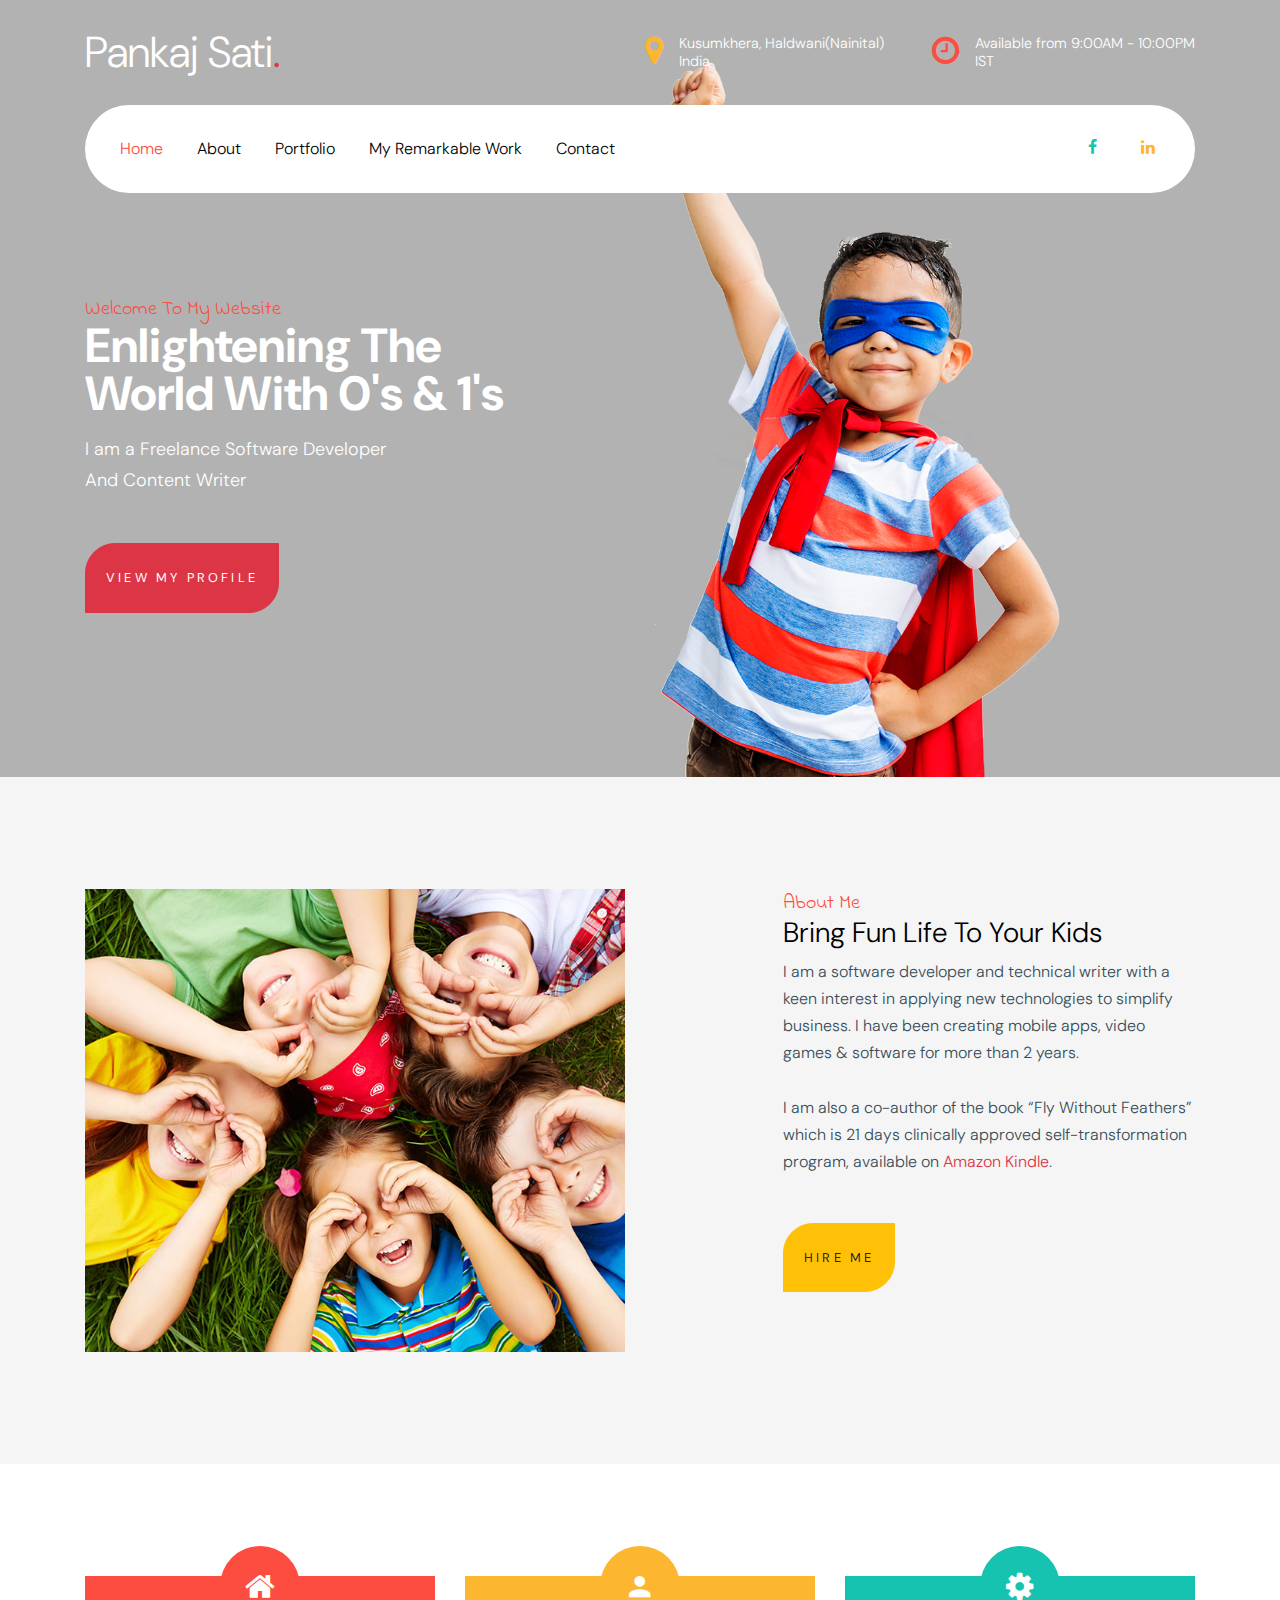
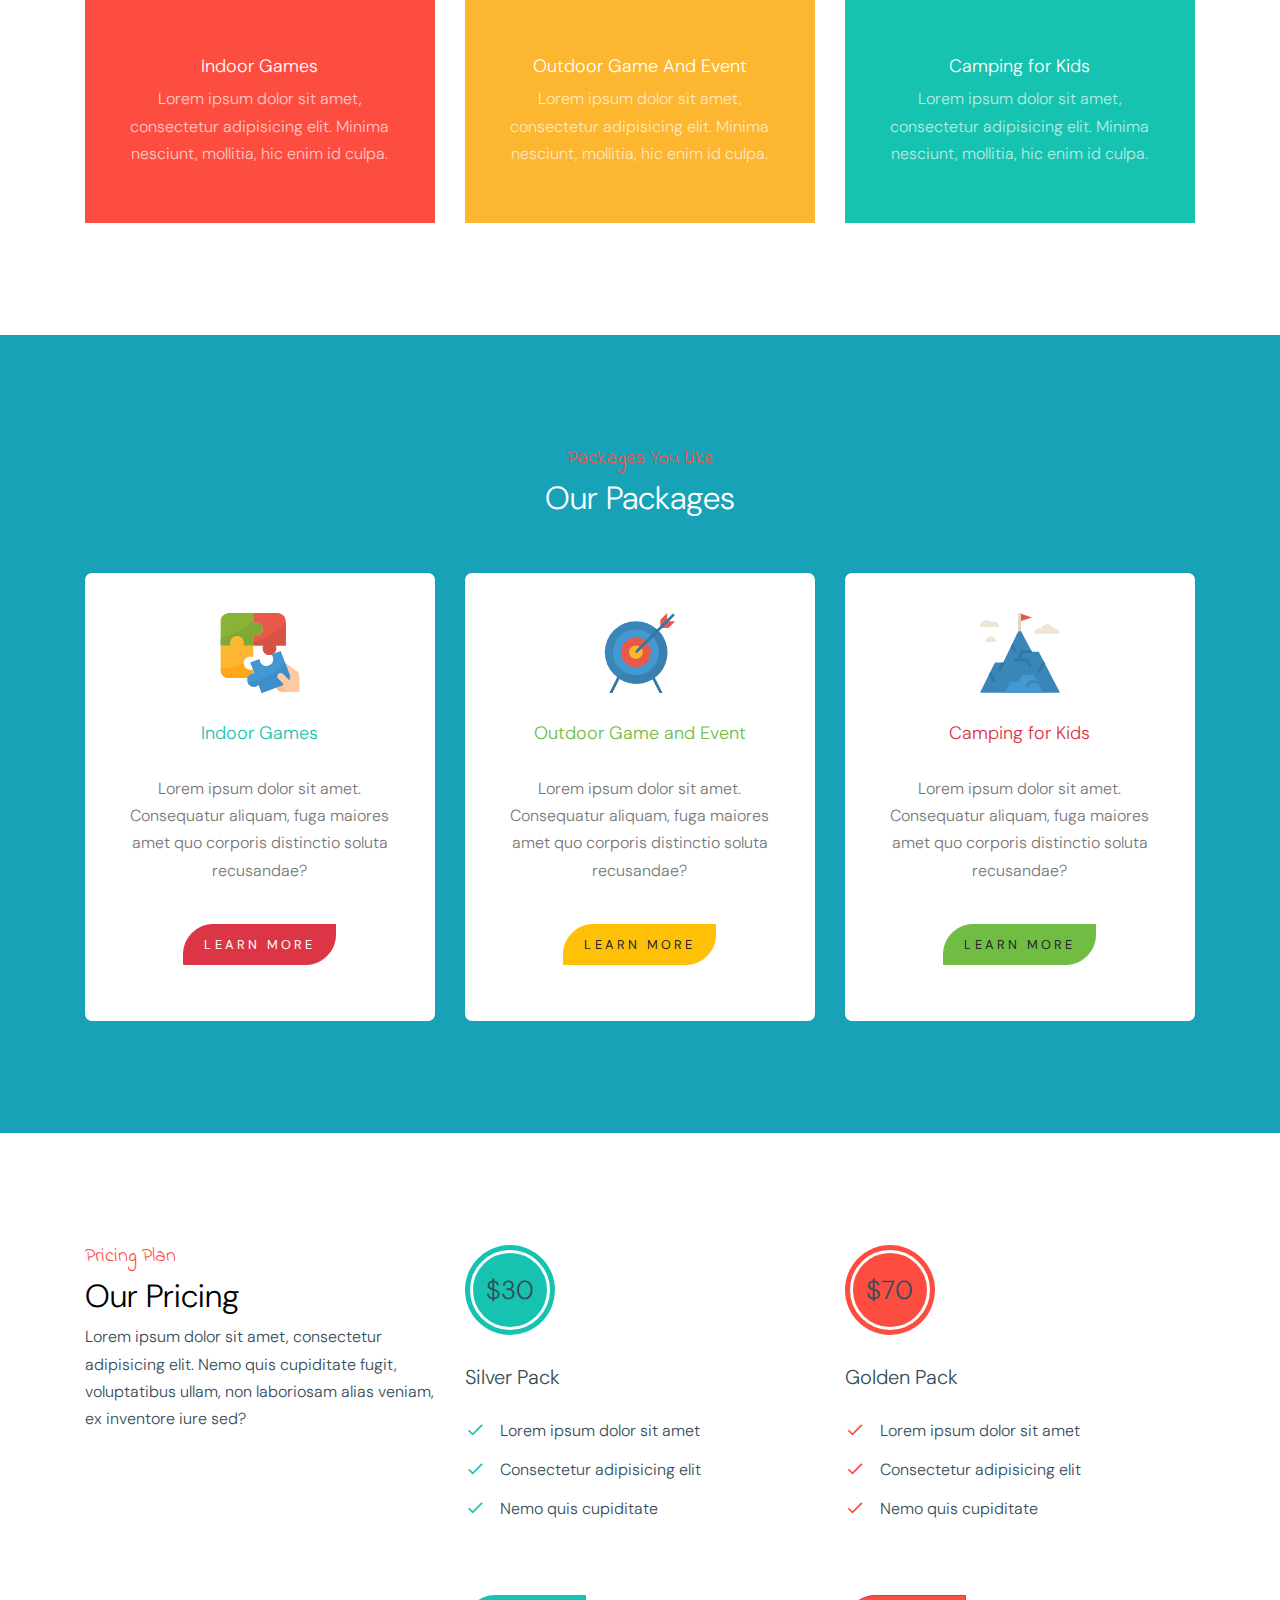
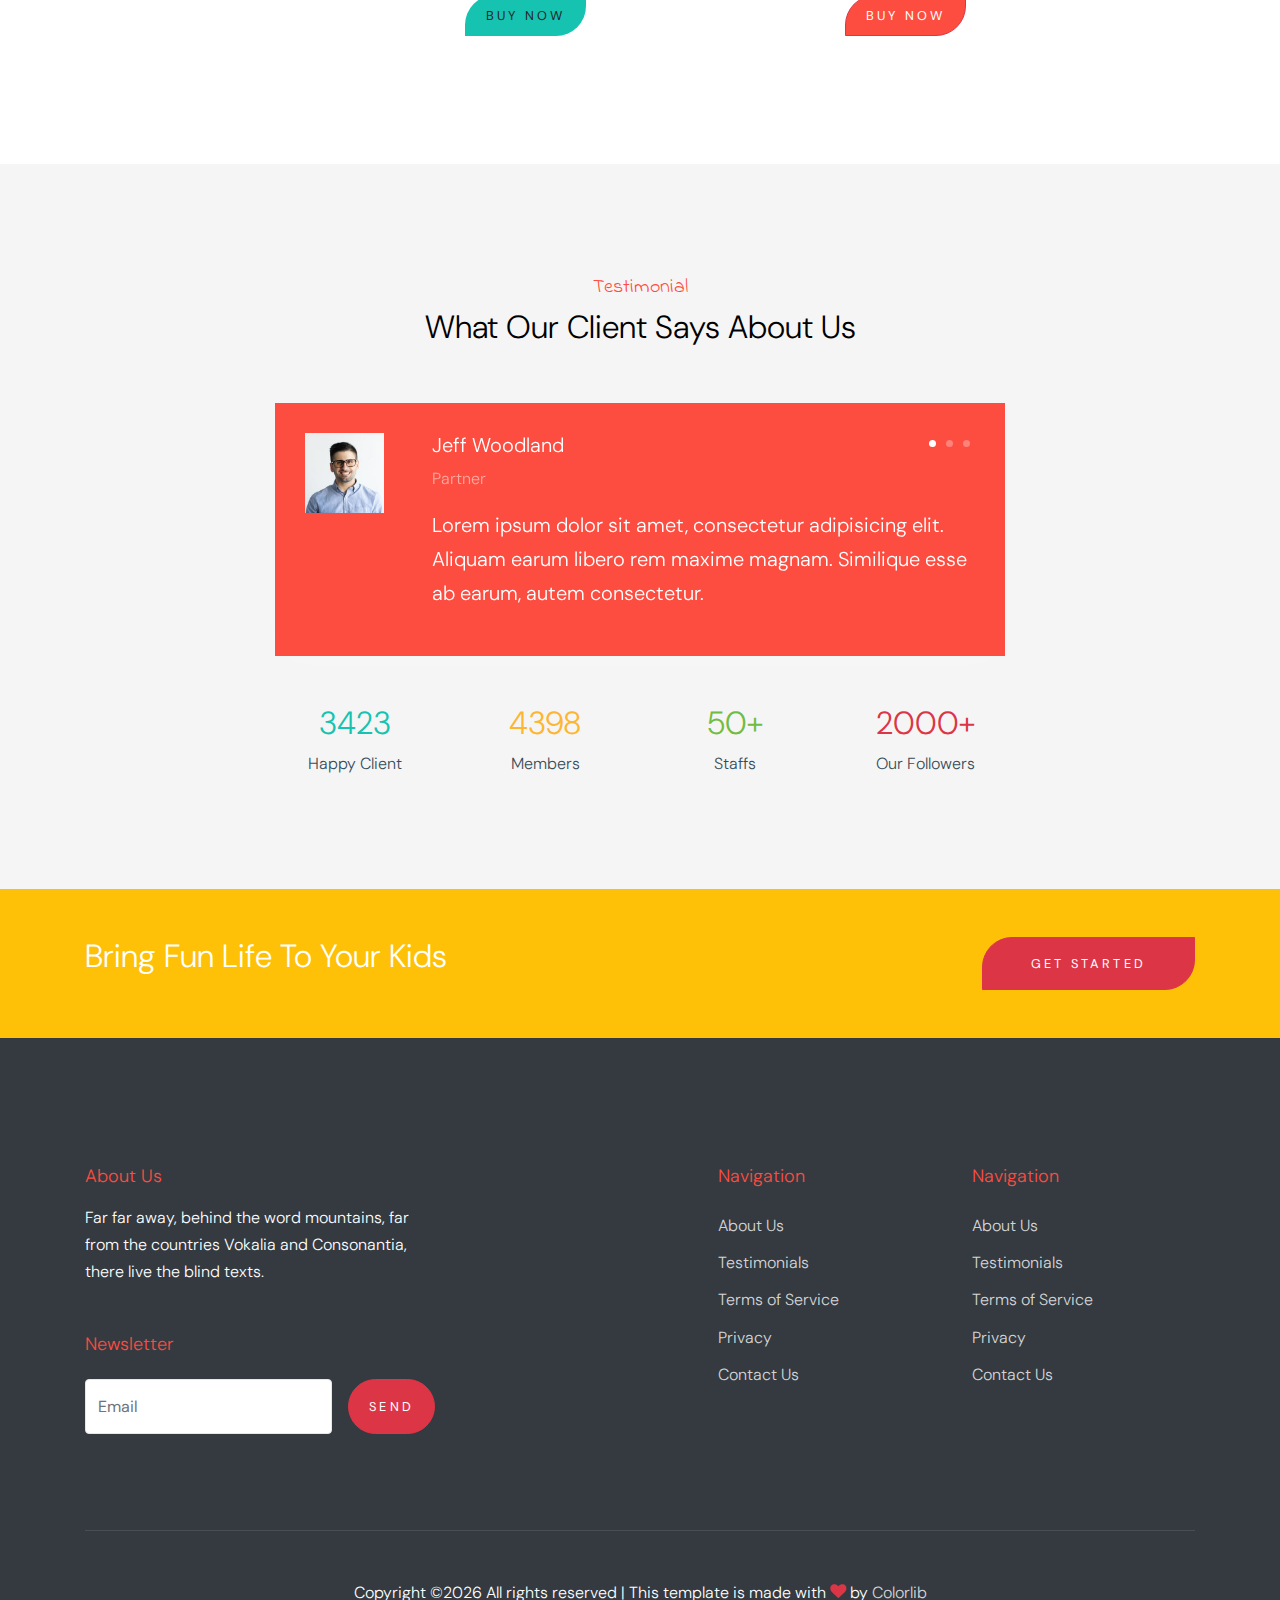
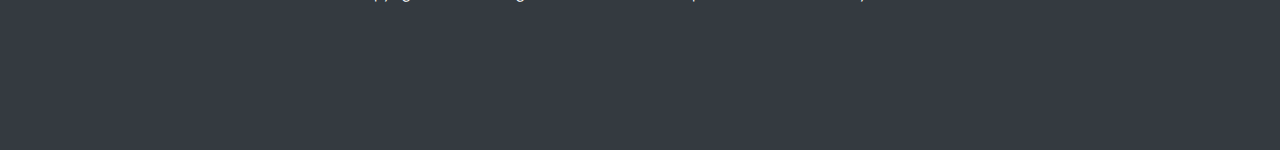
==== index.html @ 677e3536 "First Commit" ====
<!doctype html>
<html lang="en">

  <head>
    <title>Pankaj Sati: Portfolio</title>
    <meta charset="utf-8">
    <meta name="viewport" content="width=device-width, initial-scale=1, shrink-to-fit=no">

    <link href="https://fonts.googleapis.com/css?family=DM+Sans:300,400,700|Indie+Flower" rel="stylesheet">
    

    <link rel="stylesheet" href="fonts/icomoon/style.css">

    <link rel="stylesheet" href="css/bootstrap.min.css">
    <link rel="stylesheet" href="css/bootstrap-datepicker.css">
    <link rel="stylesheet" href="css/jquery.fancybox.min.css">
    <link rel="stylesheet" href="css/owl.carousel.min.css">
    <link rel="stylesheet" href="css/owl.theme.default.min.css">
    <link rel="stylesheet" href="fonts/flaticon/font/flaticon.css">
    <link rel="stylesheet" href="css/aos.css">

    <!-- MAIN CSS -->
    <link rel="stylesheet" href="css/style.css">

  </head>

  <body data-spy="scroll" data-target=".site-navbar-target" data-offset="300">

    
    <div class="site-wrap" id="home-section">

      <div class="site-mobile-menu site-navbar-target">
        <div class="site-mobile-menu-header">
          <div class="site-mobile-menu-close mt-3">
            <span class="icon-close2 js-menu-toggle"></span>
          </div>
        </div>
        <div class="site-mobile-menu-body"></div>
      </div>



      <header class="site-navbar site-navbar-target" role="banner">

        <div class="container mb-3">
          <div class="d-flex align-items-center">
            <div class="site-logo mr-auto">
              <a href="index.html">Pankaj Sati<span class="text-primary">.</span></a>
            </div>
            <div class="site-quick-contact d-none d-lg-flex ml-auto ">
              <div class="d-flex site-info align-items-center mr-5">
                <span class="block-icon mr-3"><span class="icon-map-marker text-yellow"></span></span>
                <span>Kusumkhera, Haldwani(Nainital) <br> India</span>
              </div>
              <div class="d-flex site-info align-items-center">
                <span class="block-icon mr-3"><span class="icon-clock-o"></span></span>
                <span>Available from 9:00AM - 10:00PM <br>IST </span>
              </div>
              
            </div>
          </div>
        </div>


        <div class="container">
          <div class="menu-wrap d-flex align-items-center">
            <span class="d-inline-block d-lg-none"><a href="#" class="text-black site-menu-toggle js-menu-toggle py-5"><span class="icon-menu h3 text-black"></span></a></span>

              

              <nav class="site-navigation text-left mr-auto d-none d-lg-block" role="navigation">
                <ul class="site-menu main-menu js-clone-nav mr-auto ">
                  <li class="active"><a href="index.html" class="nav-link">Home</a></li>
                  <li><a href="#about">About</a></li>
                  <li><a href="#portfolio" class="nav-link">Portfolio</a></li>
                  <li><a href="#work" class="nav-link">My Remarkable Work</a></li>
                  <li><a href="#contact" class="nav-link">Contact</a></li>
                </ul>
              </nav>

              <div class="top-social ml-auto">
                <a href="#"><span class="icon-facebook text-teal"></span></a>
                <a href="#"><span class="icon-linkedin text-yellow"></span></a>
              </div>
          </div>
        </div>

       

      </header>

    <div class="ftco-blocks-cover-1">
       
      <div class="site-section-cover overlay">
        <div class="container">
          <div class="row align-items-center ">
            <div class="col-md-5 mt-5 pt-5">
              <span class="text-cursive h5 text-red">Welcome To My Website</span>
              <h1 class="mb-3 font-weight-bold text-teal">Enlightening The World With 0's & 1's</h1>
              <p>I am a Freelance Software Developer<br> And Content Writer</p>
              <p class="mt-5"><a href="#" class="btn btn-primary py-4 btn-custom-1">View My Profile</a></p>
            </div>
            <div class="col-md-6 ml-auto align-self-end">
              <img src="images/kid_transparent.png" alt="Image" class="img-fluid">
              
            </div>
          </div>
        </div>
      </div>
    </div>

    <section id="AboutMe" name="about">
      <div class="site-section bg-light">
      <div class="container">
        <div class="row">
          <div class="col-md-6 mb-5 mb-md-0">
            <img src="images/img_1.jpg" alt="Image" class="img-fluid">
          </div>
          <div class="col-md-5 ml-auto pl-md-5">
            <span class="text-cursive h5 text-red" >About Me</span>
            <h3 class="text-black">Bring Fun Life To Your Kids</h3>
            <p><span>I am a software developer and technical writer with a keen interest in applying new technologies to simplify business. I have been creating mobile apps, video games & software for more than 2 years.<br><br> I am also a co-author of the book “Fly Without Feathers” which is 21 days clinically approved self-transformation program, available on <a href="https://www.amazon.in/Fly-Without-Feathers-Complete-Transformation-ebook/dp/B07C6FMD8W/">Amazon Kindle</a>.</p>

            <p class="mt-5"><a href="#contact" class="btn btn-warning py-4 btn-custom-1">Hire Me</a></p>
          </div>
        </div>
      </div>
    </div>
    </section>

    <div class="site-section">
      <div class="container">
        <div class="row">
          <div class="col-lg-4">
            <div class="block-2 red">
              <span class="wrap-icon">
                <span class="icon-home"></span>
              </span>
              <h2>Indoor Games</h2>
              <p>Lorem ipsum dolor sit amet, consectetur adipisicing elit. Minima nesciunt, mollitia, hic enim id culpa.</p>
            </div>
          </div>
          <div class="col-lg-4">
            <div class="block-2 yellow">
              <span class="wrap-icon">
                <span class="icon-person"></span>
              </span>
              <h2>Outdoor Game And Event</h2>
              <p>Lorem ipsum dolor sit amet, consectetur adipisicing elit. Minima nesciunt, mollitia, hic enim id culpa.</p>
            </div>
          </div>
          <div class="col-lg-4">
            <div class="block-2 teal">
              <span class="wrap-icon">
                <span class="icon-cog"></span>
              </span>
              <h2>Camping for Kids</h2>
              <p>Lorem ipsum dolor sit amet, consectetur adipisicing elit. Minima nesciunt, mollitia, hic enim id culpa.</p>
            </div>
          </div>
        </div>
      </div>
    </div>

   
    
    
    <div class="site-section bg-info">
      <div class="container">
        <div class="row mb-5">
          <div class="col-12 text-center">
            <span class="text-cursive h5 text-red d-block">Packages You Like</span>
            <h2 class="text-white">Our Packages</h2>
          </div>
        </div>
        <div class="row">
          <div class="col-lg-4 mb-4 mb-lg-0">
            <div class="package text-center bg-white">
              <span class="img-wrap"><img src="images/flaticon/svg/001-jigsaw.svg" alt="Image" class="img-fluid"></span>
              <h3 class="text-teal">Indoor Games</h3>
              <p>Lorem ipsum dolor sit amet. Consequatur aliquam, fuga maiores amet quo corporis distinctio soluta recusandae?</p>
              <p><a href="#" class="btn btn-primary btn-custom-1 mt-4">Learn More</a></p>
            </div>
          </div>
          <div class="col-lg-4 mb-4 mb-lg-0">
            <div class="package text-center bg-white">
              <span class="img-wrap"><img src="images/flaticon/svg/002-target.svg" alt="Image" class="img-fluid"></span>
              <h3 class="text-success">Outdoor Game and Event</h3>
              <p>Lorem ipsum dolor sit amet. Consequatur aliquam, fuga maiores amet quo corporis distinctio soluta recusandae?</p>
              <p><a href="#" class="btn btn-warning btn-custom-1 mt-4">Learn More</a></p>
            </div>
          </div>
          <div class="col-lg-4 mb-4 mb-lg-0">
            <div class="package text-center bg-white">
              <span class="img-wrap"><img src="images/flaticon/svg/003-mission.svg" alt="Image" class="img-fluid"></span>
              <h3 class="text-danger">Camping for Kids</h3>
              <p>Lorem ipsum dolor sit amet. Consequatur aliquam, fuga maiores amet quo corporis distinctio soluta recusandae?</p>
              <p><a href="#" class="btn btn-success btn-custom-1 mt-4">Learn More</a></p>
            </div>
          </div>
        </div>
      </div>
    </div>

    <div class="site-section">
      <div class="container">
        <div class="row">
          <div class="col-md-4">
            <span class="text-cursive h5 text-red d-block">Pricing Plan</span>
            <h2 class="text-black">Our Pricing</h2>
            <p>Lorem ipsum dolor sit amet, consectetur adipisicing elit. Nemo quis cupiditate fugit, voluptatibus ullam, non laboriosam alias veniam, ex inventore iure sed?</p>
          </div>
          <div class="col-md-4">
            <div class="pricing teal">
              <span class="price">
                <span>$30</span>
              </span>
              <h3>Silver Pack</h3>
              <ul class="ul-check list-unstyled teal">
                <li>Lorem ipsum dolor sit amet</li>  
                <li>Consectetur adipisicing elit</li>
                <li>Nemo quis cupiditate</li>
              </ul>
              <p><a href="#" class="btn btn-teal btn-custom-1 mt-4">Buy Now</a></p>
            </div>
          </div>
          <div class="col-md-4">
            <div class="pricing danger">
              <span class="price">
                <span>$70</span>
              </span>
              <h3>Golden Pack</h3>
              <ul class="ul-check list-unstyled danger">
                <li>Lorem ipsum dolor sit amet</li>  
                <li>Consectetur adipisicing elit</li>
                <li>Nemo quis cupiditate</li>
              </ul>
              <p><a href="#" class="btn btn-danger btn-custom-1 mt-4">Buy Now</a></p>
            </div>
          </div>
        </div>
      </div>
    </div>
    
    <div class="site-section bg-light">
      <div class="container">
        <div class="row mb-5">
          <div class="col-12 text-center">
            <span class="text-cursive h5 text-red d-block">Testimonial</span>
            <h2 class="text-black">What Our Client Says About Us</h2>
          </div>
        </div>
        <div class="row justify-content-center">
          <div class="col-md-8">
            <div class="testimonial-3-wrap">
              

              <div class="owl-carousel nonloop-block-13">
                <div class="testimonial-3 d-flex">
                  <div class="vcard-wrap mr-5">
                    <img src="images/person_1.jpg" alt="Image" class="vcard img-fluid">
                  </div>
                  <div class="text">
                    <h3>Jeff Woodland</h3>
                    <p class="position">Partner</p>
                    <p>Lorem ipsum dolor sit amet, consectetur adipisicing elit. Aliquam earum libero rem maxime magnam. Similique esse ab earum, autem consectetur.</p>
                  </div>
                </div>

                <div class="testimonial-3 d-flex">
                  <div class="vcard-wrap mr-5">
                    <img src="images/person_3.jpg" alt="Image" class="vcard img-fluid">
                  </div>
                  <div class="text">
                    <h3>Jeff Woodland</h3>
                    <p class="position">Partner</p>
                    <p>Lorem ipsum dolor sit amet, consectetur adipisicing elit. Aliquam earum libero rem maxime magnam. Similique esse ab earum, autem consectetur.</p>
                  </div>
                </div>

                <div class="testimonial-3 d-flex">
                  <div class="vcard-wrap mr-5">
                    <img src="images/person_2.jpg" alt="Image" class="vcard img-fluid">
                  </div>
                  <div class="text">
                    <h3>Jeff Woodland</h3>
                    <p class="position">Partner</p>
                    <p>Lorem ipsum dolor sit amet, consectetur adipisicing elit. Aliquam earum libero rem maxime magnam. Similique esse ab earum, autem consectetur.</p>
                  </div>
                </div>
              </div>

            </div>
          </div>
        </div>
        <div class="row mt-5 justify-content-center">

          <div class="col-md-8">
            

            <div class="row">
              <div class="col-lg-3 text-center">
                <span class="text-teal h2 d-block">3423</span>
                <span>Happy Client</span>
              </div>
              <div class="col-lg-3 text-center">
                <span class="text-yellow h2 d-block">4398</span>
                <span>Members</span>
              </div>
              <div class="col-lg-3 text-center">
                <span class="text-success h2 d-block">50+</span>
                <span>Staffs</span>
              </div>
              <div class="col-lg-3 text-center">
                <span class="text-danger h2 d-block">2000+</span>
                <span>Our Followers</span>
              </div>
            </div>

          </div>
        </div>
      </div>
    </div>


    <div class="site-section py-5 bg-warning">
      <div class="container">
        <div class="row justify-content-center">
          <div class="col-md-12 d-flex">
          <h2 class="text-white m-0">Bring Fun Life To Your Kids</h2>
          <a href="#" class="btn btn-primary btn-custom-1 py-3 px-5 ml-auto">Get Started</a>
          </div>
        </div>
      </div>
    </div>

    

    <footer class="site-footer">
      <div class="container">
        <div class="row">
          <div class="col-lg-4">
            <h2 class="footer-heading mb-3">About Us</h2>
                <p class="mb-5">Far far away, behind the word mountains, far from the countries Vokalia and Consonantia, there live the blind texts. </p>

                <h2 class="footer-heading mb-4">Newsletter</h2>
                <form action="#" class="d-flex" class="subscribe">
                  <input type="text" class="form-control mr-3" placeholder="Email">
                  <input type="submit" value="Send" class="btn btn-primary">
                </form>
          </div>
          <div class="col-lg-8 ml-auto">
            <div class="row">
              <div class="col-lg-4 ml-auto">
                <h2 class="footer-heading mb-4">Navigation</h2>
                <ul class="list-unstyled">
                  <li><a href="#">About Us</a></li>
                  <li><a href="#">Testimonials</a></li>
                  <li><a href="#">Terms of Service</a></li>
                  <li><a href="#">Privacy</a></li>
                  <li><a href="#">Contact Us</a></li>
                </ul>
              </div>
              <div class="col-lg-4">
                <h2 class="footer-heading mb-4">Navigation</h2>
                <ul class="list-unstyled">
                  <li><a href="#">About Us</a></li>
                  <li><a href="#">Testimonials</a></li>
                  <li><a href="#">Terms of Service</a></li>
                  <li><a href="#">Privacy</a></li>
                  <li><a href="#">Contact Us</a></li>
                </ul>
                
              </div>

              
              
            </div>
          </div>
        </div>
        <div class="row pt-5 mt-5 text-center">
          <div class="col-md-12">
            <div class="border-top pt-5">
              <p>
            <!-- Link back to Colorlib can't be removed. Template is licensed under CC BY 3.0. -->
            Copyright &copy;<script>document.write(new Date().getFullYear());</script> All rights reserved | This template is made with <i class="icon-heart text-danger" aria-hidden="true"></i> by <a href="https://colorlib.com" target="_blank" >Colorlib</a>
            <!-- Link back to Colorlib can't be removed. Template is licensed under CC BY 3.0. -->
            </p>
            </div>
          </div>

        </div>
      </div>
    </footer>

    </div>

    <script src="js/jquery-3.3.1.min.js"></script>
    <script src="js/jquery-migrate-3.0.0.js"></script>
    <script src="js/popper.min.js"></script>
    <script src="js/bootstrap.min.js"></script>
    <script src="js/owl.carousel.min.js"></script>
    <script src="js/jquery.sticky.js"></script>
    <script src="js/jquery.waypoints.min.js"></script>
    <script src="js/jquery.animateNumber.min.js"></script>
    <script src="js/jquery.fancybox.min.js"></script>
    <script src="js/jquery.stellar.min.js"></script>
    <script src="js/jquery.easing.1.3.js"></script>
    <script src="js/bootstrap-datepicker.min.js"></script>
    <script src="js/aos.js"></script>

    <script src="js/main.js"></script>

  </body>

</html>
---- fonts/icomoon/style.css ----
@font-face {
  font-family: 'icomoon';
  src:  url('fonts/icomoon.eot?10si43');
  src:  url('fonts/icomoon.eot?10si43#iefix') format('embedded-opentype'),
    url('fonts/icomoon.ttf?10si43') format('truetype'),
    url('fonts/icomoon.woff?10si43') format('woff'),
    url('fonts/icomoon.svg?10si43#icomoon') format('svg');
  font-weight: normal;
  font-style: normal;
}

[class^="icon-"], [class*=" icon-"] {
  /* use !important to prevent issues with browser extensions that change fonts */
  font-family: 'icomoon' !important;
  speak: none;
  font-style: normal;
  font-weight: normal;
  font-variant: normal;
  text-transform: none;
  line-height: 1;

  /* Better Font Rendering =========== */
  -webkit-font-smoothing: antialiased;
  -moz-osx-font-smoothing: grayscale;
}

.icon-asterisk:before {
  content: "\f069";
}
.icon-plus:before {
  content: "\f067";
}
.icon-question:before {
  content: "\f128";
}
.icon-minus:before {
  content: "\f068";
}
.icon-glass:before {
  content: "\f000";
}
.icon-music:before {
  content: "\f001";
}
.icon-search:before {
  content: "\f002";
}
.icon-envelope-o:before {
  content: "\f003";
}
.icon-heart:before {
  content: "\f004";
}
.icon-star:before {
  content: "\f005";
}
.icon-star-o:before {
  content: "\f006";
}
.icon-user:before {
  content: "\f007";
}
.icon-film:before {
  content: "\f008";
}
.icon-th-large:before {
  content: "\f009";
}
.icon-th:before {
  content: "\f00a";
}
.icon-th-list:before {
  content: "\f00b";
}
.icon-check:before {
  content: "\f00c";
}
.icon-close:before {
  content: "\f00d";
}
.icon-remove:before {
  content: "\f00d";
}
.icon-times:before {
  content: "\f00d";
}
.icon-search-plus:before {
  content: "\f00e";
}
.icon-search-minus:before {
  content: "\f010";
}
.icon-power-off:before {
  content: "\f011";
}
.icon-signal:before {
  content: "\f012";
}
.icon-cog:before {
  content: "\f013";
}
.icon-gear:before {
  content: "\f013";
}
.icon-trash-o:before {
  content: "\f014";
}
.icon-home:before {
  content: "\f015";
}
.icon-file-o:before {
  content: "\f016";
}
.icon-clock-o:before {
  content: "\f017";
}
.icon-road:before {
  content: "\f018";
}
.icon-download:before {
  content: "\f019";
}
.icon-arrow-circle-o-down:before {
  content: "\f01a";
}
.icon-arrow-circle-o-up:before {
  content: "\f01b";
}
.icon-inbox:before {
  content: "\f01c";
}
.icon-play-circle-o:before {
  content: "\f01d";
}
.icon-repeat:before {
  content: "\f01e";
}
.icon-rotate-right:before {
  content: "\f01e";
}
.icon-refresh:before {
  content: "\f021";
}
.icon-list-alt:before {
  content: "\f022";
}
.icon-lock:before {
  content: "\f023";
}
.icon-flag:before {
  content: "\f024";
}
.icon-headphones:before {
  content: "\f025";
}
.icon-volume-off:before {
  content: "\f026";
}
.icon-volume-down:before {
  content: "\f027";
}
.icon-volume-up:before {
  content: "\f028";
}
.icon-qrcode:before {
  content: "\f029";
}
.icon-barcode:before {
  content: "\f02a";
}
.icon-tag:before {
  content: "\f02b";
}
.icon-tags:before {
  content: "\f02c";
}
.icon-book:before {
  content: "\f02d";
}
.icon-bookmark:before {
  content: "\f02e";
}
.icon-print:before {
  content: "\f02f";
}
.icon-camera:before {
  content: "\f030";
}
.icon-font:before {
  content: "\f031";
}
.icon-bold:before {
  content: "\f032";
}
.icon-italic:before {
  content: "\f033";
}
.icon-text-height:before {
  content: "\f034";
}
.icon-text-width:before {
  content: "\f035";
}
.icon-align-left:before {
  content: "\f036";
}
.icon-align-center:before {
  content: "\f037";
}
.icon-align-right:before {
  content: "\f038";
}
.icon-align-justify:before {
  content: "\f039";
}
.icon-list:before {
  content: "\f03a";
}
.icon-dedent:before {
  content: "\f03b";
}
.icon-outdent:before {
  content: "\f03b";
}
.icon-indent:before {
  content: "\f03c";
}
.icon-video-camera:before {
  content: "\f03d";
}
.icon-image:before {
  content: "\f03e";
}
.icon-photo:before {
  content: "\f03e";
}
.icon-picture-o:before {
  content: "\f03e";
}
.icon-pencil:before {
  content: "\f040";
}
.icon-map-marker:before {
  content: "\f041";
}
.icon-adjust:before {
  content: "\f042";
}
.icon-tint:before {
  content: "\f043";
}
.icon-edit:before {
  content: "\f044";
}
.icon-pencil-square-o:before {
  content: "\f044";
}
.icon-share-square-o:before {
  content: "\f045";
}
.icon-check-square-o:before {
  content: "\f046";
}
.icon-arrows:before {
  content: "\f047";
}
.icon-step-backward:before {
  content: "\f048";
}
.icon-fast-backward:before {
  content: "\f049";
}
.icon-backward:before {
  content: "\f04a";
}
.icon-play:before {
  content: "\f04b";
}
.icon-pause:before {
  content: "\f04c";
}
.icon-stop:before {
  content: "\f04d";
}
.icon-forward:before {
  content: "\f04e";
}
.icon-fast-forward:before {
  content: "\f050";
}
.icon-step-forward:before {
  content: "\f051";
}
.icon-eject:before {
  content: "\f052";
}
.icon-chevron-left:before {
  content: "\f053";
}
.icon-chevron-right:before {
  content: "\f054";
}
.icon-plus-circle:before {
  content: "\f055";
}
.icon-minus-circle:before {
  content: "\f056";
}
.icon-times-circle:before {
  content: "\f057";
}
.icon-check-circle:before {
  content: "\f058";
}
.icon-question-circle:before {
  content: "\f059";
}
.icon-info-circle:before {
  content: "\f05a";
}
.icon-crosshairs:before {
  content: "\f05b";
}
.icon-times-circle-o:before {
  content: "\f05c";
}
.icon-check-circle-o:before {
  content: "\f05d";
}
.icon-ban:before {
  content: "\f05e";
}
.icon-arrow-left:before {
  content: "\f060";
}
.icon-arrow-right:before {
  content: "\f061";
}
.icon-arrow-up:before {
  content: "\f062";
}
.icon-arrow-down:before {
  content: "\f063";
}
.icon-mail-forward:before {
  content: "\f064";
}
.icon-share:before {
  content: "\f064";
}
.icon-expand:before {
  content: "\f065";
}
.icon-compress:before {
  content: "\f066";
}
.icon-exclamation-circle:before {
  content: "\f06a";
}
.icon-gift:before {
  content: "\f06b";
}
.icon-leaf:before {
  content: "\f06c";
}
.icon-fire:before {
  content: "\f06d";
}
.icon-eye:before {
  content: "\f06e";
}
.icon-eye-slash:before {
  content: "\f070";
}
.icon-exclamation-triangle:before {
  content: "\f071";
}
.icon-warning:before {
  content: "\f071";
}
.icon-plane:before {
  content: "\f072";
}
.icon-calendar:before {
  content: "\f073";
}
.icon-random:before {
  content: "\f074";
}
.icon-comment:before {
  content: "\f075";
}
.icon-magnet:before {
  content: "\f076";
}
.icon-chevron-up:before {
  content: "\f077";
}
.icon-chevron-down:before {
  content: "\f078";
}
.icon-retweet:before {
  content: "\f079";
}
.icon-shopping-cart:before {
  content: "\f07a";
}
.icon-folder:before {
  content: "\f07b";
}
.icon-folder-open:before {
  content: "\f07c";
}
.icon-arrows-v:before {
  content: "\f07d";
}
.icon-arrows-h:before {
  content: "\f07e";
}
.icon-bar-chart:before {
  content: "\f080";
}
.icon-bar-chart-o:before {
  content: "\f080";
}
.icon-twitter-square:before {
  content: "\f081";
}
.icon-facebook-square:before {
  content: "\f082";
}
.icon-camera-retro:before {
  content: "\f083";
}
.icon-key:before {
  content: "\f084";
}
.icon-cogs:before {
  content: "\f085";
}
.icon-gears:before {
  content: "\f085";
}
.icon-comments:before {
  content: "\f086";
}
.icon-thumbs-o-up:before {
  content: "\f087";
}
.icon-thumbs-o-down:before {
  content: "\f088";
}
.icon-star-half:before {
  content: "\f089";
}
.icon-heart-o:before {
  content: "\f08a";
}
.icon-sign-out:before {
  content: "\f08b";
}
.icon-linkedin-square:before {
  content: "\f08c";
}
.icon-thumb-tack:before {
  content: "\f08d";
}
.icon-external-link:before {
  content: "\f08e";
}
.icon-sign-in:before {
  content: "\f090";
}
.icon-trophy:before {
  content: "\f091";
}
.icon-github-square:before {
  content: "\f092";
}
.icon-upload:before {
  content: "\f093";
}
.icon-lemon-o:before {
  content: "\f094";
}
.icon-phone:before {
  content: "\f095";
}
.icon-square-o:before {
  content: "\f096";
}
.icon-bookmark-o:before {
  content: "\f097";
}
.icon-phone-square:before {
  content: "\f098";
}
.icon-twitter:before {
  content: "\f099";
}
.icon-facebook:before {
  content: "\f09a";
}
.icon-facebook-f:before {
  content: "\f09a";
}
.icon-github:before {
  content: "\f09b";
}
.icon-unlock:before {
  content: "\f09c";
}
.icon-credit-card:before {
  content: "\f09d";
}
.icon-feed:before {
  content: "\f09e";
}
.icon-rss:before {
  content: "\f09e";
}
.icon-hdd-o:before {
  content: "\f0a0";
}
.icon-bullhorn:before {
  content: "\f0a1";
}
.icon-bell-o:before {
  content: "\f0a2";
}
.icon-certificate:before {
  content: "\f0a3";
}
.icon-hand-o-right:before {
  content: "\f0a4";
}
.icon-hand-o-left:before {
  content: "\f0a5";
}
.icon-hand-o-up:before {
  content: "\f0a6";
}
.icon-hand-o-down:before {
  content: "\f0a7";
}
.icon-arrow-circle-left:before {
  content: "\f0a8";
}
.icon-arrow-circle-right:before {
  content: "\f0a9";
}
.icon-arrow-circle-up:before {
  content: "\f0aa";
}
.icon-arrow-circle-down:before {
  content: "\f0ab";
}
.icon-globe:before {
  content: "\f0ac";
}
.icon-wrench:before {
  content: "\f0ad";
}
.icon-tasks:before {
  content: "\f0ae";
}
.icon-filter:before {
  content: "\f0b0";
}
.icon-briefcase:before {
  content: "\f0b1";
}
.icon-arrows-alt:before {
  content: "\f0b2";
}
.icon-group:before {
  content: "\f0c0";
}
.icon-users:before {
  content: "\f0c0";
}
.icon-chain:before {
  content: "\f0c1";
}
.icon-link:before {
  content: "\f0c1";
}
.icon-cloud:before {
  content: "\f0c2";
}
.icon-flask:before {
  content: "\f0c3";
}
.icon-cut:before {
  content: "\f0c4";
}
.icon-scissors:before {
  content: "\f0c4";
}
.icon-copy:before {
  content: "\f0c5";
}
.icon-files-o:before {
  content: "\f0c5";
}
.icon-paperclip:before {
  content: "\f0c6";
}
.icon-floppy-o:before {
  content: "\f0c7";
}
.icon-save:before {
  content: "\f0c7";
}
.icon-square:before {
  content: "\f0c8";
}
.icon-bars:before {
  content: "\f0c9";
}
.icon-navicon:before {
  content: "\f0c9";
}
.icon-reorder:before {
  content: "\f0c9";
}
.icon-list-ul:before {
  content: "\f0ca";
}
.icon-list-ol:before {
  content: "\f0cb";
}
.icon-strikethrough:before {
  content: "\f0cc";
}
.icon-underline:before {
  content: "\f0cd";
}
.icon-table:before {
  content: "\f0ce";
}
.icon-magic:before {
  content: "\f0d0";
}
.icon-truck:before {
  content: "\f0d1";
}
.icon-pinterest:before {
  content: "\f0d2";
}
.icon-pinterest-square:before {
  content: "\f0d3";
}
.icon-google-plus-square:before {
  content: "\f0d4";
}
.icon-google-plus:before {
  content: "\f0d5";
}
.icon-money:before {
  content: "\f0d6";
}
.icon-caret-down:before {
  content: "\f0d7";
}
.icon-caret-up:before {
  content: "\f0d8";
}
.icon-caret-left:before {
  content: "\f0d9";
}
.icon-caret-right:before {
  content: "\f0da";
}
.icon-columns:before {
  content: "\f0db";
}
.icon-sort:before {
  content: "\f0dc";
}
.icon-unsorted:before {
  content: "\f0dc";
}
.icon-sort-desc:before {
  content: "\f0dd";
}
.icon-sort-down:before {
  content: "\f0dd";
}
.icon-sort-asc:before {
  content: "\f0de";
}
.icon-sort-up:before {
  content: "\f0de";
}
.icon-envelope:before {
  content: "\f0e0";
}
.icon-linkedin:before {
  content: "\f0e1";
}
.icon-rotate-left:before {
  content: "\f0e2";
}
.icon-undo:before {
  content: "\f0e2";
}
.icon-gavel:before {
  content: "\f0e3";
}
.icon-legal:before {
  content: "\f0e3";
}
.icon-dashboard:before {
  content: "\f0e4";
}
.icon-tachometer:before {
  content: "\f0e4";
}
.icon-comment-o:before {
  content: "\f0e5";
}
.icon-comments-o:before {
  content: "\f0e6";
}
.icon-bolt:before {
  content: "\f0e7";
}
.icon-flash:before {
  content: "\f0e7";
}
.icon-sitemap:before {
  content: "\f0e8";
}
.icon-umbrella:before {
  content: "\f0e9";
}
.icon-clipboard:before {
  content: "\f0ea";
}
.icon-paste:before {
  content: "\f0ea";
}
.icon-lightbulb-o:before {
  content: "\f0eb";
}
.icon-exchange:before {
  content: "\f0ec";
}
.icon-cloud-download:before {
  content: "\f0ed";
}
.icon-cloud-upload:before {
  content: "\f0ee";
}
.icon-user-md:before {
  content: "\f0f0";
}
.icon-stethoscope:before {
  content: "\f0f1";
}
.icon-suitcase:before {
  content: "\f0f2";
}
.icon-bell:before {
  content: "\f0f3";
}
.icon-coffee:before {
  content: "\f0f4";
}
.icon-cutlery:before {
  content: "\f0f5";
}
.icon-file-text-o:before {
  content: "\f0f6";
}
.icon-building-o:before {
  content: "\f0f7";
}
.icon-hospital-o:before {
  content: "\f0f8";
}
.icon-ambulance:before {
  content: "\f0f9";
}
.icon-medkit:before {
  content: "\f0fa";
}
.icon-fighter-jet:before {
  content: "\f0fb";
}
.icon-beer:before {
  content: "\f0fc";
}
.icon-h-square:before {
  content: "\f0fd";
}
.icon-plus-square:before {
  content: "\f0fe";
}
.icon-angle-double-left:before {
  content: "\f100";
}
.icon-angle-double-right:before {
  content: "\f101";
}
.icon-angle-double-up:before {
  content: "\f102";
}
.icon-angle-double-down:before {
  content: "\f103";
}
.icon-angle-left:before {
  content: "\f104";
}
.icon-angle-right:before {
  content: "\f105";
}
.icon-angle-up:before {
  content: "\f106";
}
.icon-angle-down:before {
  content: "\f107";
}
.icon-desktop:before {
  content: "\f108";
}
.icon-laptop:before {
  content: "\f109";
}
.icon-tablet:before {
  content: "\f10a";
}
.icon-mobile:before {
  content: "\f10b";
}
.icon-mobile-phone:before {
  content: "\f10b";
}
.icon-circle-o:before {
  content: "\f10c";
}
.icon-quote-left:before {
  content: "\f10d";
}
.icon-quote-right:before {
  content: "\f10e";
}
.icon-spinner:before {
  content: "\f110";
}
.icon-circle:before {
  content: "\f111";
}
.icon-mail-reply:before {
  content: "\f112";
}
.icon-reply:before {
  content: "\f112";
}
.icon-github-alt:before {
  content: "\f113";
}
.icon-folder-o:before {
  content: "\f114";
}
.icon-folder-open-o:before {
  content: "\f115";
}
.icon-smile-o:before {
  content: "\f118";
}
.icon-frown-o:before {
  content: "\f119";
}
.icon-meh-o:before {
  content: "\f11a";
}
.icon-gamepad:before {
  content: "\f11b";
}
.icon-keyboard-o:before {
  content: "\f11c";
}
.icon-flag-o:before {
  content: "\f11d";
}
.icon-flag-checkered:before {
  content: "\f11e";
}
.icon-terminal:before {
  content: "\f120";
}
.icon-code:before {
  content: "\f121";
}
.icon-mail-reply-all:before {
  content: "\f122";
}
.icon-reply-all:before {
  content: "\f122";
}
.icon-star-half-empty:before {
  content: "\f123";
}
.icon-star-half-full:before {
  content: "\f123";
}
.icon-star-half-o:before {
  content: "\f123";
}
.icon-location-arrow:before {
  content: "\f124";
}
.icon-crop:before {
  content: "\f125";
}
.icon-code-fork:before {
  content: "\f126";
}
.icon-chain-broken:before {
  content: "\f127";
}
.icon-unlink:before {
  content: "\f127";
}
.icon-info:before {
  content: "\f129";
}
.icon-exclamation:before {
  content: "\f12a";
}
.icon-superscript:before {
  content: "\f12b";
}
.icon-subscript:before {
  content: "\f12c";
}
.icon-eraser:before {
  content: "\f12d";
}
.icon-puzzle-piece:before {
  content: "\f12e";
}
.icon-microphone:before {
  content: "\f130";
}
.icon-microphone-slash:before {
  content: "\f131";
}
.icon-shield:before {
  content: "\f132";
}
.icon-calendar-o:before {
  content: "\f133";
}
.icon-fire-extinguisher:before {
  content: "\f134";
}
.icon-rocket:before {
  content: "\f135";
}
.icon-maxcdn:before {
  content: "\f136";
}
.icon-chevron-circle-left:before {
  content: "\f137";
}
.icon-chevron-circle-right:before {
  content: "\f138";
}
.icon-chevron-circle-up:before {
  content: "\f139";
}
.icon-chevron-circle-down:before {
  content: "\f13a";
}
.icon-html5:before {
  content: "\f13b";
}
.icon-css3:before {
  content: "\f13c";
}
.icon-anchor:before {
  content: "\f13d";
}
.icon-unlock-alt:before {
  content: "\f13e";
}
.icon-bullseye:before {
  content: "\f140";
}
.icon-ellipsis-h:before {
  content: "\f141";
}
.icon-ellipsis-v:before {
  content: "\f142";
}
.icon-rss-square:before {
  content: "\f143";
}
.icon-play-circle:before {
  content: "\f144";
}
.icon-ticket:before {
  content: "\f145";
}
.icon-minus-square:before {
  content: "\f146";
}
.icon-minus-square-o:before {
  content: "\f147";
}
.icon-level-up:before {
  content: "\f148";
}
.icon-level-down:before {
  content: "\f149";
}
.icon-check-square:before {
  content: "\f14a";
}
.icon-pencil-square:before {
  content: "\f14b";
}
.icon-external-link-square:before {
  content: "\f14c";
}
.icon-share-square:before {
  content: "\f14d";
}
.icon-compass:before {
  content: "\f14e";
}
.icon-caret-square-o-down:before {
  content: "\f150";
}
.icon-toggle-down:before {
  content: "\f150";
}
.icon-caret-square-o-up:before {
  content: "\f151";
}
.icon-toggle-up:before {
  content: "\f151";
}
.icon-caret-square-o-right:before {
  content: "\f152";
}
.icon-toggle-right:before {
  content: "\f152";
}
.icon-eur:before {
  content: "\f153";
}
.icon-euro:before {
  content: "\f153";
}
.icon-gbp:before {
  content: "\f154";
}
.icon-dollar:before {
  content: "\f155";
}
.icon-usd:before {
  content: "\f155";
}
.icon-inr:before {
  content: "\f156";
}
.icon-rupee:before {
  content: "\f156";
}
.icon-cny:before {
  content: "\f157";
}
.icon-jpy:before {
  content: "\f157";
}
.icon-rmb:before {
  content: "\f157";
}
.icon-yen:before {
  content: "\f157";
}
.icon-rouble:before {
  content: "\f158";
}
.icon-rub:before {
  content: "\f158";
}
.icon-ruble:before {
  content: "\f158";
}
.icon-krw:before {
  content: "\f159";
}
.icon-won:before {
  content: "\f159";
}
.icon-bitcoin:before {
  content: "\f15a";
}
.icon-btc:before {
  content: "\f15a";
}
.icon-file:before {
  content: "\f15b";
}
.icon-file-text:before {
  content: "\f15c";
}
.icon-sort-alpha-asc:before {
  content: "\f15d";
}
.icon-sort-alpha-desc:before {
  content: "\f15e";
}
.icon-sort-amount-asc:before {
  content: "\f160";
}
.icon-sort-amount-desc:before {
  content: "\f161";
}
.icon-sort-numeric-asc:before {
  content: "\f162";
}
.icon-sort-numeric-desc:before {
  content: "\f163";
}
.icon-thumbs-up:before {
  content: "\f164";
}
.icon-thumbs-down:before {
  content: "\f165";
}
.icon-youtube-square:before {
  content: "\f166";
}
.icon-youtube:before {
  content: "\f167";
}
.icon-xing:before {
  content: "\f168";
}
.icon-xing-square:before {
  content: "\f169";
}
.icon-youtube-play:before {
  content: "\f16a";
}
.icon-dropbox:before {
  content: "\f16b";
}
.icon-stack-overflow:before {
  content: "\f16c";
}
.icon-instagram:before {
  content: "\f16d";
}
.icon-flickr:before {
  content: "\f16e";
}
.icon-adn:before {
  content: "\f170";
}
.icon-bitbucket:before {
  content: "\f171";
}
.icon-bitbucket-square:before {
  content: "\f172";
}
.icon-tumblr:before {
  content: "\f173";
}
.icon-tumblr-square:before {
  content: "\f174";
}
.icon-long-arrow-down:before {
  content: "\f175";
}
.icon-long-arrow-up:before {
  content: "\f176";
}
.icon-long-arrow-left:before {
  content: "\f177";
}
.icon-long-arrow-right:before {
  content: "\f178";
}
.icon-apple:before {
  content: "\f179";
}
.icon-windows:before {
  content: "\f17a";
}
.icon-android:before {
  content: "\f17b";
}
.icon-linux:before {
  content: "\f17c";
}
.icon-dribbble:before {
  content: "\f17d";
}
.icon-skype:before {
  content: "\f17e";
}
.icon-foursquare:before {
  content: "\f180";
}
.icon-trello:before {
  content: "\f181";
}
.icon-female:before {
  content: "\f182";
}
.icon-male:before {
  content: "\f183";
}
.icon-gittip:before {
  content: "\f184";
}
.icon-gratipay:before {
  content: "\f184";
}
.icon-sun-o:before {
  content: "\f185";
}
.icon-moon-o:before {
  content: "\f186";
}
.icon-archive:before {
  content: "\f187";
}
.icon-bug:before {
  content: "\f188";
}
.icon-vk:before {
  content: "\f189";
}
.icon-weibo:before {
  content: "\f18a";
}
.icon-renren:before {
  content: "\f18b";
}
.icon-pagelines:before {
  content: "\f18c";
}
.icon-stack-exchange:before {
  content: "\f18d";
}
.icon-arrow-circle-o-right:before {
  content: "\f18e";
}
.icon-arrow-circle-o-left:before {
  content: "\f190";
}
.icon-caret-square-o-left:before {
  content: "\f191";
}
.icon-toggle-left:before {
  content: "\f191";
}
.icon-dot-circle-o:before {
  content: "\f192";
}
.icon-wheelchair:before {
  content: "\f193";
}
.icon-vimeo-square:before {
  content: "\f194";
}
.icon-try:before {
  content: "\f195";
}
.icon-turkish-lira:before {
  content: "\f195";
}
.icon-plus-square-o:before {
  content: "\f196";
}
.icon-space-shuttle:before {
  content: "\f197";
}
.icon-slack:before {
  content: "\f198";
}
.icon-envelope-square:before {
  content: "\f199";
}
.icon-wordpress:before {
  content: "\f19a";
}
.icon-openid:before {
  content: "\f19b";
}
.icon-bank:before {
  content: "\f19c";
}
.icon-institution:before {
  content: "\f19c";
}
.icon-university:before {
  content: "\f19c";
}
.icon-graduation-cap:before {
  content: "\f19d";
}
.icon-mortar-board:before {
  content: "\f19d";
}
.icon-yahoo:before {
  content: "\f19e";
}
.icon-google:before {
  content: "\f1a0";
}
.icon-reddit:before {
  content: "\f1a1";
}
.icon-reddit-square:before {
  content: "\f1a2";
}
.icon-stumbleupon-circle:before {
  content: "\f1a3";
}
.icon-stumbleupon:before {
  content: "\f1a4";
}
.icon-delicious:before {
  content: "\f1a5";
}
.icon-digg:before {
  content: "\f1a6";
}
.icon-pied-piper-pp:before {
  content: "\f1a7";
}
.icon-pied-piper-alt:before {
  content: "\f1a8";
}
.icon-drupal:before {
  content: "\f1a9";
}
.icon-joomla:before {
  content: "\f1aa";
}
.icon-language:before {
  content: "\f1ab";
}
.icon-fax:before {
  content: "\f1ac";
}
.icon-building:before {
  content: "\f1ad";
}
.icon-child:before {
  content: "\f1ae";
}
.icon-paw:before {
  content: "\f1b0";
}
.icon-spoon:before {
  content: "\f1b1";
}
.icon-cube:before {
  content: "\f1b2";
}
.icon-cubes:before {
  content: "\f1b3";
}
.icon-behance:before {
  content: "\f1b4";
}
.icon-behance-square:before {
  content: "\f1b5";
}
.icon-steam:before {
  content: "\f1b6";
}
.icon-steam-square:before {
  content: "\f1b7";
}
.icon-recycle:before {
  content: "\f1b8";
}
.icon-automobile:before {
  content: "\f1b9";
}
.icon-car:before {
  content: "\f1b9";
}
.icon-cab:before {
  content: "\f1ba";
}
.icon-taxi:before {
  content: "\f1ba";
}
.icon-tree:before {
  content: "\f1bb";
}
.icon-spotify:before {
  content: "\f1bc";
}
.icon-deviantart:before {
  content: "\f1bd";
}
.icon-soundcloud:before {
  content: "\f1be";
}
.icon-database:before {
  content: "\f1c0";
}
.icon-file-pdf-o:before {
  content: "\f1c1";
}
.icon-file-word-o:before {
  content: "\f1c2";
}
.icon-file-excel-o:before {
  content: "\f1c3";
}
.icon-file-powerpoint-o:before {
  content: "\f1c4";
}
.icon-file-image-o:before {
  content: "\f1c5";
}
.icon-file-photo-o:before {
  content: "\f1c5";
}
.icon-file-picture-o:before {
  content: "\f1c5";
}
.icon-file-archive-o:before {
  content: "\f1c6";
}
.icon-file-zip-o:before {
  content: "\f1c6";
}
.icon-file-audio-o:before {
  content: "\f1c7";
}
.icon-file-sound-o:before {
  content: "\f1c7";
}
.icon-file-movie-o:before {
  content: "\f1c8";
}
.icon-file-video-o:before {
  content: "\f1c8";
}
.icon-file-code-o:before {
  content: "\f1c9";
}
.icon-vine:before {
  content: "\f1ca";
}
.icon-codepen:before {
  content: "\f1cb";
}
.icon-jsfiddle:before {
  content: "\f1cc";
}
.icon-life-bouy:before {
  content: "\f1cd";
}
.icon-life-buoy:before {
  content: "\f1cd";
}
.icon-life-ring:before {
  content: "\f1cd";
}
.icon-life-saver:before {
  content: "\f1cd";
}
.icon-support:before {
  content: "\f1cd";
}
.icon-circle-o-notch:before {
  content: "\f1ce";
}
.icon-ra:before {
  content: "\f1d0";
}
.icon-rebel:before {
  content: "\f1d0";
}
.icon-resistance:before {
  content: "\f1d0";
}
.icon-empire:before {
  content: "\f1d1";
}
.icon-ge:before {
  content: "\f1d1";
}
.icon-git-square:before {
  content: "\f1d2";
}
.icon-git:before {
  content: "\f1d3";
}
.icon-hacker-news:before {
  content: "\f1d4";
}
.icon-y-combinator-square:before {
  content: "\f1d4";
}
.icon-yc-square:before {
  content: "\f1d4";
}
.icon-tencent-weibo:before {
  content: "\f1d5";
}
.icon-qq:before {
  content: "\f1d6";
}
.icon-wechat:before {
  content: "\f1d7";
}
.icon-weixin:before {
  content: "\f1d7";
}
.icon-paper-plane:before {
  content: "\f1d8";
}
.icon-send:before {
  content: "\f1d8";
}
.icon-paper-plane-o:before {
  content: "\f1d9";
}
.icon-send-o:before {
  content: "\f1d9";
}
.icon-history:before {
  content: "\f1da";
}
.icon-circle-thin:before {
  content: "\f1db";
}
.icon-header:before {
  content: "\f1dc";
}
.icon-paragraph:before {
  content: "\f1dd";
}
.icon-sliders:before {
  content: "\f1de";
}
.icon-share-alt:before {
  content: "\f1e0";
}
.icon-share-alt-square:before {
  content: "\f1e1";
}
.icon-bomb:before {
  content: "\f1e2";
}
.icon-futbol-o:before {
  content: "\f1e3";
}
.icon-soccer-ball-o:before {
  content: "\f1e3";
}
.icon-tty:before {
  content: "\f1e4";
}
.icon-binoculars:before {
  content: "\f1e5";
}
.icon-plug:before {
  content: "\f1e6";
}
.icon-slideshare:before {
  content: "\f1e7";
}
.icon-twitch:before {
  content: "\f1e8";
}
.icon-yelp:before {
  content: "\f1e9";
}
.icon-newspaper-o:before {
  content: "\f1ea";
}
.icon-wifi:before {
  content: "\f1eb";
}
.icon-calculator:before {
  content: "\f1ec";
}
.icon-paypal:before {
  content: "\f1ed";
}
.icon-google-wallet:before {
  content: "\f1ee";
}
.icon-cc-visa:before {
  content: "\f1f0";
}
.icon-cc-mastercard:before {
  content: "\f1f1";
}
.icon-cc-discover:before {
  content: "\f1f2";
}
.icon-cc-amex:before {
  content: "\f1f3";
}
.icon-cc-paypal:before {
  content: "\f1f4";
}
.icon-cc-stripe:before {
  content: "\f1f5";
}
.icon-bell-slash:before {
  content: "\f1f6";
}
.icon-bell-slash-o:before {
  content: "\f1f7";
}
.icon-trash:before {
  content: "\f1f8";
}
.icon-copyright:before {
  content: "\f1f9";
}
.icon-at:before {
  content: "\f1fa";
}
.icon-eyedropper:before {
  content: "\f1fb";
}
.icon-paint-brush:before {
  content: "\f1fc";
}
.icon-birthday-cake:before {
  content: "\f1fd";
}
.icon-area-chart:before {
  content: "\f1fe";
}
.icon-pie-chart:before {
  content: "\f200";
}
.icon-line-chart:before {
  content: "\f201";
}
.icon-lastfm:before {
  content: "\f202";
}
.icon-lastfm-square:before {
  content: "\f203";
}
.icon-toggle-off:before {
  content: "\f204";
}
.icon-toggle-on:before {
  content: "\f205";
}
.icon-bicycle:before {
  content: "\f206";
}
.icon-bus:before {
  content: "\f207";
}
.icon-ioxhost:before {
  content: "\f208";
}
.icon-angellist:before {
  content: "\f209";
}
.icon-cc:before {
  content: "\f20a";
}
.icon-ils:before {
  content: "\f20b";
}
.icon-shekel:before {
  content: "\f20b";
}
.icon-sheqel:before {
  content: "\f20b";
}
.icon-meanpath:before {
  content: "\f20c";
}
.icon-buysellads:before {
  content: "\f20d";
}
.icon-connectdevelop:before {
  content: "\f20e";
}
.icon-dashcube:before {
  content: "\f210";
}
.icon-forumbee:before {
  content: "\f211";
}
.icon-leanpub:before {
  content: "\f212";
}
.icon-sellsy:before {
  content: "\f213";
}
.icon-shirtsinbulk:before {
  content: "\f214";
}
.icon-simplybuilt:before {
  content: "\f215";
}
.icon-skyatlas:before {
  content: "\f216";
}
.icon-cart-plus:before {
  content: "\f217";
}
.icon-cart-arrow-down:before {
  content: "\f218";
}
.icon-diamond:before {
  content: "\f219";
}
.icon-ship:before {
  content: "\f21a";
}
.icon-user-secret:before {
  content: "\f21b";
}
.icon-motorcycle:before {
  content: "\f21c";
}
.icon-street-view:before {
  content: "\f21d";
}
.icon-heartbeat:before {
  content: "\f21e";
}
.icon-venus:before {
  content: "\f221";
}
.icon-mars:before {
  content: "\f222";
}
.icon-mercury:before {
  content: "\f223";
}
.icon-intersex:before {
  content: "\f224";
}
.icon-transgender:before {
  content: "\f224";
}
.icon-transgender-alt:before {
  content: "\f225";
}
.icon-venus-double:before {
  content: "\f226";
}
.icon-mars-double:before {
  content: "\f227";
}
.icon-venus-mars:before {
  content: "\f228";
}
.icon-mars-stroke:before {
  content: "\f229";
}
.icon-mars-stroke-v:before {
  content: "\f22a";
}
.icon-mars-stroke-h:before {
  content: "\f22b";
}
.icon-neuter:before {
  content: "\f22c";
}
.icon-genderless:before {
  content: "\f22d";
}
.icon-facebook-official:before {
  content: "\f230";
}
.icon-pinterest-p:before {
  content: "\f231";
}
.icon-whatsapp:before {
  content: "\f232";
}
.icon-server:before {
  content: "\f233";
}
.icon-user-plus:before {
  content: "\f234";
}
.icon-user-times:before {
  content: "\f235";
}
.icon-bed:before {
  content: "\f236";
}
.icon-hotel:before {
  content: "\f236";
}
.icon-viacoin:before {
  content: "\f237";
}
.icon-train:before {
  content: "\f238";
}
.icon-subway:before {
  content: "\f239";
}
.icon-medium:before {
  content: "\f23a";
}
.icon-y-combinator:before {
  content: "\f23b";
}
.icon-yc:before {
  content: "\f23b";
}
.icon-optin-monster:before {
  content: "\f23c";
}
.icon-opencart:before {
  content: "\f23d";
}
.icon-expeditedssl:before {
  content: "\f23e";
}
.icon-battery:before {
  content: "\f240";
}
.icon-battery-4:before {
  content: "\f240";
}
.icon-battery-full:before {
  content: "\f240";
}
.icon-battery-3:before {
  content: "\f241";
}
.icon-battery-three-quarters:before {
  content: "\f241";
}
.icon-battery-2:before {
  content: "\f242";
}
.icon-battery-half:before {
  content: "\f242";
}
.icon-battery-1:before {
  content: "\f243";
}
.icon-battery-quarter:before {
  content: "\f243";
}
.icon-battery-0:before {
  content: "\f244";
}
.icon-battery-empty:before {
  content: "\f244";
}
.icon-mouse-pointer:before {
  content: "\f245";
}
.icon-i-cursor:before {
  content: "\f246";
}
.icon-object-group:before {
  content: "\f247";
}
.icon-object-ungroup:before {
  content: "\f248";
}
.icon-sticky-note:before {
  content: "\f249";
}
.icon-sticky-note-o:before {
  content: "\f24a";
}
.icon-cc-jcb:before {
  content: "\f24b";
}
.icon-cc-diners-club:before {
  content: "\f24c";
}
.icon-clone:before {
  content: "\f24d";
}
.icon-balance-scale:before {
  content: "\f24e";
}
.icon-hourglass-o:before {
  content: "\f250";
}
.icon-hourglass-1:before {
  content: "\f251";
}
.icon-hourglass-start:before {
  content: "\f251";
}
.icon-hourglass-2:before {
  content: "\f252";
}
.icon-hourglass-half:before {
  content: "\f252";
}
.icon-hourglass-3:before {
  content: "\f253";
}
.icon-hourglass-end:before {
  content: "\f253";
}
.icon-hourglass:before {
  content: "\f254";
}
.icon-hand-grab-o:before {
  content: "\f255";
}
.icon-hand-rock-o:before {
  content: "\f255";
}
.icon-hand-paper-o:before {
  content: "\f256";
}
.icon-hand-stop-o:before {
  content: "\f256";
}
.icon-hand-scissors-o:before {
  content: "\f257";
}
.icon-hand-lizard-o:before {
  content: "\f258";
}
.icon-hand-spock-o:before {
  content: "\f259";
}
.icon-hand-pointer-o:before {
  content: "\f25a";
}
.icon-hand-peace-o:before {
  content: "\f25b";
}
.icon-trademark:before {
  content: "\f25c";
}
.icon-registered:before {
  content: "\f25d";
}
.icon-creative-commons:before {
  content: "\f25e";
}
.icon-gg:before {
  content: "\f260";
}
.icon-gg-circle:before {
  content: "\f261";
}
.icon-tripadvisor:before {
  content: "\f262";
}
.icon-odnoklassniki:before {
  content: "\f263";
}
.icon-odnoklassniki-square:before {
  content: "\f264";
}
.icon-get-pocket:before {
  content: "\f265";
}
.icon-wikipedia-w:before {
  content: "\f266";
}
.icon-safari:before {
  content: "\f267";
}
.icon-chrome:before {
  content: "\f268";
}
.icon-firefox:before {
  content: "\f269";
}
.icon-opera:before {
  content: "\f26a";
}
.icon-internet-explorer:before {
  content: "\f26b";
}
.icon-television:before {
  content: "\f26c";
}
.icon-tv:before {
  content: "\f26c";
}
.icon-contao:before {
  content: "\f26d";
}
.icon-500px:before {
  content: "\f26e";
}
.icon-amazon:before {
  content: "\f270";
}
.icon-calendar-plus-o:before {
  content: "\f271";
}
.icon-calendar-minus-o:before {
  content: "\f272";
}
.icon-calendar-times-o:before {
  content: "\f273";
}
.icon-calendar-check-o:before {
  content: "\f274";
}
.icon-industry:before {
  content: "\f275";
}
.icon-map-pin:before {
  content: "\f276";
}
.icon-map-signs:before {
  content: "\f277";
}
.icon-map-o:before {
  content: "\f278";
}
.icon-map:before {
  content: "\f279";
}
.icon-commenting:before {
  content: "\f27a";
}
.icon-commenting-o:before {
  content: "\f27b";
}
.icon-houzz:before {
  content: "\f27c";
}
.icon-vimeo:before {
  content: "\f27d";
}
.icon-black-tie:before {
  content: "\f27e";
}
.icon-fonticons:before {
  content: "\f280";
}
.icon-reddit-alien:before {
  content: "\f281";
}
.icon-edge:before {
  content: "\f282";
}
.icon-credit-card-alt:before {
  content: "\f283";
}
.icon-codiepie:before {
  content: "\f284";
}
.icon-modx:before {
  content: "\f285";
}
.icon-fort-awesome:before {
  content: "\f286";
}
.icon-usb:before {
  content: "\f287";
}
.icon-product-hunt:before {
  content: "\f288";
}
.icon-mixcloud:before {
  content: "\f289";
}
.icon-scribd:before {
  content: "\f28a";
}
.icon-pause-circle:before {
  content: "\f28b";
}
.icon-pause-circle-o:before {
  content: "\f28c";
}
.icon-stop-circle:before {
  content: "\f28d";
}
.icon-stop-circle-o:before {
  content: "\f28e";
}
.icon-shopping-bag:before {
  content: "\f290";
}
.icon-shopping-basket:before {
  content: "\f291";
}
.icon-hashtag:before {
  content: "\f292";
}
.icon-bluetooth:before {
  content: "\f293";
}
.icon-bluetooth-b:before {
  content: "\f294";
}
.icon-percent:before {
  content: "\f295";
}
.icon-gitlab:before {
  content: "\f296";
}
.icon-wpbeginner:before {
  content: "\f297";
}
.icon-wpforms:before {
  content: "\f298";
}
.icon-envira:before {
  content: "\f299";
}
.icon-universal-access:before {
  content: "\f29a";
}
.icon-wheelchair-alt:before {
  content: "\f29b";
}
.icon-question-circle-o:before {
  content: "\f29c";
}
.icon-blind:before {
  content: "\f29d";
}
.icon-audio-description:before {
  content: "\f29e";
}
.icon-volume-control-phone:before {
  content: "\f2a0";
}
.icon-braille:before {
  content: "\f2a1";
}
.icon-assistive-listening-systems:before {
  content: "\f2a2";
}
.icon-american-sign-language-interpreting:before {
  content: "\f2a3";
}
.icon-asl-interpreting:before {
  content: "\f2a3";
}
.icon-deaf:before {
  content: "\f2a4";
}
.icon-deafness:before {
  content: "\f2a4";
}
.icon-hard-of-hearing:before {
  content: "\f2a4";
}
.icon-glide:before {
  content: "\f2a5";
}
.icon-glide-g:before {
  content: "\f2a6";
}
.icon-sign-language:before {
  content: "\f2a7";
}
.icon-signing:before {
  content: "\f2a7";
}
.icon-low-vision:before {
  content: "\f2a8";
}
.icon-viadeo:before {
  content: "\f2a9";
}
.icon-viadeo-square:before {
  content: "\f2aa";
}
.icon-snapchat:before {
  content: "\f2ab";
}
.icon-snapchat-ghost:before {
  content: "\f2ac";
}
.icon-snapchat-square:before {
  content: "\f2ad";
}
.icon-pied-piper:before {
  content: "\f2ae";
}
.icon-first-order:before {
  content: "\f2b0";
}
.icon-yoast:before {
  content: "\f2b1";
}
.icon-themeisle:before {
  content: "\f2b2";
}
.icon-google-plus-circle:before {
  content: "\f2b3";
}
.icon-google-plus-official:before {
  content: "\f2b3";
}
.icon-fa:before {
  content: "\f2b4";
}
.icon-font-awesome:before {
  content: "\f2b4";
}
.icon-handshake-o:before {
  content: "\f2b5";
}
.icon-envelope-open:before {
  content: "\f2b6";
}
.icon-envelope-open-o:before {
  content: "\f2b7";
}
.icon-linode:before {
  content: "\f2b8";
}
.icon-address-book:before {
  content: "\f2b9";
}
.icon-address-book-o:before {
  content: "\f2ba";
}
.icon-address-card:before {
  content: "\f2bb";
}
.icon-vcard:before {
  content: "\f2bb";
}
.icon-address-card-o:before {
  content: "\f2bc";
}
.icon-vcard-o:before {
  content: "\f2bc";
}
.icon-user-circle:before {
  content: "\f2bd";
}
.icon-user-circle-o:before {
  content: "\f2be";
}
.icon-user-o:before {
  content: "\f2c0";
}
.icon-id-badge:before {
  content: "\f2c1";
}
.icon-drivers-license:before {
  content: "\f2c2";
}
.icon-id-card:before {
  content: "\f2c2";
}
.icon-drivers-license-o:before {
  content: "\f2c3";
}
.icon-id-card-o:before {
  content: "\f2c3";
}
.icon-quora:before {
  content: "\f2c4";
}
.icon-free-code-camp:before {
  content: "\f2c5";
}
.icon-telegram:before {
  content: "\f2c6";
}
.icon-thermometer:before {
  content: "\f2c7";
}
.icon-thermometer-4:before {
  content: "\f2c7";
}
.icon-thermometer-full:before {
  content: "\f2c7";
}
.icon-thermometer-3:before {
  content: "\f2c8";
}
.icon-thermometer-three-quarters:before {
  content: "\f2c8";
}
.icon-thermometer-2:before {
  content: "\f2c9";
}
.icon-thermometer-half:before {
  content: "\f2c9";
}
.icon-thermometer-1:before {
  content: "\f2ca";
}
.icon-thermometer-quarter:before {
  content: "\f2ca";
}
.icon-thermometer-0:before {
  content: "\f2cb";
}
.icon-thermometer-empty:before {
  content: "\f2cb";
}
.icon-shower:before {
  content: "\f2cc";
}
.icon-bath:before {
  content: "\f2cd";
}
.icon-bathtub:before {
  content: "\f2cd";
}
.icon-s15:before {
  content: "\f2cd";
}
.icon-podcast:before {
  content: "\f2ce";
}
.icon-window-maximize:before {
  content: "\f2d0";
}
.icon-window-minimize:before {
  content: "\f2d1";
}
.icon-window-restore:before {
  content: "\f2d2";
}
.icon-times-rectangle:before {
  content: "\f2d3";
}
.icon-window-close:before {
  content: "\f2d3";
}
.icon-times-rectangle-o:before {
  content: "\f2d4";
}
.icon-window-close-o:before {
  content: "\f2d4";
}
.icon-bandcamp:before {
  content: "\f2d5";
}
.icon-grav:before {
  content: "\f2d6";
}
.icon-etsy:before {
  content: "\f2d7";
}
.icon-imdb:before {
  content: "\f2d8";
}
.icon-ravelry:before {
  content: "\f2d9";
}
.icon-eercast:before {
  content: "\f2da";
}
.icon-microchip:before {
  content: "\f2db";
}
.icon-snowflake-o:before {
  content: "\f2dc";
}
.icon-superpowers:before {
  content: "\f2dd";
}
.icon-wpexplorer:before {
  content: "\f2de";
}
.icon-meetup:before {
  content: "\f2e0";
}
.icon-3d_rotation:before {
  content: "\e84d";
}
.icon-ac_unit:before {
  content: "\eb3b";
}
.icon-alarm:before {
  content: "\e855";
}
.icon-access_alarms:before {
  content: "\e191";
}
.icon-schedule:before {
  content: "\e8b5";
}
.icon-accessibility:before {
  content: "\e84e";
}
.icon-accessible:before {
  content: "\e914";
}
.icon-account_balance:before {
  content: "\e84f";
}
.icon-account_balance_wallet:before {
  content: "\e850";
}
.icon-account_box:before {
  content: "\e851";
}
.icon-account_circle:before {
  content: "\e853";
}
.icon-adb:before {
  content: "\e60e";
}
.icon-add:before {
  content: "\e145";
}
.icon-add_a_photo:before {
  content: "\e439";
}
.icon-alarm_add:before {
  content: "\e856";
}
.icon-add_alert:before {
  content: "\e003";
}
.icon-add_box:before {
  content: "\e146";
}
.icon-add_circle:before {
  content: "\e147";
}
.icon-control_point:before {
  content: "\e3ba";
}
.icon-add_location:before {
  content: "\e567";
}
.icon-add_shopping_cart:before {
  content: "\e854";
}
.icon-queue:before {
  content: "\e03c";
}
.icon-add_to_queue:before {
  content: "\e05c";
}
.icon-adjust2:before {
  content: "\e39e";
}
.icon-airline_seat_flat:before {
  content: "\e630";
}
.icon-airline_seat_flat_angled:before {
  content: "\e631";
}
.icon-airline_seat_individual_suite:before {
  content: "\e632";
}
.icon-airline_seat_legroom_extra:before {
  content: "\e633";
}
.icon-airline_seat_legroom_normal:before {
  content: "\e634";
}
.icon-airline_seat_legroom_reduced:before {
  content: "\e635";
}
.icon-airline_seat_recline_extra:before {
  content: "\e636";
}
.icon-airline_seat_recline_normal:before {
  content: "\e637";
}
.icon-flight:before {
  content: "\e539";
}
.icon-airplanemode_inactive:before {
  content: "\e194";
}
.icon-airplay:before {
  content: "\e055";
}
.icon-airport_shuttle:before {
  content: "\eb3c";
}
.icon-alarm_off:before {
  content: "\e857";
}
.icon-alarm_on:before {
  content: "\e858";
}
.icon-album:before {
  content: "\e019";
}
.icon-all_inclusive:before {
  content: "\eb3d";
}
.icon-all_out:before {
  content: "\e90b";
}
.icon-android2:before {
  content: "\e859";
}
.icon-announcement:before {
  content: "\e85a";
}
.icon-apps:before {
  content: "\e5c3";
}
.icon-archive2:before {
  content: "\e149";
}
.icon-arrow_back:before {
  content: "\e5c4";
}
.icon-arrow_downward:before {
  content: "\e5db";
}
.icon-arrow_drop_down:before {
  content: "\e5c5";
}
.icon-arrow_drop_down_circle:before {
  content: "\e5c6";
}
.icon-arrow_drop_up:before {
  content: "\e5c7";
}
.icon-arrow_forward:before {
  content: "\e5c8";
}
.icon-arrow_upward:before {
  content: "\e5d8";
}
.icon-art_track:before {
  content: "\e060";
}
.icon-aspect_ratio:before {
  content: "\e85b";
}
.icon-poll:before {
  content: "\e801";
}
.icon-assignment:before {
  content: "\e85d";
}
.icon-assignment_ind:before {
  content: "\e85e";
}
.icon-assignment_late:before {
  content: "\e85f";
}
.icon-assignment_return:before {
  content: "\e860";
}
.icon-assignment_returned:before {
  content: "\e861";
}
.icon-assignment_turned_in:before {
  content: "\e862";
}
.icon-assistant:before {
  content: "\e39f";
}
.icon-flag2:before {
  content: "\e153";
}
.icon-attach_file:before {
  content: "\e226";
}
.icon-attach_money:before {
  content: "\e227";
}
.icon-attachment:before {
  content: "\e2bc";
}
.icon-audiotrack:before {
  content: "\e3a1";
}
.icon-autorenew:before {
  content: "\e863";
}
.icon-av_timer:before {
  content: "\e01b";
}
.icon-backspace:before {
  content: "\e14a";
}
.icon-cloud_upload:before {
  content: "\e2c3";
}
.icon-battery_alert:before {
  content: "\e19c";
}
.icon-battery_charging_full:before {
  content: "\e1a3";
}
.icon-battery_std:before {
  content: "\e1a5";
}
.icon-battery_unknown:before {
  content: "\e1a6";
}
.icon-beach_access:before {
  content: "\eb3e";
}
.icon-beenhere:before {
  content: "\e52d";
}
.icon-block:before {
  content: "\e14b";
}
.icon-bluetooth2:before {
  content: "\e1a7";
}
.icon-bluetooth_searching:before {
  content: "\e1aa";
}
.icon-bluetooth_connected:before {
  content: "\e1a8";
}
.icon-bluetooth_disabled:before {
  content: "\e1a9";
}
.icon-blur_circular:before {
  content: "\e3a2";
}
.icon-blur_linear:before {
  content: "\e3a3";
}
.icon-blur_off:before {
  content: "\e3a4";
}
.icon-blur_on:before {
  content: "\e3a5";
}
.icon-class:before {
  content: "\e86e";
}
.icon-turned_in:before {
  content: "\e8e6";
}
.icon-turned_in_not:before {
  content: "\e8e7";
}
.icon-border_all:before {
  content: "\e228";
}
.icon-border_bottom:before {
  content: "\e229";
}
.icon-border_clear:before {
  content: "\e22a";
}
.icon-border_color:before {
  content: "\e22b";
}
.icon-border_horizontal:before {
  content: "\e22c";
}
.icon-border_inner:before {
  content: "\e22d";
}
.icon-border_left:before {
  content: "\e22e";
}
.icon-border_outer:before {
  content: "\e22f";
}
.icon-border_right:before {
  content: "\e230";
}
.icon-border_style:before {
  content: "\e231";
}
.icon-border_top:before {
  content: "\e232";
}
.icon-border_vertical:before {
  content: "\e233";
}
.icon-branding_watermark:before {
  content: "\e06b";
}
.icon-brightness_1:before {
  content: "\e3a6";
}
.icon-brightness_2:before {
  content: "\e3a7";
}
.icon-brightness_3:before {
  content: "\e3a8";
}
.icon-brightness_4:before {
  content: "\e3a9";
}
.icon-brightness_low:before {
  content: "\e1ad";
}
.icon-brightness_medium:before {
  content: "\e1ae";
}
.icon-brightness_high:before {
  content: "\e1ac";
}
.icon-brightness_auto:before {
  content: "\e1ab";
}
.icon-broken_image:before {
  content: "\e3ad";
}
.icon-brush:before {
  content: "\e3ae";
}
.icon-bubble_chart:before {
  content: "\e6dd";
}
.icon-bug_report:before {
  content: "\e868";
}
.icon-build:before {
  content: "\e869";
}
.icon-burst_mode:before {
  content: "\e43c";
}
.icon-domain:before {
  content: "\e7ee";
}
.icon-business_center:before {
  content: "\eb3f";
}
.icon-cached:before {
  content: "\e86a";
}
.icon-cake:before {
  content: "\e7e9";
}
.icon-phone2:before {
  content: "\e0cd";
}
.icon-call_end:before {
  content: "\e0b1";
}
.icon-call_made:before {
  content: "\e0b2";
}
.icon-merge_type:before {
  content: "\e252";
}
.icon-call_missed:before {
  content: "\e0b4";
}
.icon-call_missed_outgoing:before {
  content: "\e0e4";
}
.icon-call_received:before {
  content: "\e0b5";
}
.icon-call_split:before {
  content: "\e0b6";
}
.icon-call_to_action:before {
  content: "\e06c";
}
.icon-camera2:before {
  content: "\e3af";
}
.icon-photo_camera:before {
  content: "\e412";
}
.icon-camera_enhance:before {
  content: "\e8fc";
}
.icon-camera_front:before {
  content: "\e3b1";
}
.icon-camera_rear:before {
  content: "\e3b2";
}
.icon-camera_roll:before {
  content: "\e3b3";
}
.icon-cancel:before {
  content: "\e5c9";
}
.icon-redeem:before {
  content: "\e8b1";
}
.icon-card_membership:before {
  content: "\e8f7";
}
.icon-card_travel:before {
  content: "\e8f8";
}
.icon-casino:before {
  content: "\eb40";
}
.icon-cast:before {
  content: "\e307";
}
.icon-cast_connected:before {
  content: "\e308";
}
.icon-center_focus_strong:before {
  content: "\e3b4";
}
.icon-center_focus_weak:before {
  content: "\e3b5";
}
.icon-change_history:before {
  content: "\e86b";
}
.icon-chat:before {
  content: "\e0b7";
}
.icon-chat_bubble:before {
  content: "\e0ca";
}
.icon-chat_bubble_outline:before {
  content: "\e0cb";
}
.icon-check2:before {
  content: "\e5ca";
}
.icon-check_box:before {
  content: "\e834";
}
.icon-check_box_outline_blank:before {
  content: "\e835";
}
.icon-check_circle:before {
  content: "\e86c";
}
.icon-navigate_before:before {
  content: "\e408";
}
.icon-navigate_next:before {
  content: "\e409";
}
.icon-child_care:before {
  content: "\eb41";
}
.icon-child_friendly:before {
  content: "\eb42";
}
.icon-chrome_reader_mode:before {
  content: "\e86d";
}
.icon-close2:before {
  content: "\e5cd";
}
.icon-clear_all:before {
  content: "\e0b8";
}
.icon-closed_caption:before {
  content: "\e01c";
}
.icon-wb_cloudy:before {
  content: "\e42d";
}
.icon-cloud_circle:before {
  content: "\e2be";
}
.icon-cloud_done:before {
  content: "\e2bf";
}
.icon-cloud_download:before {
  content: "\e2c0";
}
.icon-cloud_off:before {
  content: "\e2c1";
}
.icon-cloud_queue:before {
  content: "\e2c2";
}
.icon-code2:before {
  content: "\e86f";
}
.icon-photo_library:before {
  content: "\e413";
}
.icon-collections_bookmark:before {
  content: "\e431";
}
.icon-palette:before {
  content: "\e40a";
}
.icon-colorize:before {
  content: "\e3b8";
}
.icon-comment2:before {
  content: "\e0b9";
}
.icon-compare:before {
  content: "\e3b9";
}
.icon-compare_arrows:before {
  content: "\e915";
}
.icon-laptop2:before {
  content: "\e31e";
}
.icon-confirmation_number:before {
  content: "\e638";
}
.icon-contact_mail:before {
  content: "\e0d0";
}
.icon-contact_phone:before {
  content: "\e0cf";
}
.icon-contacts:before {
  content: "\e0ba";
}
.icon-content_copy:before {
  content: "\e14d";
}
.icon-content_cut:before {
  content: "\e14e";
}
.icon-content_paste:before {
  content: "\e14f";
}
.icon-control_point_duplicate:before {
  content: "\e3bb";
}
.icon-copyright2:before {
  content: "\e90c";
}
.icon-mode_edit:before {
  content: "\e254";
}
.icon-create_new_folder:before {
  content: "\e2cc";
}
.icon-payment:before {
  content: "\e8a1";
}
.icon-crop2:before {
  content: "\e3be";
}
.icon-crop_16_9:before {
  content: "\e3bc";
}
.icon-crop_3_2:before {
  content: "\e3bd";
}
.icon-crop_landscape:before {
  content: "\e3c3";
}
.icon-crop_7_5:before {
  content: "\e3c0";
}
.icon-crop_din:before {
  content: "\e3c1";
}
.icon-crop_free:before {
  content: "\e3c2";
}
.icon-crop_original:before {
  content: "\e3c4";
}
.icon-crop_portrait:before {
  content: "\e3c5";
}
.icon-crop_rotate:before {
  content: "\e437";
}
.icon-crop_square:before {
  content: "\e3c6";
}
.icon-dashboard2:before {
  content: "\e871";
}
.icon-data_usage:before {
  content: "\e1af";
}
.icon-date_range:before {
  content: "\e916";
}
.icon-dehaze:before {
  content: "\e3c7";
}
.icon-delete:before {
  content: "\e872";
}
.icon-delete_forever:before {
  content: "\e92b";
}
.icon-delete_sweep:before {
  content: "\e16c";
}
.icon-description:before {
  content: "\e873";
}
.icon-desktop_mac:before {
  content: "\e30b";
}
.icon-desktop_windows:before {
  content: "\e30c";
}
.icon-details:before {
  content: "\e3c8";
}
.icon-developer_board:before {
  content: "\e30d";
}
.icon-developer_mode:before {
  content: "\e1b0";
}
.icon-device_hub:before {
  content: "\e335";
}
.icon-phonelink:before {
  content: "\e326";
}
.icon-devices_other:before {
  content: "\e337";
}
.icon-dialer_sip:before {
  content: "\e0bb";
}
.icon-dialpad:before {
  content: "\e0bc";
}
.icon-directions:before {
  content: "\e52e";
}
.icon-directions_bike:before {
  content: "\e52f";
}
.icon-directions_boat:before {
  content: "\e532";
}
.icon-directions_bus:before {
  content: "\e530";
}
.icon-directions_car:before {
  content: "\e531";
}
.icon-directions_railway:before {
  content: "\e534";
}
.icon-directions_run:before {
  content: "\e566";
}
.icon-directions_transit:before {
  content: "\e535";
}
.icon-directions_walk:before {
  content: "\e536";
}
.icon-disc_full:before {
  content: "\e610";
}
.icon-dns:before {
  content: "\e875";
}
.icon-not_interested:before {
  content: "\e033";
}
.icon-do_not_disturb_alt:before {
  content: "\e611";
}
.icon-do_not_disturb_off:before {
  content: "\e643";
}
.icon-remove_circle:before {
  content: "\e15c";
}
.icon-dock:before {
  content: "\e30e";
}
.icon-done:before {
  content: "\e876";
}
.icon-done_all:before {
  content: "\e877";
}
.icon-donut_large:before {
  content: "\e917";
}
.icon-donut_small:before {
  content: "\e918";
}
.icon-drafts:before {
  content: "\e151";
}
.icon-drag_handle:before {
  content: "\e25d";
}
.icon-time_to_leave:before {
  content: "\e62c";
}
.icon-dvr:before {
  content: "\e1b2";
}
.icon-edit_location:before {
  content: "\e568";
}
.icon-eject2:before {
  content: "\e8fb";
}
.icon-markunread:before {
  content: "\e159";
}
.icon-enhanced_encryption:before {
  content: "\e63f";
}
.icon-equalizer:before {
  content: "\e01d";
}
.icon-error:before {
  content: "\e000";
}
.icon-error_outline:before {
  content: "\e001";
}
.icon-euro_symbol:before {
  content: "\e926";
}
.icon-ev_station:before {
  content: "\e56d";
}
.icon-insert_invitation:before {
  content: "\e24f";
}
.icon-event_available:before {
  content: "\e614";
}
.icon-event_busy:before {
  content: "\e615";
}
.icon-event_note:before {
  content: "\e616";
}
.icon-event_seat:before {
  content: "\e903";
}
.icon-exit_to_app:before {
  content: "\e879";
}
.icon-expand_less:before {
  content: "\e5ce";
}
.icon-expand_more:before {
  content: "\e5cf";
}
.icon-explicit:before {
  content: "\e01e";
}
.icon-explore:before {
  content: "\e87a";
}
.icon-exposure:before {
  content: "\e3ca";
}
.icon-exposure_neg_1:before {
  content: "\e3cb";
}
.icon-exposure_neg_2:before {
  content: "\e3cc";
}
.icon-exposure_plus_1:before {
  content: "\e3cd";
}
.icon-exposure_plus_2:before {
  content: "\e3ce";
}
.icon-exposure_zero:before {
  content: "\e3cf";
}
.icon-extension:before {
  content: "\e87b";
}
.icon-face:before {
  content: "\e87c";
}
.icon-fast_forward:before {
  content: "\e01f";
}
.icon-fast_rewind:before {
  content: "\e020";
}
.icon-favorite:before {
  content: "\e87d";
}
.icon-favorite_border:before {
  content: "\e87e";
}
.icon-featured_play_list:before {
  content: "\e06d";
}
.icon-featured_video:before {
  content: "\e06e";
}
.icon-sms_failed:before {
  content: "\e626";
}
.icon-fiber_dvr:before {
  content: "\e05d";
}
.icon-fiber_manual_record:before {
  content: "\e061";
}
.icon-fiber_new:before {
  content: "\e05e";
}
.icon-fiber_pin:before {
  content: "\e06a";
}
.icon-fiber_smart_record:before {
  content: "\e062";
}
.icon-get_app:before {
  content: "\e884";
}
.icon-file_upload:before {
  content: "\e2c6";
}
.icon-filter2:before {
  content: "\e3d3";
}
.icon-filter_1:before {
  content: "\e3d0";
}
.icon-filter_2:before {
  content: "\e3d1";
}
.icon-filter_3:before {
  content: "\e3d2";
}
.icon-filter_4:before {
  content: "\e3d4";
}
.icon-filter_5:before {
  content: "\e3d5";
}
.icon-filter_6:before {
  content: "\e3d6";
}
.icon-filter_7:before {
  content: "\e3d7";
}
.icon-filter_8:before {
  content: "\e3d8";
}
.icon-filter_9:before {
  content: "\e3d9";
}
.icon-filter_9_plus:before {
  content: "\e3da";
}
.icon-filter_b_and_w:before {
  content: "\e3db";
}
.icon-filter_center_focus:before {
  content: "\e3dc";
}
.icon-filter_drama:before {
  content: "\e3dd";
}
.icon-filter_frames:before {
  content: "\e3de";
}
.icon-terrain:before {
  content: "\e564";
}
.icon-filter_list:before {
  content: "\e152";
}
.icon-filter_none:before {
  content: "\e3e0";
}
.icon-filter_tilt_shift:before {
  content: "\e3e2";
}
.icon-filter_vintage:before {
  content: "\e3e3";
}
.icon-find_in_page:before {
  content: "\e880";
}
.icon-find_replace:before {
  content: "\e881";
}
.icon-fingerprint:before {
  content: "\e90d";
}
.icon-first_page:before {
  content: "\e5dc";
}
.icon-fitness_center:before {
  content: "\eb43";
}
.icon-flare:before {
  content: "\e3e4";
}
.icon-flash_auto:before {
  content: "\e3e5";
}
.icon-flash_off:before {
  content: "\e3e6";
}
.icon-flash_on:before {
  content: "\e3e7";
}
.icon-flight_land:before {
  content: "\e904";
}
.icon-flight_takeoff:before {
  content: "\e905";
}
.icon-flip:before {
  content: "\e3e8";
}
.icon-flip_to_back:before {
  content: "\e882";
}
.icon-flip_to_front:before {
  content: "\e883";
}
.icon-folder2:before {
  content: "\e2c7";
}
.icon-folder_open:before {
  content: "\e2c8";
}
.icon-folder_shared:before {
  content: "\e2c9";
}
.icon-folder_special:before {
  content: "\e617";
}
.icon-font_download:before {
  content: "\e167";
}
.icon-format_align_center:before {
  content: "\e234";
}
.icon-format_align_justify:before {
  content: "\e235";
}
.icon-format_align_left:before {
  content: "\e236";
}
.icon-format_align_right:before {
  content: "\e237";
}
.icon-format_bold:before {
  content: "\e238";
}
.icon-format_clear:before {
  content: "\e239";
}
.icon-format_color_fill:before {
  content: "\e23a";
}
.icon-format_color_reset:before {
  content: "\e23b";
}
.icon-format_color_text:before {
  content: "\e23c";
}
.icon-format_indent_decrease:before {
  content: "\e23d";
}
.icon-format_indent_increase:before {
  content: "\e23e";
}
.icon-format_italic:before {
  content: "\e23f";
}
.icon-format_line_spacing:before {
  content: "\e240";
}
.icon-format_list_bulleted:before {
  content: "\e241";
}
.icon-format_list_numbered:before {
  content: "\e242";
}
.icon-format_paint:before {
  content: "\e243";
}
.icon-format_quote:before {
  content: "\e244";
}
.icon-format_shapes:before {
  content: "\e25e";
}
.icon-format_size:before {
  content: "\e245";
}
.icon-format_strikethrough:before {
  content: "\e246";
}
.icon-format_textdirection_l_to_r:before {
  content: "\e247";
}
.icon-format_textdirection_r_to_l:before {
  content: "\e248";
}
.icon-format_underlined:before {
  content: "\e249";
}
.icon-question_answer:before {
  content: "\e8af";
}
.icon-forward2:before {
  content: "\e154";
}
.icon-forward_10:before {
  content: "\e056";
}
.icon-forward_30:before {
  content: "\e057";
}
.icon-forward_5:before {
  content: "\e058";
}
.icon-free_breakfast:before {
  content: "\eb44";
}
.icon-fullscreen:before {
  content: "\e5d0";
}
.icon-fullscreen_exit:before {
  content: "\e5d1";
}
.icon-functions:before {
  content: "\e24a";
}
.icon-g_translate:before {
  content: "\e927";
}
.icon-games:before {
  content: "\e021";
}
.icon-gavel2:before {
  content: "\e90e";
}
.icon-gesture:before {
  content: "\e155";
}
.icon-gif:before {
  content: "\e908";
}
.icon-goat:before {
  content: "\e900";
}
.icon-golf_course:before {
  content: "\eb45";
}
.icon-my_location:before {
  content: "\e55c";
}
.icon-location_searching:before {
  content: "\e1b7";
}
.icon-location_disabled:before {
  content: "\e1b6";
}
.icon-star2:before {
  content: "\e838";
}
.icon-gradient:before {
  content: "\e3e9";
}
.icon-grain:before {
  content: "\e3ea";
}
.icon-graphic_eq:before {
  content: "\e1b8";
}
.icon-grid_off:before {
  content: "\e3eb";
}
.icon-grid_on:before {
  content: "\e3ec";
}
.icon-people:before {
  content: "\e7fb";
}
.icon-group_add:before {
  content: "\e7f0";
}
.icon-group_work:before {
  content: "\e886";
}
.icon-hd:before {
  content: "\e052";
}
.icon-hdr_off:before {
  content: "\e3ed";
}
.icon-hdr_on:before {
  content: "\e3ee";
}
.icon-hdr_strong:before {
  content: "\e3f1";
}
.icon-hdr_weak:before {
  content: "\e3f2";
}
.icon-headset:before {
  content: "\e310";
}
.icon-headset_mic:before {
  content: "\e311";
}
.icon-healing:before {
  content: "\e3f3";
}
.icon-hearing:before {
  content: "\e023";
}
.icon-help:before {
  content: "\e887";
}
.icon-help_outline:before {
  content: "\e8fd";
}
.icon-high_quality:before {
  content: "\e024";
}
.icon-highlight:before {
  content: "\e25f";
}
.icon-highlight_off:before {
  content: "\e888";
}
.icon-restore:before {
  content: "\e8b3";
}
.icon-home2:before {
  content: "\e88a";
}
.icon-hot_tub:before {
  content: "\eb46";
}
.icon-local_hotel:before {
  content: "\e549";
}
.icon-hourglass_empty:before {
  content: "\e88b";
}
.icon-hourglass_full:before {
  content: "\e88c";
}
.icon-http:before {
  content: "\e902";
}
.icon-lock2:before {
  content: "\e897";
}
.icon-photo2:before {
  content: "\e410";
}
.icon-image_aspect_ratio:before {
  content: "\e3f5";
}
.icon-import_contacts:before {
  content: "\e0e0";
}
.icon-import_export:before {
  content: "\e0c3";
}
.icon-important_devices:before {
  content: "\e912";
}
.icon-inbox2:before {
  content: "\e156";
}
.icon-indeterminate_check_box:before {
  content: "\e909";
}
.icon-info2:before {
  content: "\e88e";
}
.icon-info_outline:before {
  content: "\e88f";
}
.icon-input:before {
  content: "\e890";
}
.icon-insert_comment:before {
  content: "\e24c";
}
.icon-insert_drive_file:before {
  content: "\e24d";
}
.icon-tag_faces:before {
  content: "\e420";
}
.icon-link2:before {
  content: "\e157";
}
.icon-invert_colors:before {
  content: "\e891";
}
.icon-invert_colors_off:before {
  content: "\e0c4";
}
.icon-iso:before {
  content: "\e3f6";
}
.icon-keyboard:before {
  content: "\e312";
}
.icon-keyboard_arrow_down:before {
  content: "\e313";
}
.icon-keyboard_arrow_left:before {
  content: "\e314";
}
.icon-keyboard_arrow_right:before {
  content: "\e315";
}
.icon-keyboard_arrow_up:before {
  content: "\e316";
}
.icon-keyboard_backspace:before {
  content: "\e317";
}
.icon-keyboard_capslock:before {
  content: "\e318";
}
.icon-keyboard_hide:before {
  content: "\e31a";
}
.icon-keyboard_return:before {
  content: "\e31b";
}
.icon-keyboard_tab:before {
  content: "\e31c";
}
.icon-keyboard_voice:before {
  content: "\e31d";
}
.icon-kitchen:before {
  content: "\eb47";
}
.icon-label:before {
  content: "\e892";
}
.icon-label_outline:before {
  content: "\e893";
}
.icon-language2:before {
  content: "\e894";
}
.icon-laptop_chromebook:before {
  content: "\e31f";
}
.icon-laptop_mac:before {
  content: "\e320";
}
.icon-laptop_windows:before {
  content: "\e321";
}
.icon-last_page:before {
  content: "\e5dd";
}
.icon-open_in_new:before {
  content: "\e89e";
}
.icon-layers:before {
  content: "\e53b";
}
.icon-layers_clear:before {
  content: "\e53c";
}
.icon-leak_add:before {
  content: "\e3f8";
}
.icon-leak_remove:before {
  content: "\e3f9";
}
.icon-lens:before {
  content: "\e3fa";
}
.icon-library_books:before {
  content: "\e02f";
}
.icon-library_music:before {
  content: "\e030";
}
.icon-lightbulb_outline:before {
  content: "\e90f";
}
.icon-line_style:before {
  content: "\e919";
}
.icon-line_weight:before {
  content: "\e91a";
}
.icon-linear_scale:before {
  content: "\e260";
}
.icon-linked_camera:before {
  content: "\e438";
}
.icon-list2:before {
  content: "\e896";
}
.icon-live_help:before {
  content: "\e0c6";
}
.icon-live_tv:before {
  content: "\e639";
}
.icon-local_play:before {
  content: "\e553";
}
.icon-local_airport:before {
  content: "\e53d";
}
.icon-local_atm:before {
  content: "\e53e";
}
.icon-local_bar:before {
  content: "\e540";
}
.icon-local_cafe:before {
  content: "\e541";
}
.icon-local_car_wash:before {
  content: "\e542";
}
.icon-local_convenience_store:before {
  content: "\e543";
}
.icon-restaurant_menu:before {
  content: "\e561";
}
.icon-local_drink:before {
  content: "\e544";
}
.icon-local_florist:before {
  content: "\e545";
}
.icon-local_gas_station:before {
  content: "\e546";
}
.icon-shopping_cart:before {
  content: "\e8cc";
}
.icon-local_hospital:before {
  content: "\e548";
}
.icon-local_laundry_service:before {
  content: "\e54a";
}
.icon-local_library:before {
  content: "\e54b";
}
.icon-local_mall:before {
  content: "\e54c";
}
.icon-theaters:before {
  content: "\e8da";
}
.icon-local_offer:before {
  content: "\e54e";
}
.icon-local_parking:before {
  content: "\e54f";
}
.icon-local_pharmacy:before {
  content: "\e550";
}
.icon-local_pizza:before {
  content: "\e552";
}
.icon-print2:before {
  content: "\e8ad";
}
.icon-local_shipping:before {
  content: "\e558";
}
.icon-local_taxi:before {
  content: "\e559";
}
.icon-location_city:before {
  content: "\e7f1";
}
.icon-location_off:before {
  content: "\e0c7";
}
.icon-room:before {
  content: "\e8b4";
}
.icon-lock_open:before {
  content: "\e898";
}
.icon-lock_outline:before {
  content: "\e899";
}
.icon-looks:before {
  content: "\e3fc";
}
.icon-looks_3:before {
  content: "\e3fb";
}
.icon-looks_4:before {
  content: "\e3fd";
}
.icon-looks_5:before {
  content: "\e3fe";
}
.icon-looks_6:before {
  content: "\e3ff";
}
.icon-looks_one:before {
  content: "\e400";
}
.icon-looks_two:before {
  content: "\e401";
}
.icon-sync:before {
  content: "\e627";
}
.icon-loupe:before {
  content: "\e402";
}
.icon-low_priority:before {
  content: "\e16d";
}
.icon-loyalty:before {
  content: "\e89a";
}
.icon-mail_outline:before {
  content: "\e0e1";
}
.icon-map2:before {
  content: "\e55b";
}
.icon-markunread_mailbox:before {
  content: "\e89b";
}
.icon-memory:before {
  content: "\e322";
}
.icon-menu:before {
  content: "\e5d2";
}
.icon-message:before {
  content: "\e0c9";
}
.icon-mic:before {
  content: "\e029";
}
.icon-mic_none:before {
  content: "\e02a";
}
.icon-mic_off:before {
  content: "\e02b";
}
.icon-mms:before {
  content: "\e618";
}
.icon-mode_comment:before {
  content: "\e253";
}
.icon-monetization_on:before {
  content: "\e263";
}
.icon-money_off:before {
  content: "\e25c";
}
.icon-monochrome_photos:before {
  content: "\e403";
}
.icon-mood_bad:before {
  content: "\e7f3";
}
.icon-more:before {
  content: "\e619";
}
.icon-more_horiz:before {
  content: "\e5d3";
}
.icon-more_vert:before {
  content: "\e5d4";
}
.icon-motorcycle2:before {
  content: "\e91b";
}
.icon-mouse:before {
  content: "\e323";
}
.icon-move_to_inbox:before {
  content: "\e168";
}
.icon-movie_creation:before {
  content: "\e404";
}
.icon-movie_filter:before {
  content: "\e43a";
}
.icon-multiline_chart:before {
  content: "\e6df";
}
.icon-music_note:before {
  content: "\e405";
}
.icon-music_video:before {
  content: "\e063";
}
.icon-nature:before {
  content: "\e406";
}
.icon-nature_people:before {
  content: "\e407";
}
.icon-navigation:before {
  content: "\e55d";
}
.icon-near_me:before {
  content: "\e569";
}
.icon-network_cell:before {
  content: "\e1b9";
}
.icon-network_check:before {
  content: "\e640";
}
.icon-network_locked:before {
  content: "\e61a";
}
.icon-network_wifi:before {
  content: "\e1ba";
}
.icon-new_releases:before {
  content: "\e031";
}
.icon-next_week:before {
  content: "\e16a";
}
.icon-nfc:before {
  content: "\e1bb";
}
.icon-no_encryption:before {
  content: "\e641";
}
.icon-signal_cellular_no_sim:before {
  content: "\e1ce";
}
.icon-note:before {
  content: "\e06f";
}
.icon-note_add:before {
  content: "\e89c";
}
.icon-notifications:before {
  content: "\e7f4";
}
.icon-notifications_active:before {
  content: "\e7f7";
}
.icon-notifications_none:before {
  content: "\e7f5";
}
.icon-notifications_off:before {
  content: "\e7f6";
}
.icon-notifications_paused:before {
  content: "\e7f8";
}
.icon-offline_pin:before {
  content: "\e90a";
}
.icon-ondemand_video:before {
  content: "\e63a";
}
.icon-opacity:before {
  content: "\e91c";
}
.icon-open_in_browser:before {
  content: "\e89d";
}
.icon-open_with:before {
  content: "\e89f";
}
.icon-pages:before {
  content: "\e7f9";
}
.icon-pageview:before {
  content: "\e8a0";
}
.icon-pan_tool:before {
  content: "\e925";
}
.icon-panorama:before {
  content: "\e40b";
}
.icon-radio_button_unchecked:before {
  content: "\e836";
}
.icon-panorama_horizontal:before {
  content: "\e40d";
}
.icon-panorama_vertical:before {
  content: "\e40e";
}
.icon-panorama_wide_angle:before {
  content: "\e40f";
}
.icon-party_mode:before {
  content: "\e7fa";
}
.icon-pause2:before {
  content: "\e034";
}
.icon-pause_circle_filled:before {
  content: "\e035";
}
.icon-pause_circle_outline:before {
  content: "\e036";
}
.icon-people_outline:before {
  content: "\e7fc";
}
.icon-perm_camera_mic:before {
  content: "\e8a2";
}
.icon-perm_contact_calendar:before {
  content: "\e8a3";
}
.icon-perm_data_setting:before {
  content: "\e8a4";
}
.icon-perm_device_information:before {
  content: "\e8a5";
}
.icon-person_outline:before {
  content: "\e7ff";
}
.icon-perm_media:before {
  content: "\e8a7";
}
.icon-perm_phone_msg:before {
  content: "\e8a8";
}
.icon-perm_scan_wifi:before {
  content: "\e8a9";
}
.icon-person:before {
  content: "\e7fd";
}
.icon-person_add:before {
  content: "\e7fe";
}
.icon-person_pin:before {
  content: "\e55a";
}
.icon-person_pin_circle:before {
  content: "\e56a";
}
.icon-personal_video:before {
  content: "\e63b";
}
.icon-pets:before {
  content: "\e91d";
}
.icon-phone_android:before {
  content: "\e324";
}
.icon-phone_bluetooth_speaker:before {
  content: "\e61b";
}
.icon-phone_forwarded:before {
  content: "\e61c";
}
.icon-phone_in_talk:before {
  content: "\e61d";
}
.icon-phone_iphone:before {
  content: "\e325";
}
.icon-phone_locked:before {
  content: "\e61e";
}
.icon-phone_missed:before {
  content: "\e61f";
}
.icon-phone_paused:before {
  content: "\e620";
}
.icon-phonelink_erase:before {
  content: "\e0db";
}
.icon-phonelink_lock:before {
  content: "\e0dc";
}
.icon-phonelink_off:before {
  content: "\e327";
}
.icon-phonelink_ring:before {
  content: "\e0dd";
}
.icon-phonelink_setup:before {
  content: "\e0de";
}
.icon-photo_album:before {
  content: "\e411";
}
.icon-photo_filter:before {
  content: "\e43b";
}
.icon-photo_size_select_actual:before {
  content: "\e432";
}
.icon-photo_size_select_large:before {
  content: "\e433";
}
.icon-photo_size_select_small:before {
  content: "\e434";
}
.icon-picture_as_pdf:before {
  content: "\e415";
}
.icon-picture_in_picture:before {
  content: "\e8aa";
}
.icon-picture_in_picture_alt:before {
  content: "\e911";
}
.icon-pie_chart:before {
  content: "\e6c4";
}
.icon-pie_chart_outlined:before {
  content: "\e6c5";
}
.icon-pin_drop:before {
  content: "\e55e";
}
.icon-play_arrow:before {
  content: "\e037";
}
.icon-play_circle_filled:before {
  content: "\e038";
}
.icon-play_circle_outline:before {
  content: "\e039";
}
.icon-play_for_work:before {
  content: "\e906";
}
.icon-playlist_add:before {
  content: "\e03b";
}
.icon-playlist_add_check:before {
  content: "\e065";
}
.icon-playlist_play:before {
  content: "\e05f";
}
.icon-plus_one:before {
  content: "\e800";
}
.icon-polymer:before {
  content: "\e8ab";
}
.icon-pool:before {
  content: "\eb48";
}
.icon-portable_wifi_off:before {
  content: "\e0ce";
}
.icon-portrait:before {
  content: "\e416";
}
.icon-power:before {
  content: "\e63c";
}
.icon-power_input:before {
  content: "\e336";
}
.icon-power_settings_new:before {
  content: "\e8ac";
}
.icon-pregnant_woman:before {
  content: "\e91e";
}
.icon-present_to_all:before {
  content: "\e0df";
}
.icon-priority_high:before {
  content: "\e645";
}
.icon-public:before {
  content: "\e80b";
}
.icon-publish:before {
  content: "\e255";
}
.icon-queue_music:before {
  content: "\e03d";
}
.icon-queue_play_next:before {
  content: "\e066";
}
.icon-radio:before {
  content: "\e03e";
}
.icon-radio_button_checked:before {
  content: "\e837";
}
.icon-rate_review:before {
  content: "\e560";
}
.icon-receipt:before {
  content: "\e8b0";
}
.icon-recent_actors:before {
  content: "\e03f";
}
.icon-record_voice_over:before {
  content: "\e91f";
}
.icon-redo:before {
  content: "\e15a";
}
.icon-refresh2:before {
  content: "\e5d5";
}
.icon-remove2:before {
  content: "\e15b";
}
.icon-remove_circle_outline:before {
  content: "\e15d";
}
.icon-remove_from_queue:before {
  content: "\e067";
}
.icon-visibility:before {
  content: "\e8f4";
}
.icon-remove_shopping_cart:before {
  content: "\e928";
}
.icon-reorder2:before {
  content: "\e8fe";
}
.icon-repeat2:before {
  content: "\e040";
}
.icon-repeat_one:before {
  content: "\e041";
}
.icon-replay:before {
  content: "\e042";
}
.icon-replay_10:before {
  content: "\e059";
}
.icon-replay_30:before {
  content: "\e05a";
}
.icon-replay_5:before {
  content: "\e05b";
}
.icon-reply2:before {
  content: "\e15e";
}
.icon-reply_all:before {
  content: "\e15f";
}
.icon-report:before {
  content: "\e160";
}
.icon-warning2:before {
  content: "\e002";
}
.icon-restaurant:before {
  content: "\e56c";
}
.icon-restore_page:before {
  content: "\e929";
}
.icon-ring_volume:before {
  content: "\e0d1";
}
.icon-room_service:before {
  content: "\eb49";
}
.icon-rotate_90_degrees_ccw:before {
  content: "\e418";
}
.icon-rotate_left:before {
  content: "\e419";
}
.icon-rotate_right:before {
  content: "\e41a";
}
.icon-rounded_corner:before {
  content: "\e920";
}
.icon-router:before {
  content: "\e328";
}
.icon-rowing:before {
  content: "\e921";
}
.icon-rss_feed:before {
  content: "\e0e5";
}
.icon-rv_hookup:before {
  content: "\e642";
}
.icon-satellite:before {
  content: "\e562";
}
.icon-save2:before {
  content: "\e161";
}
.icon-scanner:before {
  content: "\e329";
}
.icon-school:before {
  content: "\e80c";
}
.icon-screen_lock_landscape:before {
  content: "\e1be";
}
.icon-screen_lock_portrait:before {
  content: "\e1bf";
}
.icon-screen_lock_rotation:before {
  content: "\e1c0";
}
.icon-screen_rotation:before {
  content: "\e1c1";
}
.icon-screen_share:before {
  content: "\e0e2";
}
.icon-sd_storage:before {
  content: "\e1c2";
}
.icon-search2:before {
  content: "\e8b6";
}
.icon-security:before {
  content: "\e32a";
}
.icon-select_all:before {
  content: "\e162";
}
.icon-send2:before {
  content: "\e163";
}
.icon-sentiment_dissatisfied:before {
  content: "\e811";
}
.icon-sentiment_neutral:before {
  content: "\e812";
}
.icon-sentiment_satisfied:before {
  content: "\e813";
}
.icon-sentiment_very_dissatisfied:before {
  content: "\e814";
}
.icon-sentiment_very_satisfied:before {
  content: "\e815";
}
.icon-settings:before {
  content: "\e8b8";
}
.icon-settings_applications:before {
  content: "\e8b9";
}
.icon-settings_backup_restore:before {
  content: "\e8ba";
}
.icon-settings_bluetooth:before {
  content: "\e8bb";
}
.icon-settings_brightness:before {
  content: "\e8bd";
}
.icon-settings_cell:before {
  content: "\e8bc";
}
.icon-settings_ethernet:before {
  content: "\e8be";
}
.icon-settings_input_antenna:before {
  content: "\e8bf";
}
.icon-settings_input_composite:before {
  content: "\e8c1";
}
.icon-settings_input_hdmi:before {
  content: "\e8c2";
}
.icon-settings_input_svideo:before {
  content: "\e8c3";
}
.icon-settings_overscan:before {
  content: "\e8c4";
}
.icon-settings_phone:before {
  content: "\e8c5";
}
.icon-settings_power:before {
  content: "\e8c6";
}
.icon-settings_remote:before {
  content: "\e8c7";
}
.icon-settings_system_daydream:before {
  content: "\e1c3";
}
.icon-settings_voice:before {
  content: "\e8c8";
}
.icon-share2:before {
  content: "\e80d";
}
.icon-shop:before {
  content: "\e8c9";
}
.icon-shop_two:before {
  content: "\e8ca";
}
.icon-shopping_basket:before {
  content: "\e8cb";
}
.icon-short_text:before {
  content: "\e261";
}
.icon-show_chart:before {
  content: "\e6e1";
}
.icon-shuffle:before {
  content: "\e043";
}
.icon-signal_cellular_4_bar:before {
  content: "\e1c8";
}
.icon-signal_cellular_connected_no_internet_4_bar:before {
  content: "\e1cd";
}
.icon-signal_cellular_null:before {
  content: "\e1cf";
}
.icon-signal_cellular_off:before {
  content: "\e1d0";
}
.icon-signal_wifi_4_bar:before {
  content: "\e1d8";
}
.icon-signal_wifi_4_bar_lock:before {
  content: "\e1d9";
}
.icon-signal_wifi_off:before {
  content: "\e1da";
}
.icon-sim_card:before {
  content: "\e32b";
}
.icon-sim_card_alert:before {
  content: "\e624";
}
.icon-skip_next:before {
  content: "\e044";
}
.icon-skip_previous:before {
  content: "\e045";
}
.icon-slideshow:before {
  content: "\e41b";
}
.icon-slow_motion_video:before {
  content: "\e068";
}
.icon-stay_primary_portrait:before {
  content: "\e0d6";
}
.icon-smoke_free:before {
  content: "\eb4a";
}
.icon-smoking_rooms:before {
  content: "\eb4b";
}
.icon-textsms:before {
  content: "\e0d8";
}
.icon-snooze:before {
  content: "\e046";
}
.icon-sort2:before {
  content: "\e164";
}
.icon-sort_by_alpha:before {
  content: "\e053";
}
.icon-spa:before {
  content: "\eb4c";
}
.icon-space_bar:before {
  content: "\e256";
}
.icon-speaker:before {
  content: "\e32d";
}
.icon-speaker_group:before {
  content: "\e32e";
}
.icon-speaker_notes:before {
  content: "\e8cd";
}
.icon-speaker_notes_off:before {
  content: "\e92a";
}
.icon-speaker_phone:before {
  content: "\e0d2";
}
.icon-spellcheck:before {
  content: "\e8ce";
}
.icon-star_border:before {
  content: "\e83a";
}
.icon-star_half:before {
  content: "\e839";
}
.icon-stars:before {
  content: "\e8d0";
}
.icon-stay_primary_landscape:before {
  content: "\e0d5";
}
.icon-stop2:before {
  content: "\e047";
}
.icon-stop_screen_share:before {
  content: "\e0e3";
}
.icon-storage:before {
  content: "\e1db";
}
.icon-store_mall_directory:before {
  content: "\e563";
}
.icon-straighten:before {
  content: "\e41c";
}
.icon-streetview:before {
  content: "\e56e";
}
.icon-strikethrough_s:before {
  content: "\e257";
}
.icon-style:before {
  content: "\e41d";
}
.icon-subdirectory_arrow_left:before {
  content: "\e5d9";
}
.icon-subdirectory_arrow_right:before {
  content: "\e5da";
}
.icon-subject:before {
  content: "\e8d2";
}
.icon-subscriptions:before {
  content: "\e064";
}
.icon-subtitles:before {
  content: "\e048";
}
.icon-subway2:before {
  content: "\e56f";
}
.icon-supervisor_account:before {
  content: "\e8d3";
}
.icon-surround_sound:before {
  content: "\e049";
}
.icon-swap_calls:before {
  content: "\e0d7";
}
.icon-swap_horiz:before {
  content: "\e8d4";
}
.icon-swap_vert:before {
  content: "\e8d5";
}
.icon-swap_vertical_circle:before {
  content: "\e8d6";
}
.icon-switch_camera:before {
  content: "\e41e";
}
.icon-switch_video:before {
  content: "\e41f";
}
.icon-sync_disabled:before {
  content: "\e628";
}
.icon-sync_problem:before {
  content: "\e629";
}
.icon-system_update:before {
  content: "\e62a";
}
.icon-system_update_alt:before {
  content: "\e8d7";
}
.icon-tab:before {
  content: "\e8d8";
}
.icon-tab_unselected:before {
  content: "\e8d9";
}
.icon-tablet2:before {
  content: "\e32f";
}
.icon-tablet_android:before {
  content: "\e330";
}
.icon-tablet_mac:before {
  content: "\e331";
}
.icon-tap_and_play:before {
  content: "\e62b";
}
.icon-text_fields:before {
  content: "\e262";
}
.icon-text_format:before {
  content: "\e165";
}
.icon-texture:before {
  content: "\e421";
}
.icon-thumb_down:before {
  content: "\e8db";
}
.icon-thumb_up:before {
  content: "\e8dc";
}
.icon-thumbs_up_down:before {
  content: "\e8dd";
}
.icon-timelapse:before {
  content: "\e422";
}
.icon-timeline:before {
  content: "\e922";
}
.icon-timer:before {
  content: "\e425";
}
.icon-timer_10:before {
  content: "\e423";
}
.icon-timer_3:before {
  content: "\e424";
}
.icon-timer_off:before {
  content: "\e426";
}
.icon-title:before {
  content: "\e264";
}
.icon-toc:before {
  content: "\e8de";
}
.icon-today:before {
  content: "\e8df";
}
.icon-toll:before {
  content: "\e8e0";
}
.icon-tonality:before {
  content: "\e427";
}
.icon-touch_app:before {
  content: "\e913";
}
.icon-toys:before {
  content: "\e332";
}
.icon-track_changes:before {
  content: "\e8e1";
}
.icon-traffic:before {
  content: "\e565";
}
.icon-train2:before {
  content: "\e570";
}
.icon-tram:before {
  content: "\e571";
}
.icon-transfer_within_a_station:before {
  content: "\e572";
}
.icon-transform:before {
  content: "\e428";
}
.icon-translate:before {
  content: "\e8e2";
}
.icon-trending_down:before {
  content: "\e8e3";
}
.icon-trending_flat:before {
  content: "\e8e4";
}
.icon-trending_up:before {
  content: "\e8e5";
}
.icon-tune:before {
  content: "\e429";
}
.icon-tv2:before {
  content: "\e333";
}
.icon-unarchive:before {
  content: "\e169";
}
.icon-undo2:before {
  content: "\e166";
}
.icon-unfold_less:before {
  content: "\e5d6";
}
.icon-unfold_more:before {
  content: "\e5d7";
}
.icon-update:before {
  content: "\e923";
}
.icon-usb2:before {
  content: "\e1e0";
}
.icon-verified_user:before {
  content: "\e8e8";
}
.icon-vertical_align_bottom:before {
  content: "\e258";
}
.icon-vertical_align_center:before {
  content: "\e259";
}
.icon-vertical_align_top:before {
  content: "\e25a";
}
.icon-vibration:before {
  content: "\e62d";
}
.icon-video_call:before {
  content: "\e070";
}
.icon-video_label:before {
  content: "\e071";
}
.icon-video_library:before {
  content: "\e04a";
}
.icon-videocam:before {
  content: "\e04b";
}
.icon-videocam_off:before {
  content: "\e04c";
}
.icon-videogame_asset:before {
  content: "\e338";
}
.icon-view_agenda:before {
  content: "\e8e9";
}
.icon-view_array:before {
  content: "\e8ea";
}
.icon-view_carousel:before {
  content: "\e8eb";
}
.icon-view_column:before {
  content: "\e8ec";
}
.icon-view_comfy:before {
  content: "\e42a";
}
.icon-view_compact:before {
  content: "\e42b";
}
.icon-view_day:before {
  content: "\e8ed";
}
.icon-view_headline:before {
  content: "\e8ee";
}
.icon-view_list:before {
  content: "\e8ef";
}
.icon-view_module:before {
  content: "\e8f0";
}
.icon-view_quilt:before {
  content: "\e8f1";
}
.icon-view_stream:before {
  content: "\e8f2";
}
.icon-view_week:before {
  content: "\e8f3";
}
.icon-vignette:before {
  content: "\e435";
}
.icon-visibility_off:before {
  content: "\e8f5";
}
.icon-voice_chat:before {
  content: "\e62e";
}
.icon-voicemail:before {
  content: "\e0d9";
}
.icon-volume_down:before {
  content: "\e04d";
}
.icon-volume_mute:before {
  content: "\e04e";
}
.icon-volume_off:before {
  content: "\e04f";
}
.icon-volume_up:before {
  content: "\e050";
}
.icon-vpn_key:before {
  content: "\e0da";
}
.icon-vpn_lock:before {
  content: "\e62f";
}
.icon-wallpaper:before {
  content: "\e1bc";
}
.icon-watch:before {
  content: "\e334";
}
.icon-watch_later:before {
  content: "\e924";
}
.icon-wb_auto:before {
  content: "\e42c";
}
.icon-wb_incandescent:before {
  content: "\e42e";
}
.icon-wb_iridescent:before {
  content: "\e436";
}
.icon-wb_sunny:before {
  content: "\e430";
}
.icon-wc:before {
  content: "\e63d";
}
.icon-web:before {
  content: "\e051";
}
.icon-web_asset:before {
  content: "\e069";
}
.icon-weekend:before {
  content: "\e16b";
}
.icon-whatshot:before {
  content: "\e80e";
}
.icon-widgets:before {
  content: "\e1bd";
}
.icon-wifi2:before {
  content: "\e63e";
}
.icon-wifi_lock:before {
  content: "\e1e1";
}
.icon-wifi_tethering:before {
  content: "\e1e2";
}
.icon-work:before {
  content: "\e8f9";
}
.icon-wrap_text:before {
  content: "\e25b";
}
.icon-youtube_searched_for:before {
  content: "\e8fa";
}
.icon-zoom_in:before {
  content: "\e8ff";
}
.icon-zoom_out:before {
  content: "\e901";
}
.icon-zoom_out_map:before {
  content: "\e56b";
}
---- fonts/flaticon/font/flaticon.css ----
/*
  	Flaticon icon font: Flaticon
  	Creation date: 23/07/2019 22:03
  	*/

@font-face {
  font-family: "Flaticon";
  src: url("./Flaticon.eot");
  src: url("./Flaticon.eot?#iefix") format("embedded-opentype"),
       url("./Flaticon.woff2") format("woff2"),
       url("./Flaticon.woff") format("woff"),
       url("./Flaticon.ttf") format("truetype"),
       url("./Flaticon.svg#Flaticon") format("svg");
  font-weight: normal;
  font-style: normal;
}

@media screen and (-webkit-min-device-pixel-ratio:0) {
  @font-face {
    font-family: "Flaticon";
    src: url("./Flaticon.svg#Flaticon") format("svg");
  }
}

[class^="flaticon-"]:before, [class*=" flaticon-"]:before,
[class^="flaticon-"]:after, [class*=" flaticon-"]:after {   
  font-family: Flaticon;
        font-weight: normal;
  font-variant: normal;
  text-transform: none;
  line-height: 1;

  /* Better Font Rendering =========== */
  -webkit-font-smoothing: antialiased;
  -moz-osx-font-smoothing: grayscale;
}

.flaticon-scissors:before { content: "\f100"; }
.flaticon-beard:before { content: "\f101"; }
.flaticon-bald:before { content: "\f102"; }
.flaticon-hair-spray:before { content: "\f103"; }
.flaticon-hair:before { content: "\f104"; }
.flaticon-barber-shop:before { content: "\f105"; }
---- css/style.css ----
/* Base */
.text-cursive {
  font-family: "Indie Flower", cursive !important; }

html {
  overflow-x: hidden; }

.font-size-10 {
  font-size: 10px; }

.font-size-11 {
  font-size: 11px; }

.font-size-12 {
  font-size: 12px; }

.font-size-13 {
  font-size: 13px; }

.font-size-14 {
  font-size: 14px; }

.font-size-15 {
  font-size: 15px; }

.font-size-16 {
  font-size: 16px; }

.font-size-17 {
  font-size: 17px; }

.font-size-18 {
  font-size: 18px; }

.font-size-19 {
  font-size: 19px; }

.font-size-20 {
  font-size: 20px; }

.font-size-21 {
  font-size: 21px; }

.font-size-22 {
  font-size: 22px; }

.font-size-23 {
  font-size: 23px; }

.font-size-24 {
  font-size: 24px; }

.font-size-25 {
  font-size: 25px; }

.font-size-26 {
  font-size: 26px; }

.font-size-27 {
  font-size: 27px; }

.font-size-28 {
  font-size: 28px; }

.font-size-29 {
  font-size: 29px; }

.font-size-30 {
  font-size: 30px; }

.font-gray-1 {
  color: #f7f7f7; }

.font-gray-2 {
  color: #e9e9e9; }

.font-gray-3 {
  color: #d9d9d9; }

.font-gray-4 {
  color: #c9c9c9; }

.font-gray-5, .block-heading-1 span {
  color: #b8b8b8; }

.font-gray-6 {
  color: #a8a8a8; }

.font-gray-7 {
  color: #939393; }

.font-gray-8 {
  color: #7b7b7b; }

.font-gray-9 {
  color: #636363 #4d4d4d; }

.font-gray-10 {
  color: #353535; }

.border-gray-1 {
  border-color: #f7f7f7; }

.border-gray-2 {
  border-color: #e9e9e9; }

.border-gray-3 {
  border-color: #d9d9d9; }

.border-gray-4 {
  border-color: #c9c9c9; }

.border-gray-5 {
  border-color: #b8b8b8; }

.border-gray-6 {
  border-color: #a8a8a8; }

.border-gray-7 {
  border-color: #939393; }

.border-gray-8 {
  border-color: #7b7b7b; }

.border-gray-9 {
  border-color: #636363 #4d4d4d; }

.border-gray-10 {
  border-color: #353535; }

.bg-gray-1 {
  border-color: #f7f7f7; }

.bg-gray-2 {
  border-color: #e9e9e9; }

.bg-gray-3 {
  border-color: #d9d9d9; }

.bg-gray-4 {
  border-color: #c9c9c9; }

.bg-gray-5 {
  border-color: #b8b8b8; }

.bg-gray-6 {
  border-color: #a8a8a8; }

.bg-gray-7 {
  border-color: #939393; }

.bg-gray-8 {
  border-color: #7b7b7b; }

.bg-gray-9 {
  border-color: #636363 #4d4d4d; }

.bg-gray-10 {
  border-color: #353535; }

.letter-spacing-1 {
  letter-spacing: 0.1em; }

.letter-spacing-2 {
  letter-spacing: 0.2em; }

.border-w-1 {
  border-width: 1px; }

.border-w-2 {
  border-width: 2px; }

.border-w-3 {
  border-width: 3px; }

.border-w-4 {
  border-width: 4px; }

.border-w-5 {
  border-width: 5px; }

.primary-black--hover {
  background: #fd4d40;
  color: #fff; }
  .primary-black--hover:hover {
    background: #000;
    color: #fff; }

.primary-dark--hover {
  background: #fd4d40;
  color: #fff; }
  .primary-dark--hover:hover {
    background: gray;
    color: #fff; }

.primary-primary-outline--hover {
  background: #fd4d40;
  color: #fff; }
  .primary-primary-outline--hover:hover {
    border-color: #fd4d40;
    background: transparent; }

.primary-outline-primary--hover {
  background: transparent;
  border-color: #fd4d40; }
  .primary-outline-primary--hover:hover {
    color: #fff;
    background: #fd4d40; }

body {
  line-height: 1.7;
  color: #364d59 !important;
  font-weight: 300;
  font-size: 1rem; }

::-moz-selection {
  background: #000;
  color: #fff; }

::selection {
  background: #000;
  color: #fff; }

a {
  -webkit-transition: .3s all ease;
  -o-transition: .3s all ease;
  transition: .3s all ease;
  text-decoration: none; }
  a:hover {
    text-decoration: none; }

h1, h2, h3, h4, h5,
.h1, .h2, .h3, .h4, .h5 {
  font-weight: 300;
  color: #364d59; }

.border-2 {
  border-width: 2px; }

.text-black {
  color: #000 !important; }

.bg-black {
  background: #000 !important; }

.color-black-opacity-5 {
  color: rgba(0, 0, 0, 0.5); }

.color-white-opacity-5 {
  color: rgba(255, 255, 255, 0.5); }

.btn {
  border-radius: 30px;
  font-size: .8rem;
  text-transform: uppercase;
  letter-spacing: .2rem;
  padding: 10px 20px;
  text-decoration: none; }
  .btn:active, .btn:focus {
    outline: none;
    -webkit-box-shadow: none;
    box-shadow: none; }
  .btn.btn-teal {
    background: #16c3b0; }
  .btn.btn-danger {
    background: #fd4d40; }
  .btn.btn-outline-white {
    border-color: #fff;
    background: transparent;
    color: #fff; }
    .btn.btn-outline-white:hover {
      background: #fff;
      border-color: #fff;
      color: #000; }

.btn-custom-1 {
  border-radius: 30px;
  border-top-right-radius: 0;
  border-bottom-left-radius: 0; }

.line-height-1 {
  line-height: 1 !important; }

.bg-black {
  background: #000; }

.form-control {
  height: 55px;
  background: #fff !important;
  font-family: "DM Sans", -apple-system, BlinkMacSystemFont, "Segoe UI", Roboto, "Helvetica Neue", Arial, "Noto Sans", sans-serif, "Apple Color Emoji", "Segoe UI Emoji", "Segoe UI Symbol", "Noto Color Emoji"; }
  .form-control:active, .form-control:focus {
    border-color: #fd4d40; }
  .form-control:hover, .form-control:active, .form-control:focus {
    -webkit-box-shadow: none !important;
    box-shadow: none !important; }

.site-section {
  padding: 2.5em 0; }
  @media (min-width: 768px) {
    .site-section {
      padding: 5em 0; } }
  .site-section.site-section-sm {
    padding: 4em 0; }

.site-footer {
  padding: 4em 0;
  background: #343a40; }
  @media (min-width: 768px) {
    .site-footer {
      padding: 8em 0; } }
  .site-footer .border-top {
    border-top: 1px solid rgba(255, 255, 255, 0.1) !important; }
  .site-footer p {
    color: #fff; }
  .site-footer h2, .site-footer h3, .site-footer h4, .site-footer h5 {
    color: #fff; }
  .site-footer a {
    color: rgba(255, 255, 255, 0.8); }
    .site-footer a:hover {
      color: white; }
  .site-footer ul li {
    margin-bottom: 10px; }
  .site-footer .footer-heading {
    font-size: 18px;
    color: #fd4d40; }

.bg-text-line {
  display: inline;
  background: #000;
  -webkit-box-shadow: 20px 0 0 #000, -20px 0 0 #000;
  box-shadow: 20px 0 0 #000, -20px 0 0 #000; }

.text-white-opacity-05 {
  color: rgba(255, 255, 255, 0.5); }

.text-black-opacity-05 {
  color: rgba(0, 0, 0, 0.5); }

.hover-bg-enlarge {
  overflow: hidden;
  position: relative; }
  @media (max-width: 991.98px) {
    .hover-bg-enlarge {
      height: auto !important; } }
  .hover-bg-enlarge > div {
    -webkit-transform: scale(1);
    -ms-transform: scale(1);
    transform: scale(1);
    -webkit-transition: .8s all ease-in-out;
    -o-transition: .8s all ease-in-out;
    transition: .8s all ease-in-out; }
  .hover-bg-enlarge:hover > div, .hover-bg-enlarge:focus > div, .hover-bg-enlarge:active > div {
    -webkit-transform: scale(1.2);
    -ms-transform: scale(1.2);
    transform: scale(1.2); }
  @media (max-width: 991.98px) {
    .hover-bg-enlarge .bg-image-md-height {
      height: 300px !important; } }

.bg-image {
  background-size: cover;
  background-position: center center;
  background-repeat: no-repeat;
  background-attachment: fixed; }
  .bg-image.overlay {
    position: relative; }
    .bg-image.overlay:after {
      position: absolute;
      content: "";
      top: 0;
      left: 0;
      right: 0;
      bottom: 0;
      z-index: 0;
      width: 100%;
      background: rgba(0, 0, 0, 0.7); }
  .bg-image > .container {
    position: relative;
    z-index: 1; }

@media (max-width: 991.98px) {
  .img-md-fluid {
    max-width: 100%; } }

@media (max-width: 991.98px) {
  .display-1, .display-3 {
    font-size: 3rem; } }

.play-single-big {
  width: 90px;
  height: 90px;
  display: inline-block;
  border: 2px solid #fff;
  color: #fff !important;
  border-radius: 50%;
  position: relative;
  -webkit-transition: .3s all ease-in-out;
  -o-transition: .3s all ease-in-out;
  transition: .3s all ease-in-out; }
  .play-single-big > span {
    font-size: 50px;
    position: absolute;
    top: 50%;
    left: 50%;
    -webkit-transform: translate(-40%, -50%);
    -ms-transform: translate(-40%, -50%);
    transform: translate(-40%, -50%); }
  .play-single-big:hover {
    width: 120px;
    height: 120px; }

.overlap-to-top {
  margin-top: -150px; }

.ul-check {
  margin-bottom: 50px; }
  .ul-check li {
    position: relative;
    padding-left: 35px;
    margin-bottom: 15px;
    line-height: 1.5; }
    .ul-check li:before {
      left: 0;
      font-size: 20px;
      top: -.3rem;
      font-family: "icomoon";
      content: "\e5ca";
      position: absolute; }
  .ul-check.white li:before {
    color: #fff; }
  .ul-check.teal li:before {
    color: #16c3b0; }
  .ul-check.danger li:before {
    color: #fd4d40; }
  .ul-check.success li:before {
    color: #71bc42; }
  .ul-check.primary li:before {
    color: #fd4d40; }

.select-wrap, .wrap-icon {
  position: relative; }
  .select-wrap .icon, .wrap-icon .icon {
    position: absolute;
    right: 10px;
    top: 50%;
    -webkit-transform: translateY(-50%);
    -ms-transform: translateY(-50%);
    transform: translateY(-50%);
    font-size: 22px; }
  .select-wrap select, .wrap-icon select {
    -webkit-appearance: none;
    -moz-appearance: none;
    appearance: none;
    width: 100%; }

.top-bar {
  border-bottom: 1px solid #e9ecef !important; }

/* Navbar */
.site-navbar {
  margin-bottom: 0px;
  z-index: 1999;
  position: absolute;
  top: 0;
  width: 100%;
  padding: 1rem; }
  @media (max-width: 991.98px) {
    .site-navbar {
      padding-top: 3rem;
      padding-bottom: 3rem; } }
  .site-navbar .toggle-button {
    position: absolute;
    right: 0px; }
  .site-navbar .site-logo {
    margin: 0;
    padding: 0;
    font-size: 2.7rem; }
    .site-navbar .site-logo a {
      color: #fff; }
    @media (max-width: 991.98px) {
      .site-navbar .site-logo {
        float: left;
        position: relative; } }
  .site-navbar .site-navigation.border-bottom {
    border-bottom: 1px solid white !important; }
  .site-navbar .site-navigation .site-menu {
    margin: 0;
    padding: 0;
    margin-bottom: 0; }
    .site-navbar .site-navigation .site-menu .active {
      color: #fd4d40 !important; }
    .site-navbar .site-navigation .site-menu a {
      text-decoration: none !important;
      display: inline-block; }
    .site-navbar .site-navigation .site-menu > li {
      display: inline-block; }
      .site-navbar .site-navigation .site-menu > li > a {
        margin-left: 15px;
        margin-right: 15px;
        padding: 20px 0px;
        color: #000 !important;
        display: inline-block;
        text-decoration: none !important; }
        .site-navbar .site-navigation .site-menu > li > a:hover {
          color: #fd4d40; }
      .site-navbar .site-navigation .site-menu > li.active > a {
        color: #fd4d40 !important; }
    .site-navbar .site-navigation .site-menu .has-children {
      position: relative; }
      .site-navbar .site-navigation .site-menu .has-children > a {
        position: relative;
        padding-right: 20px; }
        .site-navbar .site-navigation .site-menu .has-children > a:before {
          position: absolute;
          content: "\e313";
          font-size: 16px;
          top: 50%;
          right: 0;
          -webkit-transform: translateY(-50%);
          -ms-transform: translateY(-50%);
          transform: translateY(-50%);
          font-family: 'icomoon'; }
      .site-navbar .site-navigation .site-menu .has-children .dropdown {
        visibility: hidden;
        opacity: 0;
        top: 100%;
        position: absolute;
        text-align: left;
        border-top: 2px solid #fd4d40;
        -webkit-box-shadow: 0 2px 10px -2px rgba(0, 0, 0, 0.1);
        box-shadow: 0 2px 10px -2px rgba(0, 0, 0, 0.1);
        padding: 0px 0;
        margin-top: 20px;
        margin-left: 0px;
        background: #fff;
        -webkit-transition: 0.2s 0s;
        -o-transition: 0.2s 0s;
        transition: 0.2s 0s; }
        .site-navbar .site-navigation .site-menu .has-children .dropdown.arrow-top {
          position: absolute; }
          .site-navbar .site-navigation .site-menu .has-children .dropdown.arrow-top:before {
            display: none;
            bottom: 100%;
            left: 20%;
            border: solid transparent;
            content: " ";
            height: 0;
            width: 0;
            position: absolute;
            pointer-events: none; }
          .site-navbar .site-navigation .site-menu .has-children .dropdown.arrow-top:before {
            border-color: rgba(136, 183, 213, 0);
            border-bottom-color: #fff;
            border-width: 10px;
            margin-left: -10px; }
        .site-navbar .site-navigation .site-menu .has-children .dropdown a {
          text-transform: none;
          letter-spacing: normal;
          -webkit-transition: 0s all;
          -o-transition: 0s all;
          transition: 0s all;
          color: #000 !important; }
          .site-navbar .site-navigation .site-menu .has-children .dropdown a.active {
            color: #fd4d40 !important;
            background: #f8f9fa; }
        .site-navbar .site-navigation .site-menu .has-children .dropdown > li {
          list-style: none;
          padding: 0;
          margin: 0;
          min-width: 200px; }
          .site-navbar .site-navigation .site-menu .has-children .dropdown > li > a {
            padding: 9px 20px;
            display: block; }
            .site-navbar .site-navigation .site-menu .has-children .dropdown > li > a:hover {
              background: #f8f9fa;
              color: #ced4da; }
          .site-navbar .site-navigation .site-menu .has-children .dropdown > li.has-children > a:before {
            content: "\e315";
            right: 20px; }
          .site-navbar .site-navigation .site-menu .has-children .dropdown > li.has-children > .dropdown, .site-navbar .site-navigation .site-menu .has-children .dropdown > li.has-children > ul {
            left: 100%;
            top: 0; }
          .site-navbar .site-navigation .site-menu .has-children .dropdown > li.has-children:hover > a, .site-navbar .site-navigation .site-menu .has-children .dropdown > li.has-children:active > a, .site-navbar .site-navigation .site-menu .has-children .dropdown > li.has-children:focus > a {
            background: #f8f9fa;
            color: #ced4da; }
      .site-navbar .site-navigation .site-menu .has-children:hover > a, .site-navbar .site-navigation .site-menu .has-children:focus > a, .site-navbar .site-navigation .site-menu .has-children:active > a {
        color: #fd4d40; }
      .site-navbar .site-navigation .site-menu .has-children:hover, .site-navbar .site-navigation .site-menu .has-children:focus, .site-navbar .site-navigation .site-menu .has-children:active {
        cursor: pointer; }
        .site-navbar .site-navigation .site-menu .has-children:hover > .dropdown, .site-navbar .site-navigation .site-menu .has-children:focus > .dropdown, .site-navbar .site-navigation .site-menu .has-children:active > .dropdown {
          -webkit-transition-delay: 0s;
          -o-transition-delay: 0s;
          transition-delay: 0s;
          margin-top: 0px;
          visibility: visible;
          opacity: 1; }

.site-mobile-menu {
  width: 300px;
  position: fixed;
  right: 0;
  z-index: 2000;
  padding-top: 20px;
  background: #fff;
  height: calc(100vh);
  -webkit-transform: translateX(110%);
  -ms-transform: translateX(110%);
  transform: translateX(110%);
  -webkit-box-shadow: -10px 0 20px -10px rgba(0, 0, 0, 0.1);
  box-shadow: -10px 0 20px -10px rgba(0, 0, 0, 0.1);
  -webkit-transition: .3s all ease-in-out;
  -o-transition: .3s all ease-in-out;
  transition: .3s all ease-in-out; }
  .offcanvas-menu .site-mobile-menu {
    -webkit-transform: translateX(0%);
    -ms-transform: translateX(0%);
    transform: translateX(0%); }
  .site-mobile-menu .site-mobile-menu-header {
    width: 100%;
    float: left;
    padding-left: 20px;
    padding-right: 20px; }
    .site-mobile-menu .site-mobile-menu-header .site-mobile-menu-close {
      float: right;
      margin-top: 8px; }
      .site-mobile-menu .site-mobile-menu-header .site-mobile-menu-close span {
        font-size: 30px;
        display: inline-block;
        padding-left: 10px;
        padding-right: 0px;
        line-height: 1;
        cursor: pointer;
        -webkit-transition: .3s all ease;
        -o-transition: .3s all ease;
        transition: .3s all ease; }
        .site-mobile-menu .site-mobile-menu-header .site-mobile-menu-close span:hover {
          color: #ced4da; }
    .site-mobile-menu .site-mobile-menu-header .site-mobile-menu-logo {
      float: left;
      margin-top: 10px;
      margin-left: 0px; }
      .site-mobile-menu .site-mobile-menu-header .site-mobile-menu-logo a {
        display: inline-block;
        text-transform: uppercase; }
        .site-mobile-menu .site-mobile-menu-header .site-mobile-menu-logo a img {
          max-width: 70px; }
        .site-mobile-menu .site-mobile-menu-header .site-mobile-menu-logo a:hover {
          text-decoration: none; }
  .site-mobile-menu .site-mobile-menu-body {
    overflow-y: scroll;
    -webkit-overflow-scrolling: touch;
    position: relative;
    padding: 0 20px 20px 20px;
    height: calc(100vh - 52px);
    padding-bottom: 150px; }
  .site-mobile-menu .site-nav-wrap {
    padding: 0;
    margin: 0;
    list-style: none;
    position: relative; }
    .site-mobile-menu .site-nav-wrap a {
      padding: 10px 20px;
      display: block;
      position: relative;
      color: #212529; }
      .site-mobile-menu .site-nav-wrap a:hover {
        color: #fd4d40; }
    .site-mobile-menu .site-nav-wrap li {
      position: relative;
      display: block; }
      .site-mobile-menu .site-nav-wrap li .nav-link.active {
        color: #fd4d40; }
      .site-mobile-menu .site-nav-wrap li.active > a {
        color: #fd4d40; }
    .site-mobile-menu .site-nav-wrap .arrow-collapse {
      position: absolute;
      right: 0px;
      top: 10px;
      z-index: 20;
      width: 36px;
      height: 36px;
      text-align: center;
      cursor: pointer;
      border-radius: 50%; }
      .site-mobile-menu .site-nav-wrap .arrow-collapse:hover {
        background: #f8f9fa; }
      .site-mobile-menu .site-nav-wrap .arrow-collapse:before {
        font-size: 12px;
        z-index: 20;
        font-family: "icomoon";
        content: "\f078";
        position: absolute;
        top: 50%;
        left: 50%;
        -webkit-transform: translate(-50%, -50%) rotate(-180deg);
        -ms-transform: translate(-50%, -50%) rotate(-180deg);
        transform: translate(-50%, -50%) rotate(-180deg);
        -webkit-transition: .3s all ease;
        -o-transition: .3s all ease;
        transition: .3s all ease; }
      .site-mobile-menu .site-nav-wrap .arrow-collapse.collapsed:before {
        -webkit-transform: translate(-50%, -50%);
        -ms-transform: translate(-50%, -50%);
        transform: translate(-50%, -50%); }
    .site-mobile-menu .site-nav-wrap > li {
      display: block;
      position: relative;
      float: left;
      width: 100%; }
      .site-mobile-menu .site-nav-wrap > li > a {
        padding-left: 20px;
        font-size: 20px; }
      .site-mobile-menu .site-nav-wrap > li > ul {
        padding: 0;
        margin: 0;
        list-style: none; }
        .site-mobile-menu .site-nav-wrap > li > ul > li {
          display: block; }
          .site-mobile-menu .site-nav-wrap > li > ul > li > a {
            padding-left: 40px;
            font-size: 16px; }
          .site-mobile-menu .site-nav-wrap > li > ul > li > ul {
            padding: 0;
            margin: 0; }
            .site-mobile-menu .site-nav-wrap > li > ul > li > ul > li {
              display: block; }
              .site-mobile-menu .site-nav-wrap > li > ul > li > ul > li > a {
                font-size: 16px;
                padding-left: 60px; }
    .site-mobile-menu .site-nav-wrap[data-class="social"] {
      float: left;
      width: 100%;
      margin-top: 30px;
      padding-bottom: 5em; }
      .site-mobile-menu .site-nav-wrap[data-class="social"] > li {
        width: auto; }
        .site-mobile-menu .site-nav-wrap[data-class="social"] > li:first-child a {
          padding-left: 15px !important; }

.sticky-wrapper {
  position: relative;
  z-index: 100;
  width: 100%;
  position: absolute;
  top: 0; }
  .sticky-wrapper .site-navbar {
    -webkit-transition: .3s all ease;
    -o-transition: .3s all ease;
    transition: .3s all ease; }
  .sticky-wrapper .site-navbar {
    background: #fff; }
    .sticky-wrapper .site-navbar ul li a {
      color: rgba(0, 0, 0, 0.7) !important; }
      .sticky-wrapper .site-navbar ul li a.active {
        color: #fff !important; }
  .sticky-wrapper.is-sticky .site-navbar {
    background: #fff;
    -webkit-box-shadow: 4px 0 20px -5px rgba(0, 0, 0, 0.2);
    box-shadow: 4px 0 20px -5px rgba(0, 0, 0, 0.2); }
    .sticky-wrapper.is-sticky .site-navbar .site-logo a {
      color: #fd4d40; }
    .sticky-wrapper.is-sticky .site-navbar ul li a {
      color: #000 !important; }
      .sticky-wrapper.is-sticky .site-navbar ul li a.active {
        color: #fd4d40 !important; }
  .sticky-wrapper .shrink {
    padding-top: 0px !important;
    padding-bottom: 0px !important; }
    @media (max-width: 991.98px) {
      .sticky-wrapper .shrink {
        padding-top: 30px !important;
        padding-bottom: 30px !important; } }

/* Blocks */
.site-section-cover {
  position: relative;
  background-size: cover;
  background-repeat: no-repeat;
  background-position: center center;
  overflow: hidden; }
  .site-section-cover,
  .site-section-cover .container {
    position: relative;
    z-index: 2; }
  .site-section-cover,
  .site-section-cover .container > .row {
    height: calc(100vh - 196px);
    min-height: 777px; }
    @media (max-width: 991.98px) {
      .site-section-cover,
      .site-section-cover .container > .row {
        height: calc(70vh - 196px);
        min-height: 777px; } }
  .site-section-cover.overlay {
    position: relative; }
    .site-section-cover.overlay:before {
      position: absolute;
      content: "";
      top: 0;
      left: 0;
      right: 0;
      bottom: 0;
      background: rgba(0, 0, 0, 0.3);
      z-index: 1; }
  .site-section-cover.inner-page,
  .site-section-cover.inner-page .container > .row {
    height: auto;
    min-height: auto;
    padding: 2em 0; }
  .site-section-cover.img-bg-section {
    background-size: cover;
    background-repeat: no-repeat; }
  .site-section-cover h1 {
    font-size: 3rem;
    color: #fff;
    line-height: 1; }
    @media (max-width: 991.98px) {
      .site-section-cover h1 {
        font-size: 2rem; } }
  .site-section-cover p {
    font-size: 18px;
    color: #fff; }

.site-section {
  padding: 7rem 0; }
  @media (max-width: 991.98px) {
    .site-section {
      padding: 3rem 0; } }

.block-heading-1 span {
  text-transform: uppercase;
  font-size: 12px;
  letter-spacing: .1em;
  font-weight: bold; }

.block-heading-1 h2 {
  font-size: 3rem;
  color: #fd4d40; }
  @media (max-width: 991.98px) {
    .block-heading-1 h2 {
      font-size: 2rem; } }

.block-feature-1-wrap {
  margin-bottom: 7rem; }
  .block-feature-1-wrap > .container > .row {
    margin-left: -18px;
    margin-right: -18px; }
    .block-feature-1-wrap > .container > .row > .col,
    .block-feature-1-wrap > .container > .row > [class*="col-"] {
      padding-right: 36px;
      padding-left: 36px; }

.block-feature-1 {
  background: #f2f2f2;
  padding: 30px 30px 30px 50px;
  position: relative; }
  .block-feature-1 h2 {
    font-size: 18px; }
  .block-feature-1 .icon {
    width: 80px;
    height: 80px;
    display: inline-block;
    border-radius: 50%;
    position: absolute;
    left: -40px;
    top: 50%;
    border: 4px solid #fff;
    -webkit-transform: translateY(-50%);
    -ms-transform: translateY(-50%);
    transform: translateY(-50%);
    text-align: center; }
    .block-feature-1 .icon > span {
      font-size: 40px;
      color: #fff;
      position: absolute;
      top: 50%;
      left: 50%;
      -webkit-transform: translate(-50%, -50%);
      -ms-transform: translate(-50%, -50%);
      transform: translate(-50%, -50%); }

.block-img-video-1-wrap .block-img-video-1 {
  position: relative;
  margin-top: -10rem; }
  @media (max-width: 991.98px) {
    .block-img-video-1-wrap .block-img-video-1 {
      margin-top: -6rem; } }

.block-img-video-1 > a {
  display: block;
  position: relative;
  cursor: pointer; }
  .block-img-video-1 > a .icon {
    position: absolute;
    width: 80px;
    height: 80px;
    border-radius: 50%;
    display: inline-block;
    top: 50%;
    left: 50%;
    -webkit-transform: translate(-50%, -50%);
    -ms-transform: translate(-50%, -50%);
    transform: translate(-50%, -50%);
    background: #fff;
    -webkit-transition: .3s all ease-in-out;
    -o-transition: .3s all ease-in-out;
    transition: .3s all ease-in-out; }
    .block-img-video-1 > a .icon > span {
      position: absolute;
      top: 50%;
      font-size: .8rem;
      left: 50%;
      -webkit-transform: translate(-50%, -50%);
      -ms-transform: translate(-50%, -50%);
      transform: translate(-50%, -50%);
      color: #000; }
  .block-img-video-1 > a:hover .icon {
    background: #fff;
    width: 90px;
    height: 90px; }

.block-counter-1 {
  text-align: center; }
  .block-counter-1 .number,
  .block-counter-1 .caption {
    display: block;
    line-height: 1; }
  .block-counter-1 .number {
    color: #fd4d40;
    font-size: 4rem;
    position: relative;
    padding-bottom: 20px;
    margin-bottom: 20px; }
    @media (max-width: 991.98px) {
      .block-counter-1 .number {
        font-size: 2rem; } }
    .block-counter-1 .number:after {
      position: absolute;
      content: "";
      width: 50px;
      height: 3px;
      left: 50%;
      bottom: 0;
      -webkit-transform: translateX(-50%);
      -ms-transform: translateX(-50%);
      transform: translateX(-50%);
      background: rgba(52, 58, 64, 0.3); }
  .block-counter-1 .caption {
    font-size: 14px;
    letter-spacing: .05em; }

.block-team-member-1 {
  padding: 30px;
  border: 1px solid #e9ecef;
  background: #fff;
  position: relative;
  top: 0;
  -webkit-transition: .15s all ease-in-out;
  -o-transition: .15s all ease-in-out;
  transition: .15s all ease-in-out; }
  .block-team-member-1 figure img {
    max-width: 130px !important;
    margin-left: auto;
    margin-right: auto; }

.block-social-1 > a {
  display: inline-block;
  width: 30px;
  height: 30px;
  position: relative; }
  .block-social-1 > a span {
    position: absolute;
    top: 50%;
    left: 50%;
    -webkit-transform: translate(-50%, -50%);
    -ms-transform: translate(-50%, -50%);
    transform: translate(-50%, -50%); }

.block-testimony-1 {
  padding: 20px;
  position: relative; }
  .block-testimony-1 blockquote {
    background: #fff;
    padding: 30px;
    font-style: italic;
    font-size: 18px;
    color: #000;
    font-family: 'Georgia', Times, serif;
    position: relative; }
  .block-testimony-1 figure {
    position: relative;
    padding-top: 20px; }
    .block-testimony-1 figure:before {
      position: absolute;
      content: "";
      width: 50px;
      left: 50%;
      display: none;
      top: 0;
      -webkit-transform: translateX(-50%);
      -ms-transform: translateX(-50%);
      transform: translateX(-50%);
      background: #fd4d40;
      height: 2px; }
    .block-testimony-1 figure img {
      max-width: 60px; }
  .block-testimony-1 h3 {
    font-size: 18px; }

.block-13 .owl-nav {
  display: none; }

.block-13 .owl-dots {
  text-align: center;
  position: relative;
  bottom: -30px; }
  .block-13 .owl-dots .owl-dot {
    display: inline-block; }
    .block-13 .owl-dots .owl-dot span {
      display: inline-block;
      width: 7px;
      height: 7px;
      border-radius: 4px;
      background: #cccccc;
      -webkit-transition: 0.3s all cubic-bezier(0.32, 0.71, 0.53, 0.53);
      -o-transition: 0.3s all cubic-bezier(0.32, 0.71, 0.53, 0.53);
      transition: 0.3s all cubic-bezier(0.32, 0.71, 0.53, 0.53);
      margin: 3px; }
    .block-13 .owl-dots .owl-dot.active span {
      background: #fd4d40; }

.post-entry {
  background: #fff;
  padding: 30px;
  border: 1px solid #e6e6e6;
  border-radius: 4px;
  -webkit-transition: .3s all ease;
  -o-transition: .3s all ease;
  transition: .3s all ease; }
  .post-entry:hover {
    -webkit-box-shadow: 0 5px 15px -5px rgba(0, 0, 0, 0.1);
    box-shadow: 0 5px 15px -5px rgba(0, 0, 0, 0.1); }
  .post-entry h2 {
    font-size: 20px; }
  .post-entry *:last-child {
    margin-bottom: 0; }

.by {
  color: #000;
  border-bottom: 1px dotted #ccc; }
  .by:hover {
    border-bottom: 1px dotted #fd4d40; }

.form-control {
  border: none;
  border: 1px solid #e6e6e6; }
  .form-control:hover, .form-control:active, .form-control:focus {
    border: 1px solid #666666; }

.sidebar-box {
  margin-bottom: 30px;
  padding: 25px;
  font-size: 15px;
  width: 100%;
  float: left;
  background: #fff; }
  .sidebar-box *:last-child {
    margin-bottom: 0; }
  .sidebar-box h3 {
    font-size: 18px;
    margin-bottom: 15px; }

.categories li,
.sidelink li {
  position: relative;
  margin-bottom: 10px;
  padding-bottom: 10px;
  border-bottom: 1px dotted #dee2e6;
  list-style: none; }
  .categories li:last-child,
  .sidelink li:last-child {
    margin-bottom: 0;
    border-bottom: none;
    padding-bottom: 0; }
  .categories li a,
  .sidelink li a {
    display: block; }
    .categories li a span,
    .sidelink li a span {
      position: absolute;
      right: 0;
      top: 0;
      color: #ccc; }
  .categories li.active a,
  .sidelink li.active a {
    color: #000;
    font-style: italic; }

.comment-form-wrap {
  clear: both; }

.comment-list {
  padding: 0;
  margin: 0; }
  .comment-list .children {
    padding: 50px 0 0 40px;
    margin: 0;
    float: left;
    width: 100%; }
  .comment-list li {
    padding: 0;
    margin: 0 0 30px 0;
    float: left;
    width: 100%;
    clear: both;
    list-style: none; }
    .comment-list li .vcard {
      width: 80px;
      float: left; }
      .comment-list li .vcard img {
        width: 50px;
        border-radius: 50%; }
    .comment-list li .comment-body {
      float: right;
      width: calc(100% - 80px); }
      .comment-list li .comment-body h3 {
        font-size: 20px;
        color: #000; }
      .comment-list li .comment-body .meta {
        text-transform: uppercase;
        font-size: 13px;
        letter-spacing: .1em;
        color: #ccc; }
      .comment-list li .comment-body .reply {
        padding: 5px 10px;
        background: #e6e6e6;
        color: #000;
        text-transform: uppercase;
        font-size: 14px; }
        .comment-list li .comment-body .reply:hover {
          color: #000;
          background: #e3e3e3; }

.search-form {
  background: #f7f7f7;
  padding: 10px; }
  .search-form .form-group {
    position: relative; }
    .search-form .form-group input {
      padding-right: 50px; }
  .search-form .icon {
    position: absolute;
    top: 50%;
    right: 20px;
    -webkit-transform: translateY(-50%);
    -ms-transform: translateY(-50%);
    transform: translateY(-50%); }

.post-meta {
  font-size: 13px;
  text-transform: uppercase;
  letter-spacing: .2em; }
  .post-meta a {
    color: #fff;
    border-bottom: 1px solid rgba(255, 255, 255, 0.5); }

.slide {
  height: 100vh;
  min-height: 900px;
  background-size: cover; }

.border-w-2 {
  border-width: 2px !important; }

.block__73694 .block__73422 {
  background-size: cover;
  background-position: center center;
  background-repeat: no-repeat; }
  @media (max-width: 991.98px) {
    .block__73694 .block__73422 {
      height: 400px; } }

@media (max-width: 991.98px) {
  .slide-one-item .owl-nav {
    display: none; } }

.slide-one-item .owl-nav .owl-prev,
.slide-one-item .owl-nav .owl-next {
  position: absolute;
  top: 50%;
  -webkit-transform: translateY(-50%);
  -ms-transform: translateY(-50%);
  transform: translateY(-50%);
  font-size: 2rem;
  color: rgba(255, 255, 255, 0.4); }
  .slide-one-item .owl-nav .owl-prev:hover,
  .slide-one-item .owl-nav .owl-next:hover {
    color: #fff; }

.slide-one-item .owl-nav .owl-prev {
  left: 20px; }

.slide-one-item .owl-nav .owl-next {
  right: 20px; }

.slide-one-item .owl-dots {
  position: absolute;
  bottom: 20px;
  width: 100%;
  text-align: center;
  z-index: 2; }
  .slide-one-item .owl-dots .owl-dot {
    display: inline-block; }
    .slide-one-item .owl-dots .owl-dot > span {
      -webkit-transition: 0.3s all cubic-bezier(0.32, 0.71, 0.53, 0.53);
      -o-transition: 0.3s all cubic-bezier(0.32, 0.71, 0.53, 0.53);
      transition: 0.3s all cubic-bezier(0.32, 0.71, 0.53, 0.53);
      display: inline-block;
      width: 7px;
      height: 7px;
      border-radius: 4px;
      background: rgba(255, 255, 255, 0.4);
      margin: 3px; }
    .slide-one-item .owl-dots .owl-dot.active > span {
      width: 20px;
      background: #fff; }

.footer-suscribe-form .form-control {
  color: #000; }
  .footer-suscribe-form .form-control:hover, .footer-suscribe-form .form-control:active, .footer-suscribe-form .form-control:focus {
    color: #000 !important; }

.footer-suscribe-form .btn {
  color: #fff; }

.ftco-blocks-cover-1 .ftco-service-image-1 {
  margin-top: -70px;
  position: static; }

.ftco-cover-1 {
  background-size: cover;
  background-position: center center;
  background-repeat: no-repeat; }
  .ftco-cover-1, .ftco-cover-1 .container > .row {
    height: 100vh;
    min-height: 900px; }
  .ftco-cover-1.innerpage, .ftco-cover-1.innerpage .container > .row {
    height: 90vh;
    min-height: 700px; }
  .ftco-cover-1 > .container {
    position: relative; }
  .ftco-cover-1.overlay {
    position: relative; }
    .ftco-cover-1.overlay:before {
      content: "";
      position: absolute;
      top: 0;
      left: 0;
      right: 0;
      bottom: 0;
      opacity: .5;
      background: #000; }
    .ftco-cover-1.overlay h1 {
      color: #fff;
      font-size: 3rem; }
    .ftco-cover-1.overlay p {
      color: #fff; }
      .ftco-cover-1.overlay p a {
        color: #fff;
        font-weight: 700; }
        .ftco-cover-1.overlay p a:hover {
          text-decoration: none; }
    .ftco-cover-1.overlay form .form-control,
    .ftco-cover-1.overlay form .btn {
      height: 55px;
      border-radius: 4px; }
    .ftco-cover-1.overlay form .form-control {
      padding-left: 20px;
      padding-right: 20px;
      border-color: transparent;
      margin-right: 10px; }
    .ftco-cover-1.overlay form .btn {
      border-color: transparent; }

.owl-all .owl-dots {
  text-align: center;
  margin-top: 30px; }
  .owl-all .owl-dots .owl-dot {
    display: inline-block; }
    .owl-all .owl-dots .owl-dot > span {
      display: inline-block;
      width: 7px;
      height: 7px;
      background: #ccc;
      margin: 5px;
      border-radius: 50%; }
    .owl-all .owl-dots .owl-dot.active > span {
      background: #fd4d40; }

@media (min-width: 992px) {
  .owl-all .owl-nav,
  .owl-all .owl-dots {
    display: none; }
  .owl-all .owl-stage {
    -webkit-transform: none !important;
    -ms-transform: none !important;
    transform: none !important;
    width: 120% !important;
    padding-top: 10px; }
  .owl-all .owl-carousel .owl-stage-outer {
    width: 100%;
    overflow: visible; }
  .owl-all .owl-stage-outer > .owl-stage > .owl-item {
    display: -ms-inline-grid;
    display: inline-grid;
    float: none;
    margin-bottom: 30px; } }

.blog-entry .blog-thumbnail {
  -webkit-box-flex: 0;
  -ms-flex: 0 0 150px;
  flex: 0 0 150px;
  margin-right: 20px; }
  .blog-entry .blog-thumbnail img {
    border-radius: 4px; }

.blog-entry .blog-excerpt a {
  color: #000; }
  .blog-entry .blog-excerpt a:hover {
    color: #fd4d40; }

.bg-light {
  background-color: #f6f5f5 !important; }

.post-entry-1 .meta {
  color: #ccc; }

.post-entry-1 .post-entry-1-contents {
  background: #fff;
  padding: 20px; }
  .post-entry-1 .post-entry-1-contents h2 {
    font-size: 22px;
    margin-bottom: 20px; }
    .post-entry-1 .post-entry-1-contents h2 a {
      color: #000; }
      .post-entry-1 .post-entry-1-contents h2 a:hover {
        color: #fd4d40; }

.post-entry-1.person-1 {
  text-align: center; }
  .post-entry-1.person-1 img {
    width: 90px;
    border-radius: 50%;
    margin: 0 auto -45px auto;
    border: 4px solid #fff; }
  .post-entry-1.person-1 .post-entry-1-contents {
    padding-top: 4rem; }
  .post-entry-1.person-1.teal img {
    border-color: #16c3b0; }
  .post-entry-1.person-1.red img {
    border-color: #fd4d40; }
  .post-entry-1.person-1.green img {
    border-color: #71bc42; }
  .post-entry-1.person-1.yellow img {
    border-color: #fdb62f; }
  .post-entry-1.person-1.blue img {
    border-color: #039ce6; }

/* carrent */
.feature-car-rent-box-1 {
  position: relative;
  padding: 30px;
  background: #fff; }
  .feature-car-rent-box-1:before {
    content: "";
    position: absolute;
    top: 0;
    left: 0;
    right: 0;
    height: 10px;
    width: 100%;
    background: #fd4d40; }
  .feature-car-rent-box-1 ul {
    padding: 0;
    margin: 0; }
    .feature-car-rent-box-1 ul li {
      display: block;
      padding: 20px 0;
      list-style: none;
      border-bottom: 1px solid #efefef;
      margin: 0;
      position: relative; }
      .feature-car-rent-box-1 ul li .spec {
        position: absolute;
        right: 0; }
      .feature-car-rent-box-1 ul li:last-child {
        border-bottom: none; }

.trip-form {
  padding: 40px 30px;
  background: #fff;
  position: relative;
  margin-top: -90px;
  -webkit-box-shadow: 0 0 10px 0px rgba(0, 0, 0, 0.1);
  box-shadow: 0 0 10px 0px rgba(0, 0, 0, 0.1); }
  .trip-form h3 {
    font-size: 20px;
    margin-bottom: 30px;
    color: #000; }

.item-1 {
  border-radius: 4px;
  position: relative;
  overflow: hidden;
  background: #fff; }
  .item-1 .item-1-contents {
    padding: 30px;
    border: 1px solid #ccc;
    border-bottom-left-radius: 4px;
    border-bottom-right-radius: 4px;
    border-top: none;
    position: relative; }
    .item-1 .item-1-contents ul {
      list-style: none;
      display: block;
      margin: 0;
      padding: 0; }
      .item-1 .item-1-contents ul li {
        list-style: none;
        margin: 0 0 10px 0;
        padding: 0;
        position: relative; }
        .item-1 .item-1-contents ul li .price {
          -webkit-box-flex: 0;
          -ms-flex: 0 0 90px;
          flex: 0 0 90px;
          text-align: right; }
    .item-1 .item-1-contents h3 {
      position: relative;
      color: #fd4d40;
      padding-bottom: 30px;
      margin-bottom: 30px; }
      .item-1 .item-1-contents h3:after {
        left: 0;
        bottom: 0;
        content: "";
        width: 40px;
        height: 2px;
        background: #fd4d40;
        position: absolute; }

.how-it-works .step {
  width: 20%;
  display: inline-block;
  text-align: center;
  position: relative; }
  .how-it-works .step:after {
    width: 100%;
    height: 4px;
    content: "";
    position: absolute;
    z-index: -1;
    top: 25px;
    background: #fd4d40; }
  .how-it-works .step:last-child:after {
    display: none; }
  .how-it-works .step .number {
    z-index: 1;
    width: 50px;
    height: 50px;
    border: 4px solid #fd4d40;
    background: #fff;
    border-radius: 50%;
    color: #fd4d40;
    display: block;
    position: relative;
    margin: 0 auto 10px auto; }
    .how-it-works .step .number > span {
      position: absolute;
      top: 50%;
      left: 50%;
      -webkit-transform: translate(-50%, -50%);
      -ms-transform: translate(-50%, -50%);
      transform: translate(-50%, -50%);
      font-size: 1.3rem;
      color: #fd4d40; }
  .how-it-works .step .caption {
    display: block; }

.service-1 {
  text-align: center; }
  .service-1 .service-1-icon {
    width: 90px;
    height: 90px;
    margin-bottom: 20px;
    position: relative;
    display: inline-block;
    border: 4px solid #fd4d40;
    border-radius: 50%;
    color: #fff; }
    .service-1 .service-1-icon > span {
      position: absolute;
      top: 50%;
      left: 50%;
      -webkit-transform: translate(-50%, -50%);
      -ms-transform: translate(-50%, -50%);
      transform: translate(-50%, -50%);
      font-size: 3rem; }
  .service-1 .service-1-contents h3, .service-1 .service-1-contents p {
    color: #fff; }
  .service-1 .service-1-contents p {
    color: rgba(255, 255, 255, 0.5); }
  .service-1 .service-1-contents h3 {
    margin-bottom: 10px;
    font-size: 20px; }
  .service-1.dark .service-1-contents h3, .service-1.dark .service-1-contents p {
    color: #000; }
  .service-1.dark .service-1-contents h3 {
    margin-bottom: 10px;
    font-size: 20px; }
  .service-1.dark .service-1-contents h3, .service-1.dark .service-1-contents p {
    color: #000; }

.section-3 {
  background-size: cover;
  background-position: center;
  background-repeat: no-repeat;
  position: relative; }
  .section-3 > .container {
    z-index: 2; }
  .section-3:before {
    position: absolute;
    top: 0;
    left: 0;
    right: 0;
    bottom: 0;
    content: "";
    background-color: rgba(0, 0, 0, 0.5); }

.testimonial-2 {
  background: #fff;
  padding: 30px;
  -webkit-box-shadow: 0 5px 30px -5px rgba(0, 0, 0, 0.1);
  box-shadow: 0 5px 30px -5px rgba(0, 0, 0, 0.1); }
  .testimonial-2 blockquote {
    font-size: 18px; }
  .testimonial-2 .v-card img {
    width: 50px;
    margin: 0 auto;
    -webkit-box-flex: 0;
    -ms-flex: 0 0 50px;
    flex: 0 0 50px;
    border-radius: 50%; }

/* barberz */
.section-heading {
  position: relative;
  padding-bottom: 30px;
  margin-bottom: 30px;
  font-size: 2.5rem;
  color: #fd4d40; }
  @media (max-width: 991.98px) {
    .section-heading {
      font-size: 2rem; } }
  .section-heading:after {
    width: 70px;
    height: 2px;
    background: #fd4d40;
    bottom: 0;
    left: 0;
    font-size: 22px;
    content: "";
    position: absolute;
    color: #ccc; }
  .section-heading.primary-color-icon:after {
    color: #fd4d40; }
  .section-heading.text-center:after {
    left: 50%;
    -webkit-transform: translateX(-50%);
    -ms-transform: translateX(-50%);
    transform: translateX(-50%); }

.nonloop-block-13 .owl-nav {
  display: none; }

.nonloop-block-13 .owl-stage {
  display: -webkit-box;
  display: -ms-flexbox;
  display: flex; }
  .nonloop-block-13 .owl-stage .owl-item {
    height: 100% !important; }

.nonloop-block-13 .owl-dots {
  display: block;
  text-align: center;
  position: relative;
  position: absolute;
  top: 0;
  right: 0; }
  .nonloop-block-13 .owl-dots .owl-dot {
    display: inline-block; }
    .nonloop-block-13 .owl-dots .owl-dot > span {
      margin: 5px;
      width: 7px;
      height: 7px;
      background-color: rgba(255, 255, 255, 0.3);
      display: inline-block;
      border-radius: 50%; }
    .nonloop-block-13 .owl-dots .owl-dot.active > span {
      background: #fff; }

.img-years {
  position: relative;
  display: block; }
  .img-years .year {
    width: 150px;
    height: 150px;
    border-radius: 50%;
    background: #fd4d40;
    position: absolute;
    right: 0;
    bottom: 0;
    -webkit-transform: translate(50%, 50%);
    -ms-transform: translate(50%, 50%);
    transform: translate(50%, 50%); }
    @media (max-width: 991.98px) {
      .img-years .year {
        position: relative;
        -webkit-transform: translate(0%, 0%);
        -ms-transform: translate(0%, 0%);
        transform: translate(0%, 0%);
        margin: -30px auto 0 auto; } }
    .img-years .year > span {
      width: 100%;
      color: #fff;
      text-align: center;
      position: absolute;
      top: 50%;
      left: 50%;
      font-size: 3rem;
      display: block;
      line-height: 1;
      -webkit-transform: translate(-50%, -50%);
      -ms-transform: translate(-50%, -50%);
      transform: translate(-50%, -50%); }
      .img-years .year > span > span {
        line-height: 1.2;
        display: block;
        font-size: .8rem; }

/* Noxen */
.site-info {
  line-height: 1.2;
  color: #fff;
  font-size: .9rem; }
  .site-info .block-icon {
    font-size: 2rem;
    color: #fd4d40; }

.top-social a {
  display: inline-block;
  padding: 20px; }

.menu-wrap {
  padding: 10px 20px;
  background: #fff;
  border-radius: 100px; }

.subtitle {
  font-size: 13px;
  text-transform: uppercase;
  color: #ccc; }

.feature-1 {
  padding: 30px;
  background: #edf7ff; }
  .feature-1 h3 {
    font-size: 18px; }
  .feature-1 p {
    font-size: 14px;
    color: #9aa3a6; }
  .feature-1 .wrap-icon {
    font-size: 2rem; }

.sign img {
  width: 200px; }

.counter-wrap {
  background: #222; }

.counter .wrap-icon {
  font-size: 3.2rem;
  color: #fff; }

.counter .text {
  line-height: 1; }
  .counter .text .number {
    font-size: 2rem;
    color: #ffd692; }
  .counter .text .caption {
    color: rgba(255, 255, 255, 0.7); }

.news-1 {
  background-size: cover;
  background-position: center center;
  height: 500px;
  position: relative; }
  .news-1:before {
    position: absolute;
    content: "";
    top: 0;
    left: 0;
    right: 0;
    bottom: 0;
    background: rgba(0, 0, 0, 0.7);
    opacity: 0;
    visibility: hidden;
    -webkit-transition: .3s all ease-in-out;
    -o-transition: .3s all ease-in-out;
    transition: .3s all ease-in-out; }
  .news-1 .text {
    z-index: 2;
    position: absolute;
    top: 50%;
    left: 50%;
    width: 100%;
    padding: 40px;
    -webkit-transform: translate(-50%, -50%);
    -ms-transform: translate(-50%, -50%);
    transform: translate(-50%, -50%);
    color: #fff;
    text-align: center;
    font-size: 15px;
    opacity: 0;
    visibility: hidden;
    -webkit-transition: .3s all ease-in-out;
    -o-transition: .3s all ease-in-out;
    transition: .3s all ease-in-out; }
    .news-1 .text h3 {
      color: #fff;
      font-size: 30px; }
    .news-1 .text a {
      color: #fff; }
    .news-1 .text .category {
      text-transform: uppercase;
      font-size: 13px;
      color: #fd4d40;
      font-weight: 900;
      letter-spacing: .2rem; }
  .news-1 .arrow-wrap span {
    font-size: 1.5rem; }
  .news-1:hover .text {
    opacity: 1;
    visibility: visible; }
  .news-1:hover:before {
    opacity: 1;
    visibility: visible; }

.white-dots {
  position: relative; }
  .white-dots:before {
    position: absolute;
    content: "";
    background-image: url("../images/white-dots.png");
    z-index: -1;
    background-repeat: repeat;
    top: -50px;
    left: -50px;
    width: 100%;
    height: 100%; }

.block-2 {
  padding: 40px;
  position: relative;
  text-align: center; }
  .block-2 .wrap-icon {
    position: relative;
    width: 80px;
    margin-left: auto;
    margin-right: auto;
    height: 80px;
    display: block;
    border-radius: 50%;
    margin-top: -70px;
    margin-bottom: 30px; }
    .block-2 .wrap-icon > span {
      color: #fff;
      font-size: 2rem;
      text-align: center;
      display: inline-block;
      position: absolute;
      top: 50%;
      left: 50%;
      width: 100%;
      -webkit-transform: translate(-50%, -50%);
      -ms-transform: translate(-50%, -50%);
      transform: translate(-50%, -50%); }
  .block-2 h2 {
    font-size: 18px;
    color: #fff; }
  .block-2 p {
    color: rgba(255, 255, 255, 0.7); }
  .block-2.red,
  .block-2.red .wrap-icon {
    background-color: #fd4d40; }
  .block-2.yellow,
  .block-2.yellow .wrap-icon {
    background-color: #fdb62f; }
  .block-2.teal,
  .block-2.teal .wrap-icon {
    background-color: #16c3b0; }

.text-red {
  color: #fd4d40; }

.text-yellow {
  color: #fdb62f; }

.text-teal {
  color: #16c3b0; }

.package {
  color: #777;
  padding: 40px;
  border-radius: 7px; }
  .package h3 {
    font-size: 18px;
    margin-bottom: 30px; }
  .package .img-wrap {
    display: block;
    margin: 0 auto 30px auto;
    width: 80px; }
    .package .img-wrap img {
      width: 80px; }

.testimonial-3-wrap {
  background: #fd4d40;
  padding: 30px;
  -webkit-box-shadow: 0 5px 30px -10px rgba(255, 255, 255, 0.5);
  box-shadow: 0 5px 30px -10px rgba(255, 255, 255, 0.5); }

.testimonial-3 {
  color: #fff; }
  .testimonial-3 .vcard-wrap {
    -webkit-box-flex: 0;
    -ms-flex: 0 0 80px;
    flex: 0 0 80px; }
  .testimonial-3 .vcard {
    width: 80px; }
  .testimonial-3 .position {
    color: rgba(255, 255, 255, 0.5);
    font-size: 16px; }
  .testimonial-3 h3 {
    font-size: 20px;
    color: #fff; }
  .testimonial-3 p {
    font-size: 20px; }

.pricing .price {
  width: 90px;
  height: 90px;
  border-radius: 50%;
  display: block;
  margin-bottom: 30px;
  position: relative; }
  .pricing .price:before {
    position: absolute;
    top: 5px;
    right: 5px;
    left: 5px;
    bottom: 5px;
    border-radius: 50%;
    border: 3px solid #fff;
    content: ""; }
  .pricing .price > span {
    position: absolute;
    top: 50%;
    left: 50%;
    font-size: 26px;
    -webkit-transform: translate(-50%, -50%);
    -ms-transform: translate(-50%, -50%);
    transform: translate(-50%, -50%); }

.pricing h3 {
  font-size: 20px;
  margin-bottom: 30px; }

.pricing.teal .price {
  background: #16c3b0; }

.pricing.danger .price {
  background: #fd4d40; }

.bg-teal {
  background: #16c3b0; }
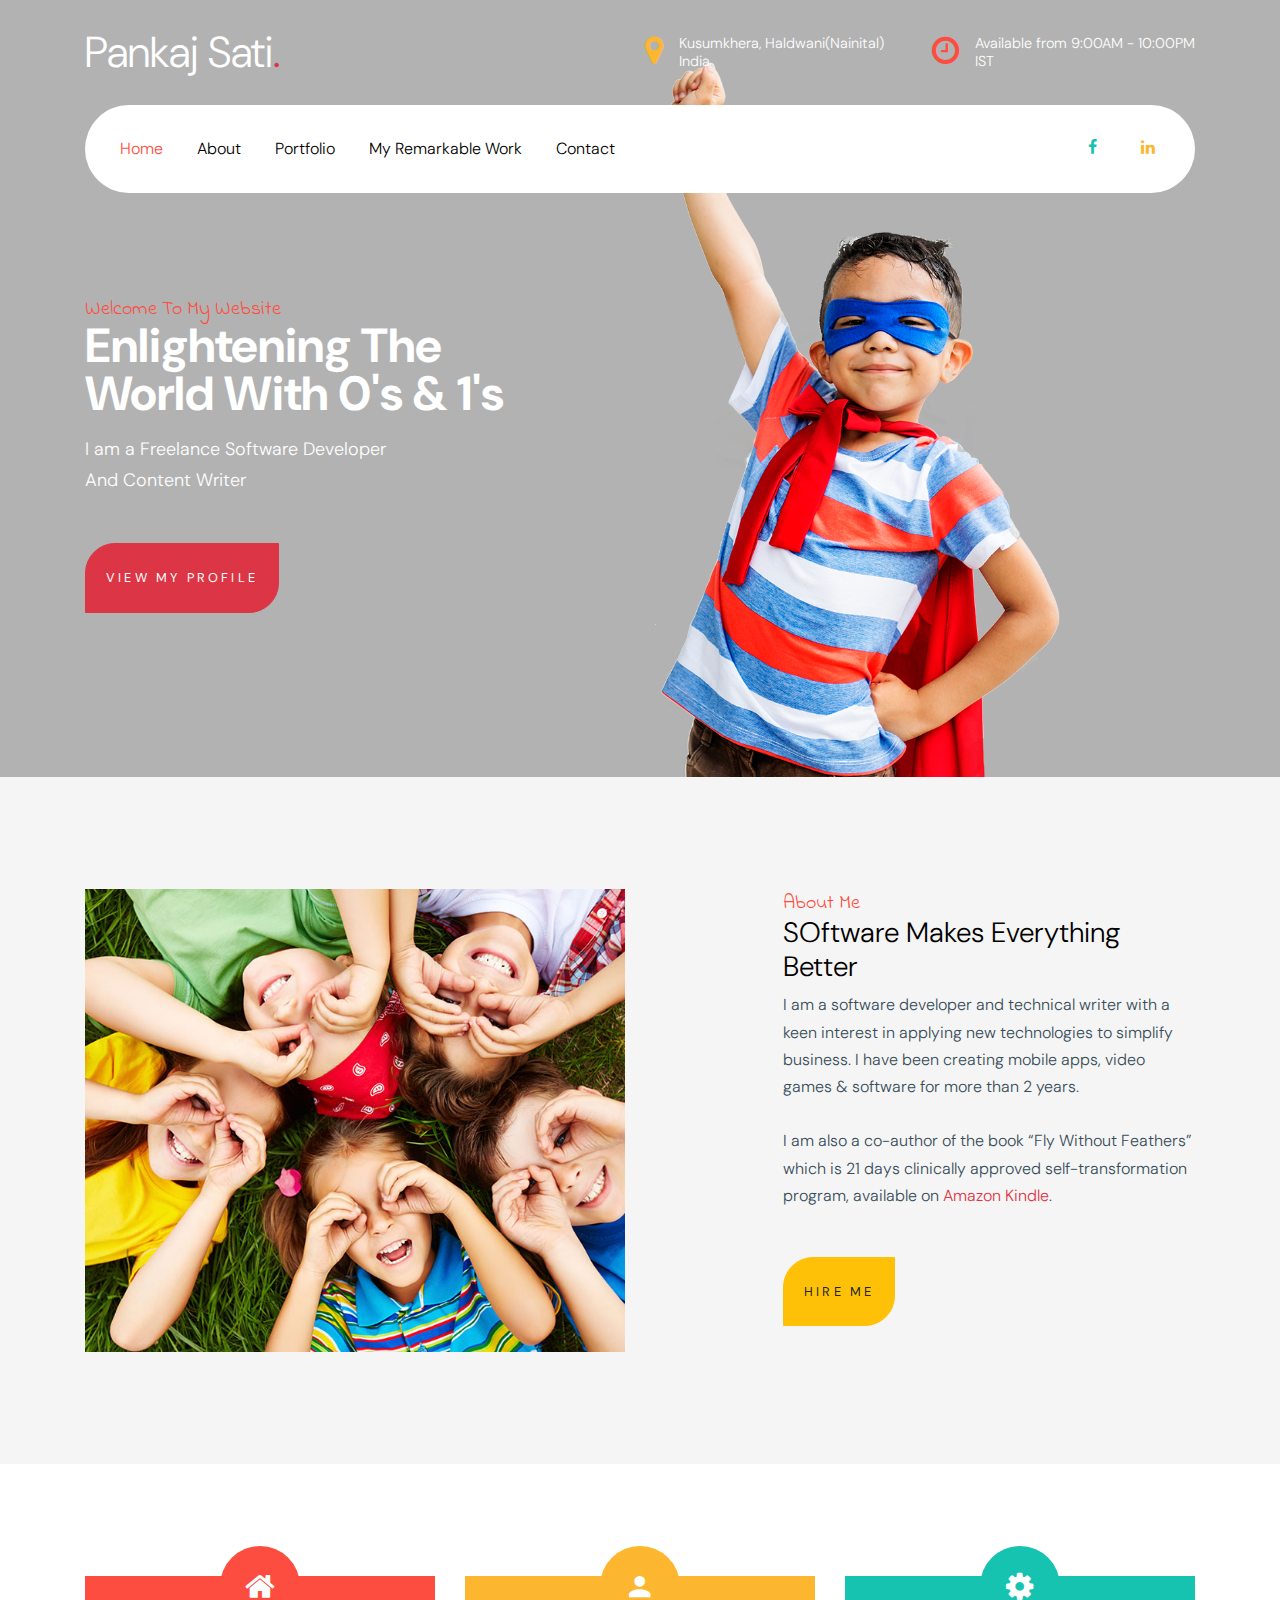
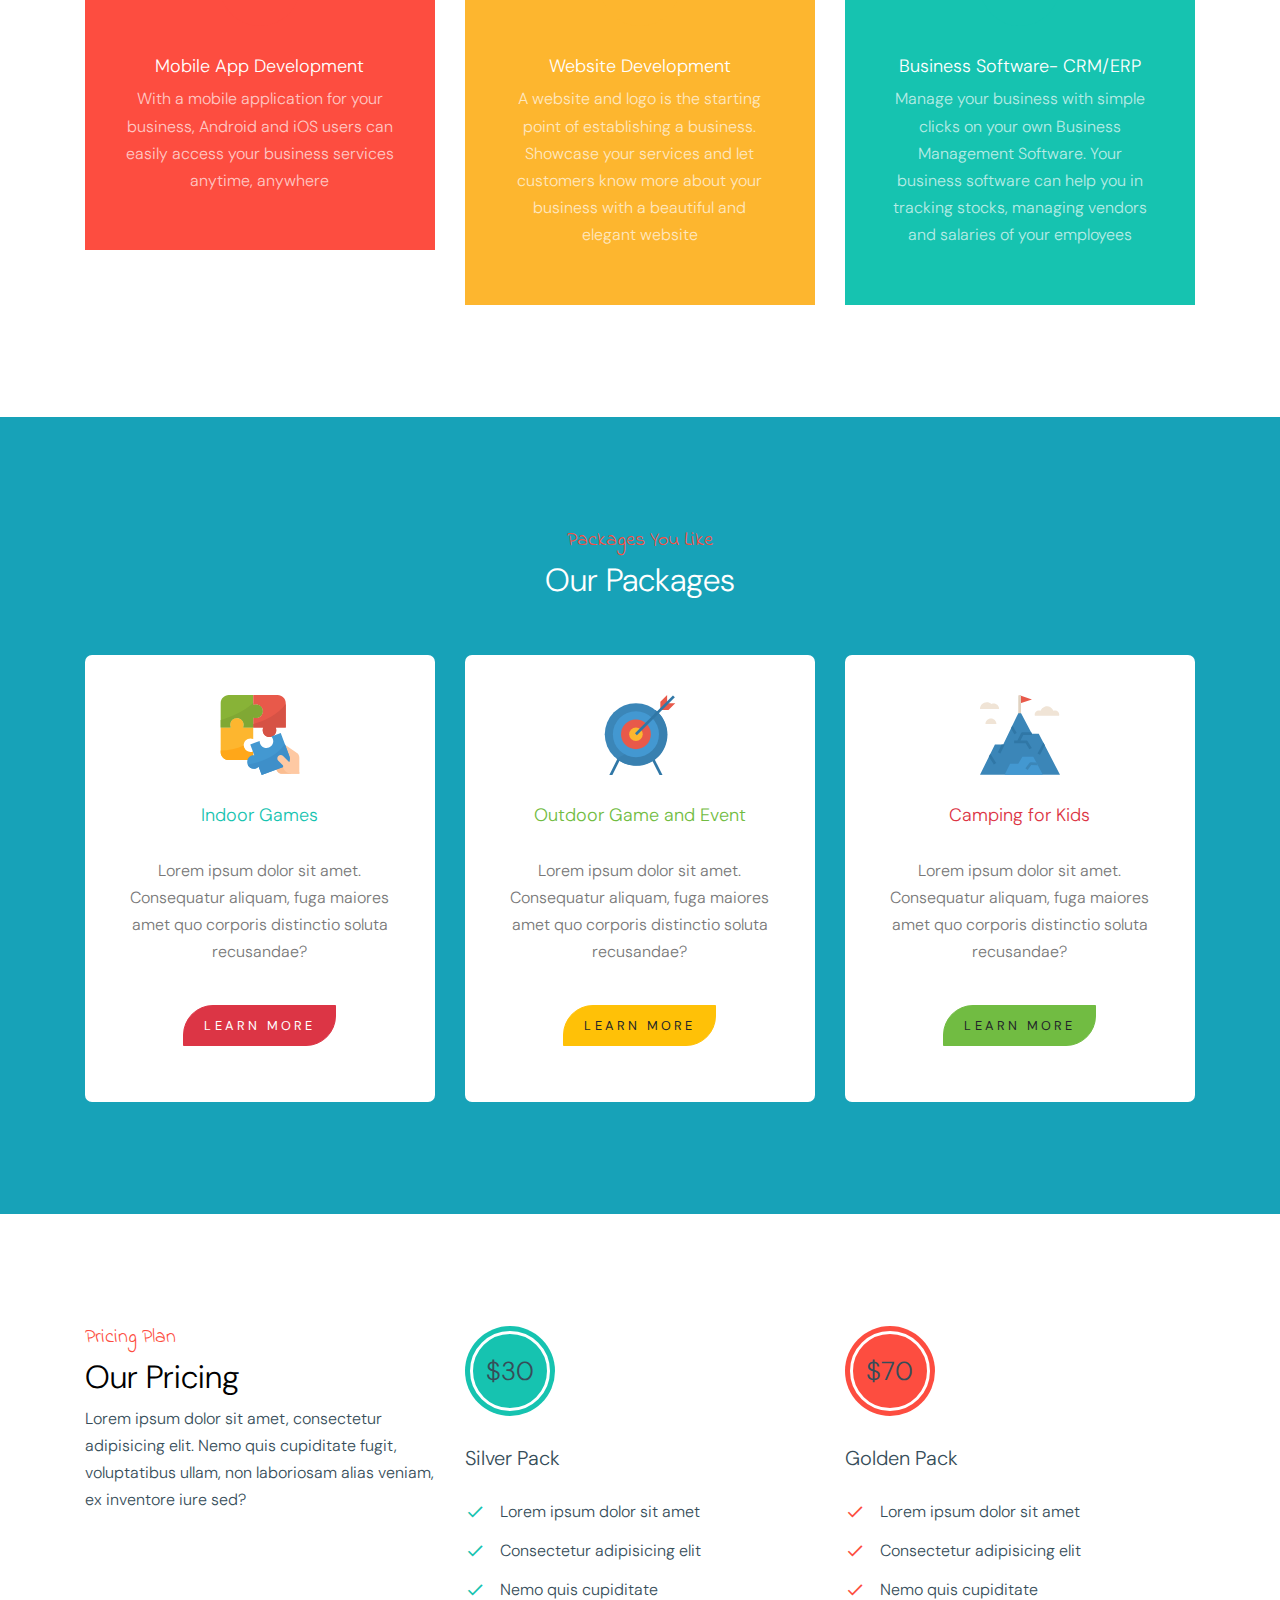
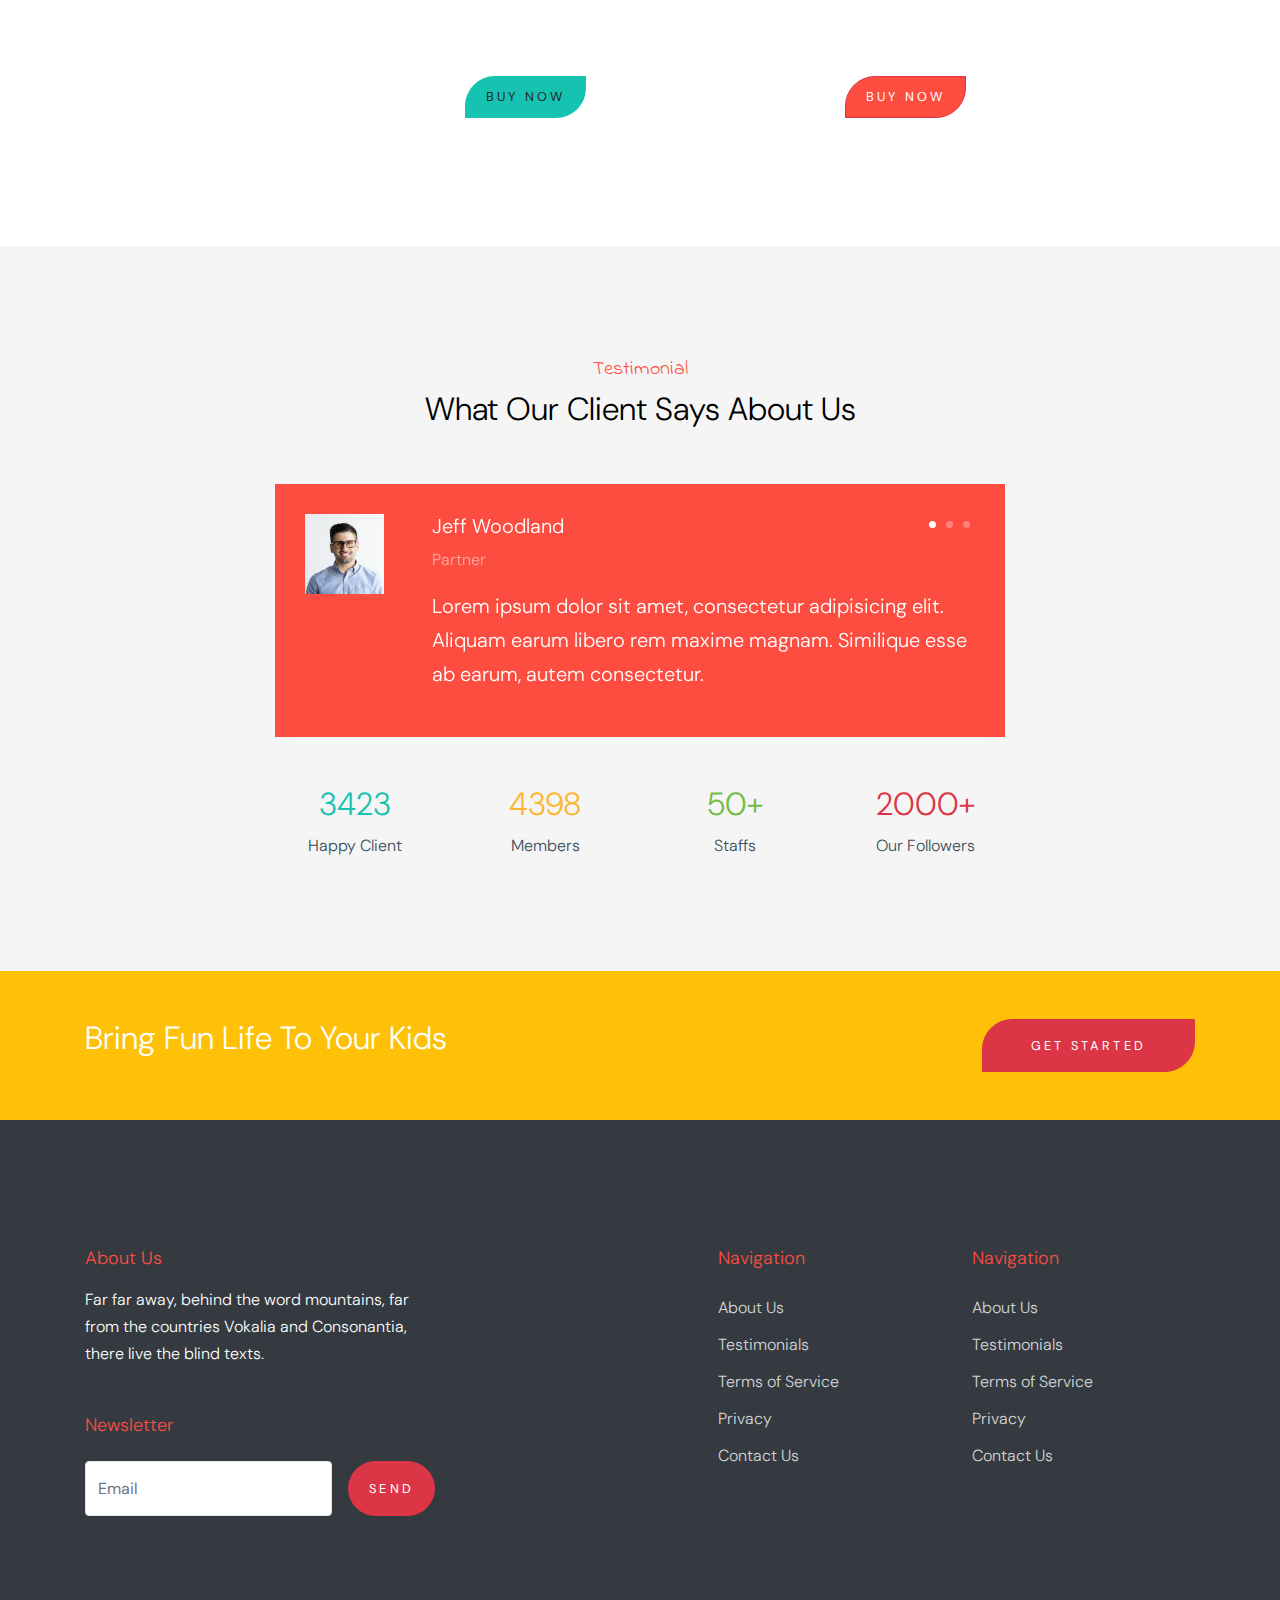
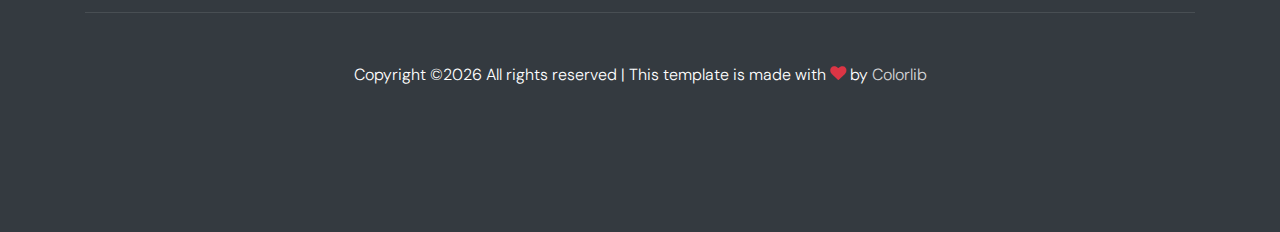
==== commit 4eafb0a6: "Added Content" ====
--- a/index.html
+++ b/index.html
@@ -118,7 +118,7 @@
           </div>
           <div class="col-md-5 ml-auto pl-md-5">
             <span class="text-cursive h5 text-red" >About Me</span>
-            <h3 class="text-black">Bring Fun Life To Your Kids</h3>
+            <h3 class="text-black">SOftware Makes Everything Better</h3>
             <p><span>I am a software developer and technical writer with a keen interest in applying new technologies to simplify business. I have been creating mobile apps, video games & software for more than 2 years.<br><br> I am also a co-author of the book “Fly Without Feathers” which is 21 days clinically approved self-transformation program, available on <a href="https://www.amazon.in/Fly-Without-Feathers-Complete-Transformation-ebook/dp/B07C6FMD8W/">Amazon Kindle</a>.</p>
 
             <p class="mt-5"><a href="#contact" class="btn btn-warning py-4 btn-custom-1">Hire Me</a></p>
@@ -136,8 +136,8 @@
               <span class="wrap-icon">
                 <span class="icon-home"></span>
               </span>
-              <h2>Indoor Games</h2>
-              <p>Lorem ipsum dolor sit amet, consectetur adipisicing elit. Minima nesciunt, mollitia, hic enim id culpa.</p>
+              <h2>Mobile App Development</h2>
+              <p>With a mobile application for your business, Android and iOS users can easily access your business services anytime, anywhere</p>
             </div>
           </div>
           <div class="col-lg-4">
@@ -145,8 +145,8 @@
               <span class="wrap-icon">
                 <span class="icon-person"></span>
               </span>
-              <h2>Outdoor Game And Event</h2>
-              <p>Lorem ipsum dolor sit amet, consectetur adipisicing elit. Minima nesciunt, mollitia, hic enim id culpa.</p>
+              <h2>Website Development</h2>
+              <p>A website and logo is the starting point of establishing a business. Showcase your services and let customers know more about your business with a beautiful and elegant website</p>
             </div>
           </div>
           <div class="col-lg-4">
@@ -154,8 +154,8 @@
               <span class="wrap-icon">
                 <span class="icon-cog"></span>
               </span>
-              <h2>Camping for Kids</h2>
-              <p>Lorem ipsum dolor sit amet, consectetur adipisicing elit. Minima nesciunt, mollitia, hic enim id culpa.</p>
+              <h2>Business Software- CRM/ERP</h2>
+              <p>Manage your business with simple clicks on your own Business Management Software. Your business software can help you in tracking stocks, managing vendors and salaries of your employees</p>
             </div>
           </div>
         </div>
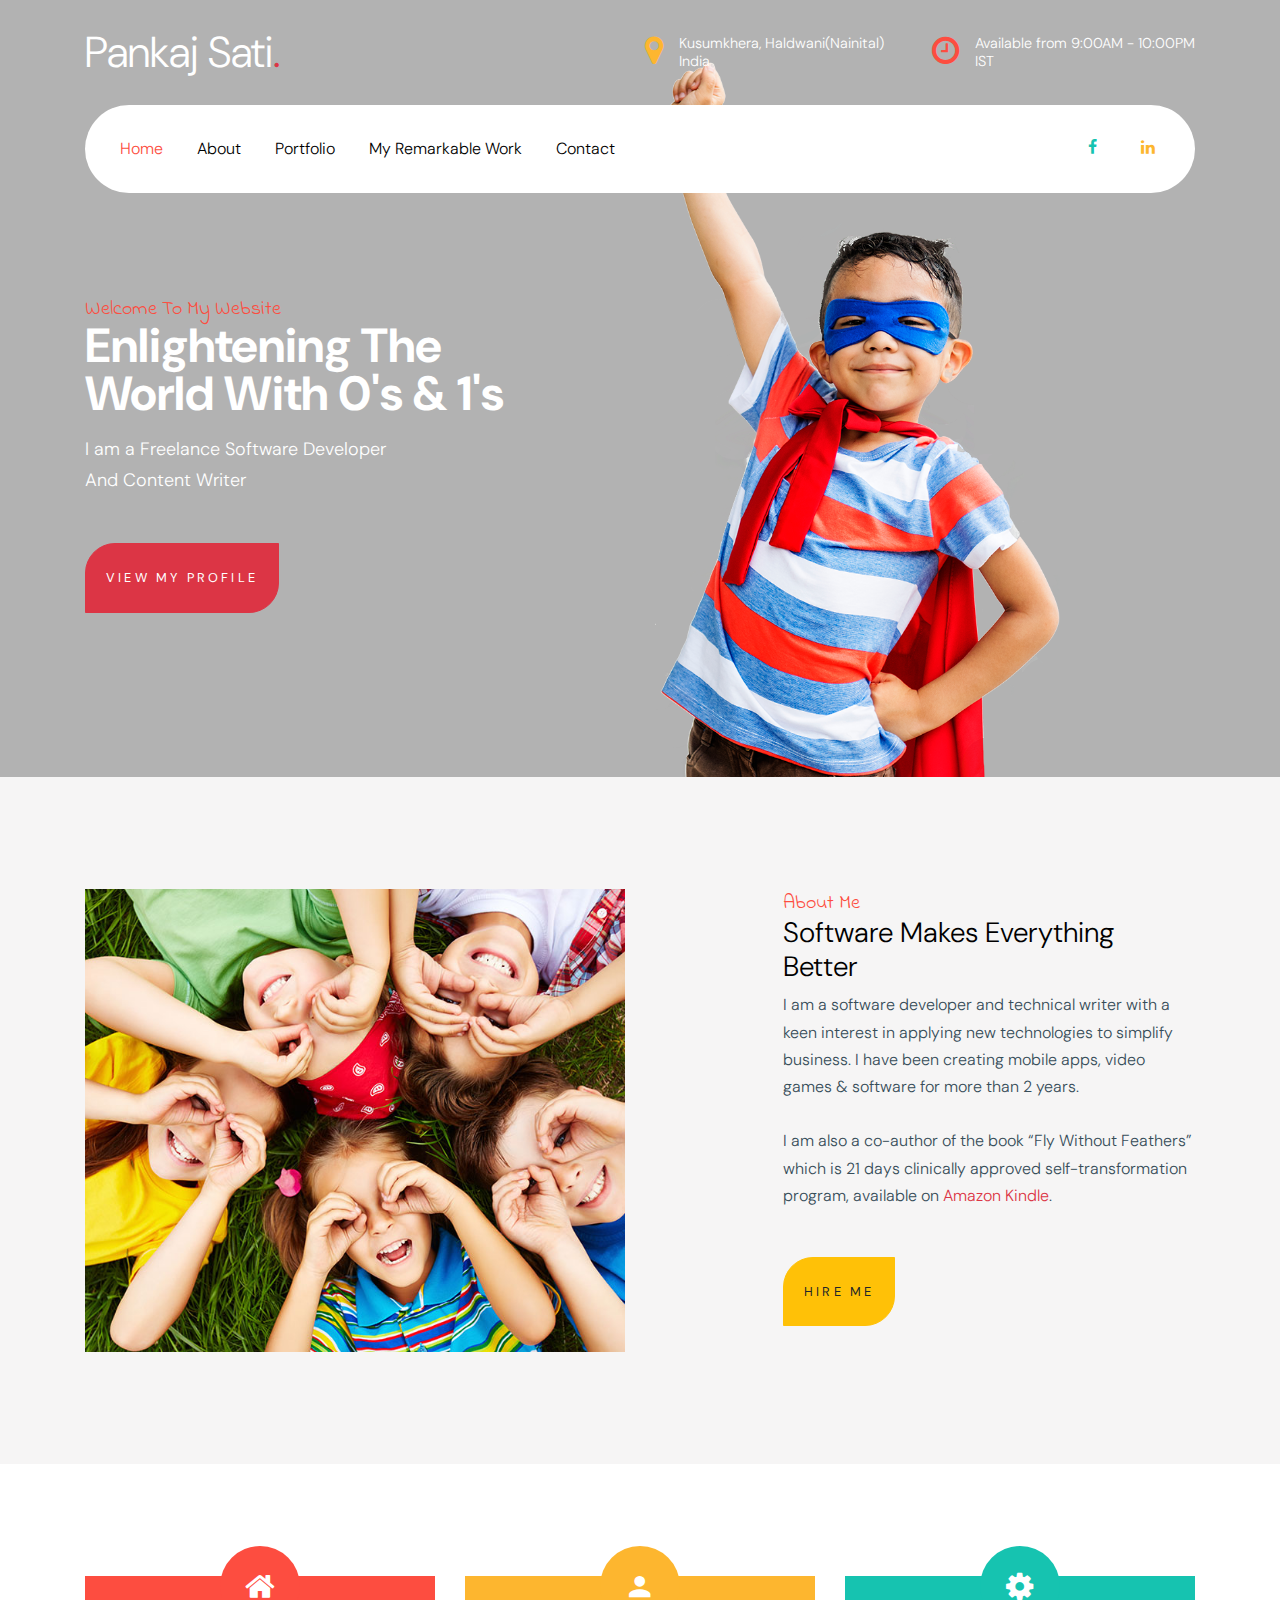
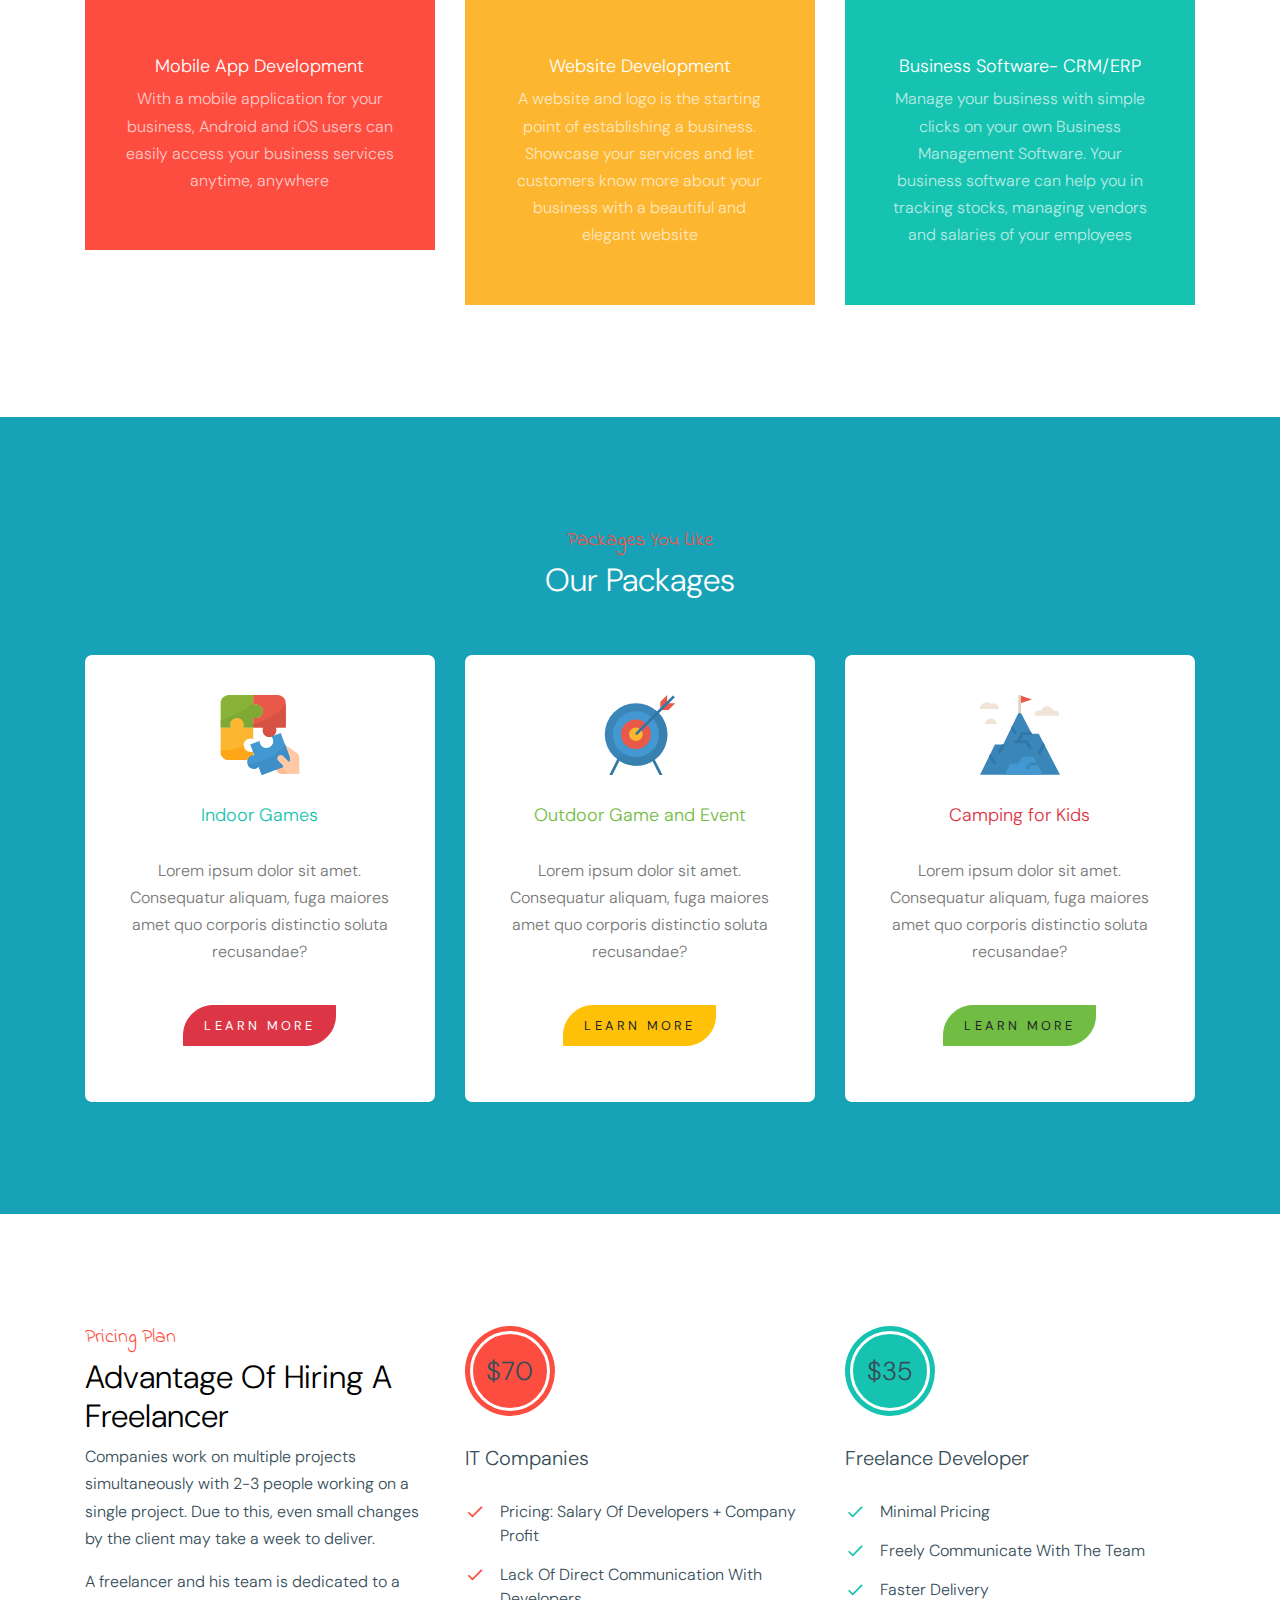
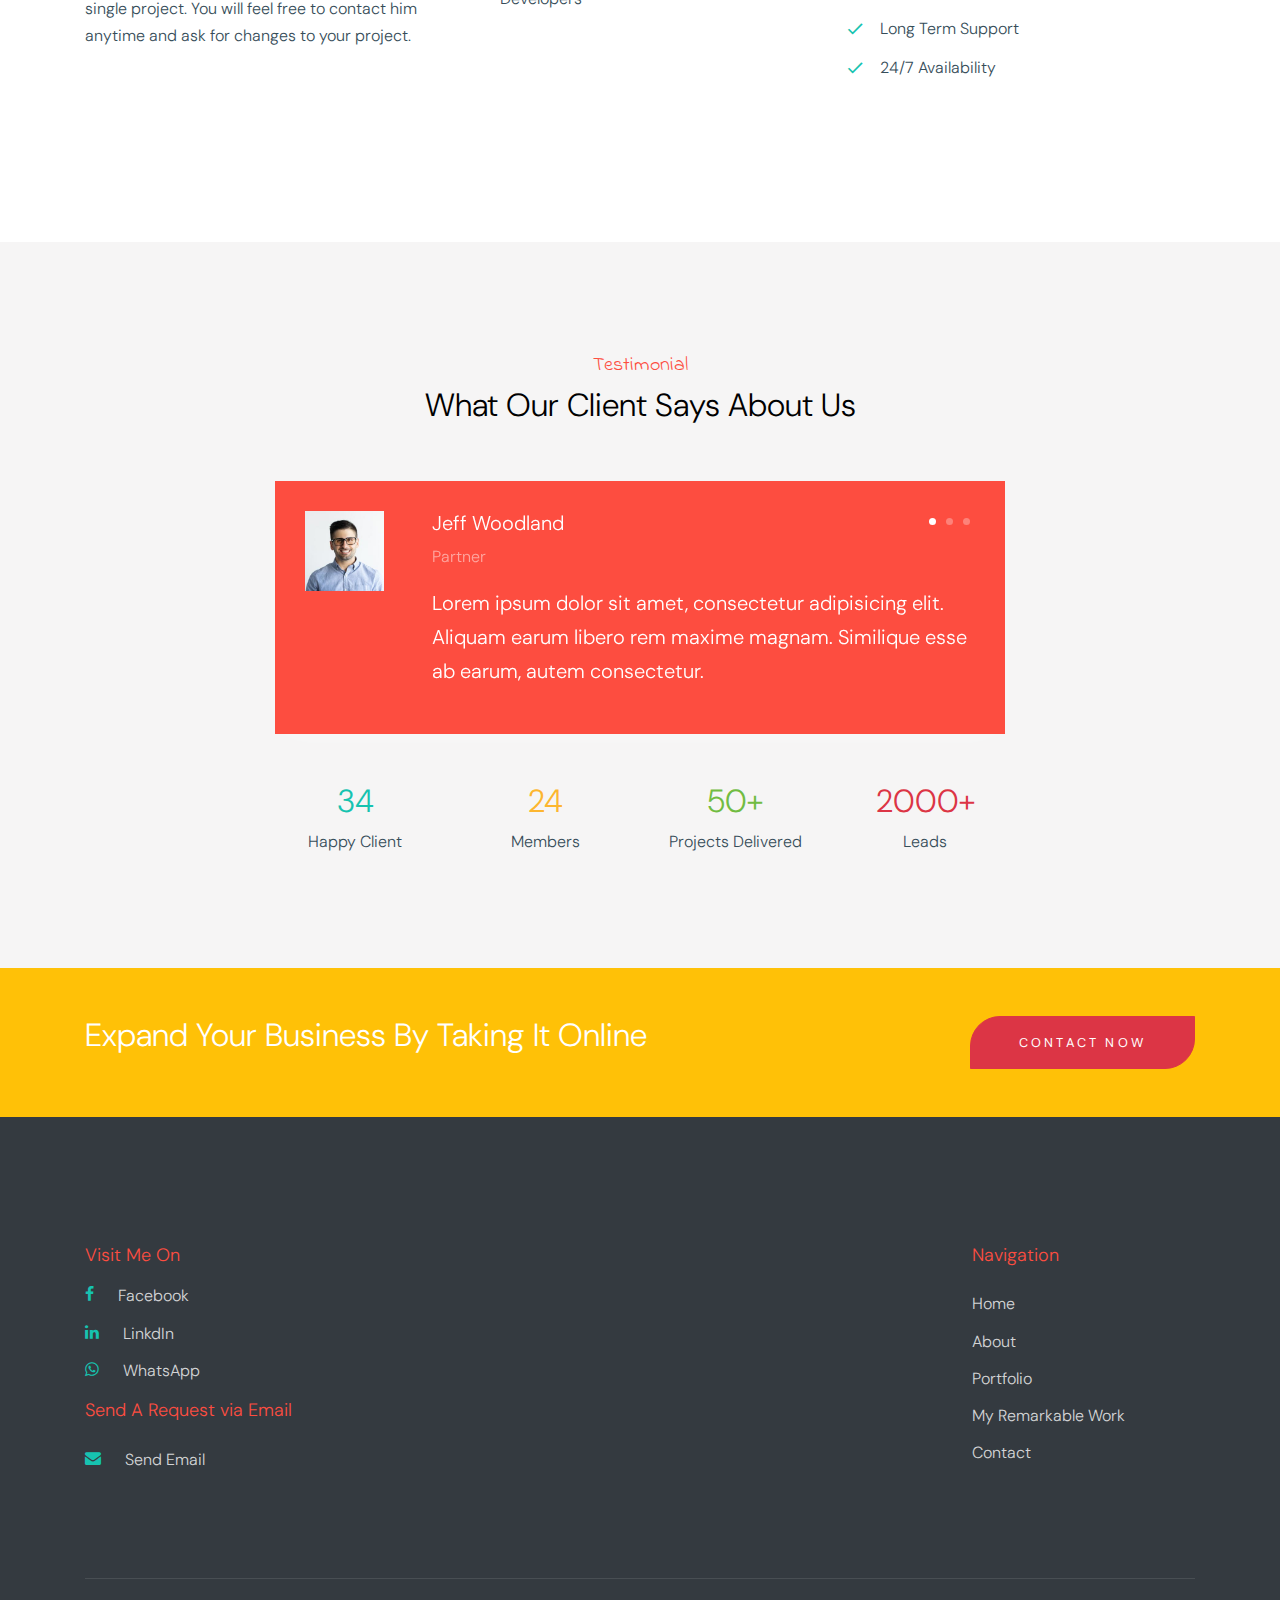
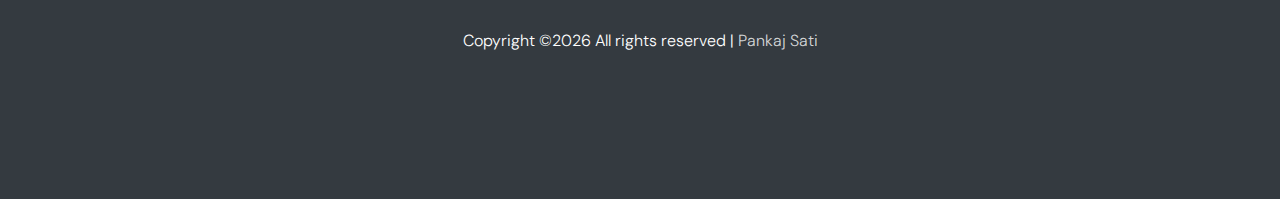
==== commit 1a1064f8: "Fixed Internal Linking" ====
--- a/index.html
+++ b/index.html
@@ -22,11 +22,12 @@
     <!-- MAIN CSS -->
     <link rel="stylesheet" href="css/style.css">
 
+
+
   </head>
 
   <body data-spy="scroll" data-target=".site-navbar-target" data-offset="300">
-
-    
+     <a name="top"></a>
     <div class="site-wrap" id="home-section">
 
       <div class="site-mobile-menu site-navbar-target">
@@ -51,6 +52,7 @@
               <div class="d-flex site-info align-items-center mr-5">
                 <span class="block-icon mr-3"><span class="icon-map-marker text-yellow"></span></span>
                 <span>Kusumkhera, Haldwani(Nainital) <br> India</span>
+
               </div>
               <div class="d-flex site-info align-items-center">
                 <span class="block-icon mr-3"><span class="icon-clock-o"></span></span>
@@ -69,9 +71,9 @@
               
 
               <nav class="site-navigation text-left mr-auto d-none d-lg-block" role="navigation">
-                <ul class="site-menu main-menu js-clone-nav mr-auto ">
-                  <li class="active"><a href="index.html" class="nav-link">Home</a></li>
-                  <li><a href="#about">About</a></li>
+                <ul class="site-menu js-clone-nav mr-auto ">
+                  <li class="active"><a href="#top" class="nav-link">Home</a></li>
+                  <li><a href="#about" class="nav-link">About</a></li>
                   <li><a href="#portfolio" class="nav-link">Portfolio</a></li>
                   <li><a href="#work" class="nav-link">My Remarkable Work</a></li>
                   <li><a href="#contact" class="nav-link">Contact</a></li>
@@ -109,7 +111,8 @@
       </div>
     </div>
 
-    <section id="AboutMe" name="about">
+    <section id="AboutMe"> <a name="about"></a>
+       
       <div class="site-section bg-light">
       <div class="container">
         <div class="row">
@@ -118,7 +121,7 @@
           </div>
           <div class="col-md-5 ml-auto pl-md-5">
             <span class="text-cursive h5 text-red" >About Me</span>
-            <h3 class="text-black">SOftware Makes Everything Better</h3>
+            <h3 class="text-black">Software Makes Everything Better</h3>
             <p><span>I am a software developer and technical writer with a keen interest in applying new technologies to simplify business. I have been creating mobile apps, video games & software for more than 2 years.<br><br> I am also a co-author of the book “Fly Without Feathers” which is 21 days clinically approved self-transformation program, available on <a href="https://www.amazon.in/Fly-Without-Feathers-Complete-Transformation-ebook/dp/B07C6FMD8W/">Amazon Kindle</a>.</p>
 
             <p class="mt-5"><a href="#contact" class="btn btn-warning py-4 btn-custom-1">Hire Me</a></p>
@@ -207,35 +210,41 @@
         <div class="row">
           <div class="col-md-4">
             <span class="text-cursive h5 text-red d-block">Pricing Plan</span>
-            <h2 class="text-black">Our Pricing</h2>
-            <p>Lorem ipsum dolor sit amet, consectetur adipisicing elit. Nemo quis cupiditate fugit, voluptatibus ullam, non laboriosam alias veniam, ex inventore iure sed?</p>
-          </div>
-          <div class="col-md-4">
-            <div class="pricing teal">
-              <span class="price">
-                <span>$30</span>
-              </span>
-              <h3>Silver Pack</h3>
-              <ul class="ul-check list-unstyled teal">
-                <li>Lorem ipsum dolor sit amet</li>  
-                <li>Consectetur adipisicing elit</li>
-                <li>Nemo quis cupiditate</li>
-              </ul>
-              <p><a href="#" class="btn btn-teal btn-custom-1 mt-4">Buy Now</a></p>
-            </div>
-          </div>
+            <h2 class="text-black">Advantage Of Hiring A Freelancer</h2>
+            <p>Companies work on multiple projects simultaneously with 2-3 people working on a single project. Due to this, even small changes by the client may take a week to deliver.</p>
+            <p>A freelancer and his team is dedicated to a single project. You will feel free to contact him anytime and ask for changes to your project.</p>
+          </div>
+        
           <div class="col-md-4">
             <div class="pricing danger">
               <span class="price">
                 <span>$70</span>
               </span>
-              <h3>Golden Pack</h3>
+              <h3>IT Companies</h3>
               <ul class="ul-check list-unstyled danger">
-                <li>Lorem ipsum dolor sit amet</li>  
-                <li>Consectetur adipisicing elit</li>
-                <li>Nemo quis cupiditate</li>
+                <li>Pricing: Salary Of Developers + Company Profit</li>  
+                <li>Lack Of Direct Communication With Developers</li>
+                
               </ul>
-              <p><a href="#" class="btn btn-danger btn-custom-1 mt-4">Buy Now</a></p>
+            
+            </div>
+          </div>
+
+            <div class="col-md-4">
+            <div class="pricing teal">
+              <span class="price">
+                <span>$35</span>
+              </span>
+              <h3>Freelance Developer</h3>
+              <ul class="ul-check list-unstyled teal">
+                <li>Minimal Pricing</li>  
+                <li>Freely Communicate With The Team</li>
+                <li>Faster Delivery</li>
+                <li>Long Term Support</li>
+                <li>24/7 Availability</li>
+              
+              </ul>
+           
             </div>
           </div>
         </div>
@@ -300,20 +309,20 @@
 
             <div class="row">
               <div class="col-lg-3 text-center">
-                <span class="text-teal h2 d-block">3423</span>
+                <span class="text-teal h2 d-block">34</span>
                 <span>Happy Client</span>
               </div>
               <div class="col-lg-3 text-center">
-                <span class="text-yellow h2 d-block">4398</span>
+                <span class="text-yellow h2 d-block">24</span>
                 <span>Members</span>
               </div>
               <div class="col-lg-3 text-center">
                 <span class="text-success h2 d-block">50+</span>
-                <span>Staffs</span>
+                <span>Projects Delivered</span>
               </div>
               <div class="col-lg-3 text-center">
                 <span class="text-danger h2 d-block">2000+</span>
-                <span>Our Followers</span>
+                <span>Leads</span>
               </div>
             </div>
 
@@ -327,8 +336,8 @@
       <div class="container">
         <div class="row justify-content-center">
           <div class="col-md-12 d-flex">
-          <h2 class="text-white m-0">Bring Fun Life To Your Kids</h2>
-          <a href="#" class="btn btn-primary btn-custom-1 py-3 px-5 ml-auto">Get Started</a>
+          <h2 class="text-white m-0">Expand Your Business By Taking It Online</h2>
+          <a href="#contact" class="btn btn-primary btn-custom-1 py-3 px-5 ml-auto">Contact Now</a>
           </div>
         </div>
       </div>
@@ -337,38 +346,30 @@
     
 
     <footer class="site-footer">
+      <a name="contact"></a>
       <div class="container">
         <div class="row">
           <div class="col-lg-4">
-            <h2 class="footer-heading mb-3">About Us</h2>
-                <p class="mb-5">Far far away, behind the word mountains, far from the countries Vokalia and Consonantia, there live the blind texts. </p>
-
-                <h2 class="footer-heading mb-4">Newsletter</h2>
-                <form action="#" class="d-flex" class="subscribe">
-                  <input type="text" class="form-control mr-3" placeholder="Email">
-                  <input type="submit" value="Send" class="btn btn-primary">
-                </form>
+            <h2 class="footer-heading mb-3">Visit Me On</h2>
+                <ul class="list-unstyled">
+                   <li><a href="https://www.facebook.com/TheDeveloperLabs/"><span class="icon-facebook text-teal mr-4"></span>Facebook</a></li>
+                   <li><a href="https://in.linkedin.com/in/pankaj-sati"><span class="icon-linkedin text-teal mr-4"></span>LinkdIn</a></li>
+                   <li><a href="https://wa.me/918938027034/?text=Hey%20Pankaj%2C%0AI%20would%20like%20to%20contact%20you%20regarding%20a%20project."><span class="icon-whatsapp text-teal mr-4"></span>WhatsApp</a></li>
+               </ul>
+
+                <h2 class="footer-heading mb-4">Send A Request via Email</h2>
+                 <a href="mailto:pankaj13196@gmail.com"><span class="icon-envelope text-teal mr-4"></span>Send Email</a>
           </div>
           <div class="col-lg-8 ml-auto">
             <div class="row">
               <div class="col-lg-4 ml-auto">
                 <h2 class="footer-heading mb-4">Navigation</h2>
                 <ul class="list-unstyled">
-                  <li><a href="#">About Us</a></li>
-                  <li><a href="#">Testimonials</a></li>
-                  <li><a href="#">Terms of Service</a></li>
-                  <li><a href="#">Privacy</a></li>
-                  <li><a href="#">Contact Us</a></li>
-                </ul>
-              </div>
-              <div class="col-lg-4">
-                <h2 class="footer-heading mb-4">Navigation</h2>
-                <ul class="list-unstyled">
-                  <li><a href="#">About Us</a></li>
-                  <li><a href="#">Testimonials</a></li>
-                  <li><a href="#">Terms of Service</a></li>
-                  <li><a href="#">Privacy</a></li>
-                  <li><a href="#">Contact Us</a></li>
+                 <li><a href="#top">Home</a></li>
+                  <li><a href="#about">About</a></li>
+                  <li><a href="#portfolio">Portfolio</a></li>
+                  <li><a href="#work">My Remarkable Work</a></li>
+                  <li><a href="#contact">Contact</a></li>
                 </ul>
                 
               </div>
@@ -383,7 +384,7 @@
             <div class="border-top pt-5">
               <p>
             <!-- Link back to Colorlib can't be removed. Template is licensed under CC BY 3.0. -->
-            Copyright &copy;<script>document.write(new Date().getFullYear());</script> All rights reserved | This template is made with <i class="icon-heart text-danger" aria-hidden="true"></i> by <a href="https://colorlib.com" target="_blank" >Colorlib</a>
+            Copyright &copy;<script>document.write(new Date().getFullYear());</script> All rights reserved | <a href="http://pankaj-sati.github.io" target="_blank" >Pankaj Sati</a>
             <!-- Link back to Colorlib can't be removed. Template is licensed under CC BY 3.0. -->
             </p>
             </div>
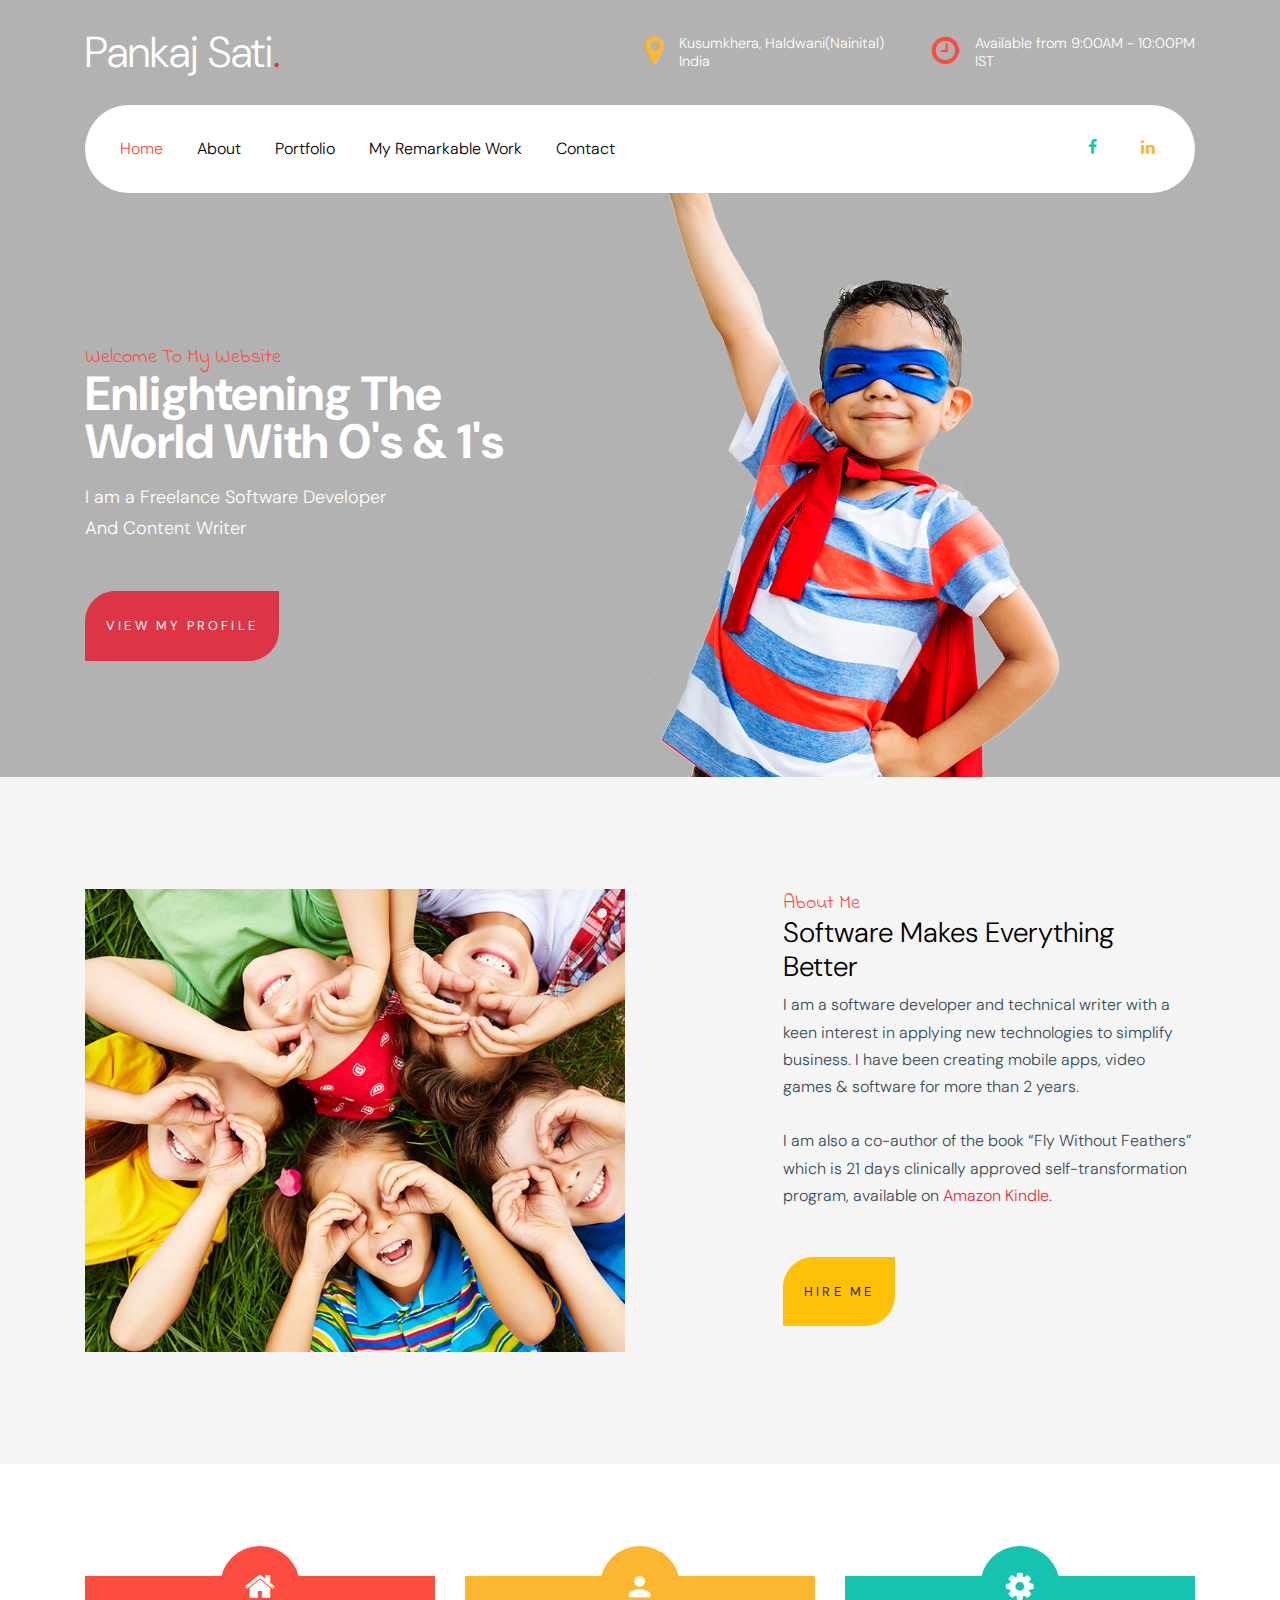
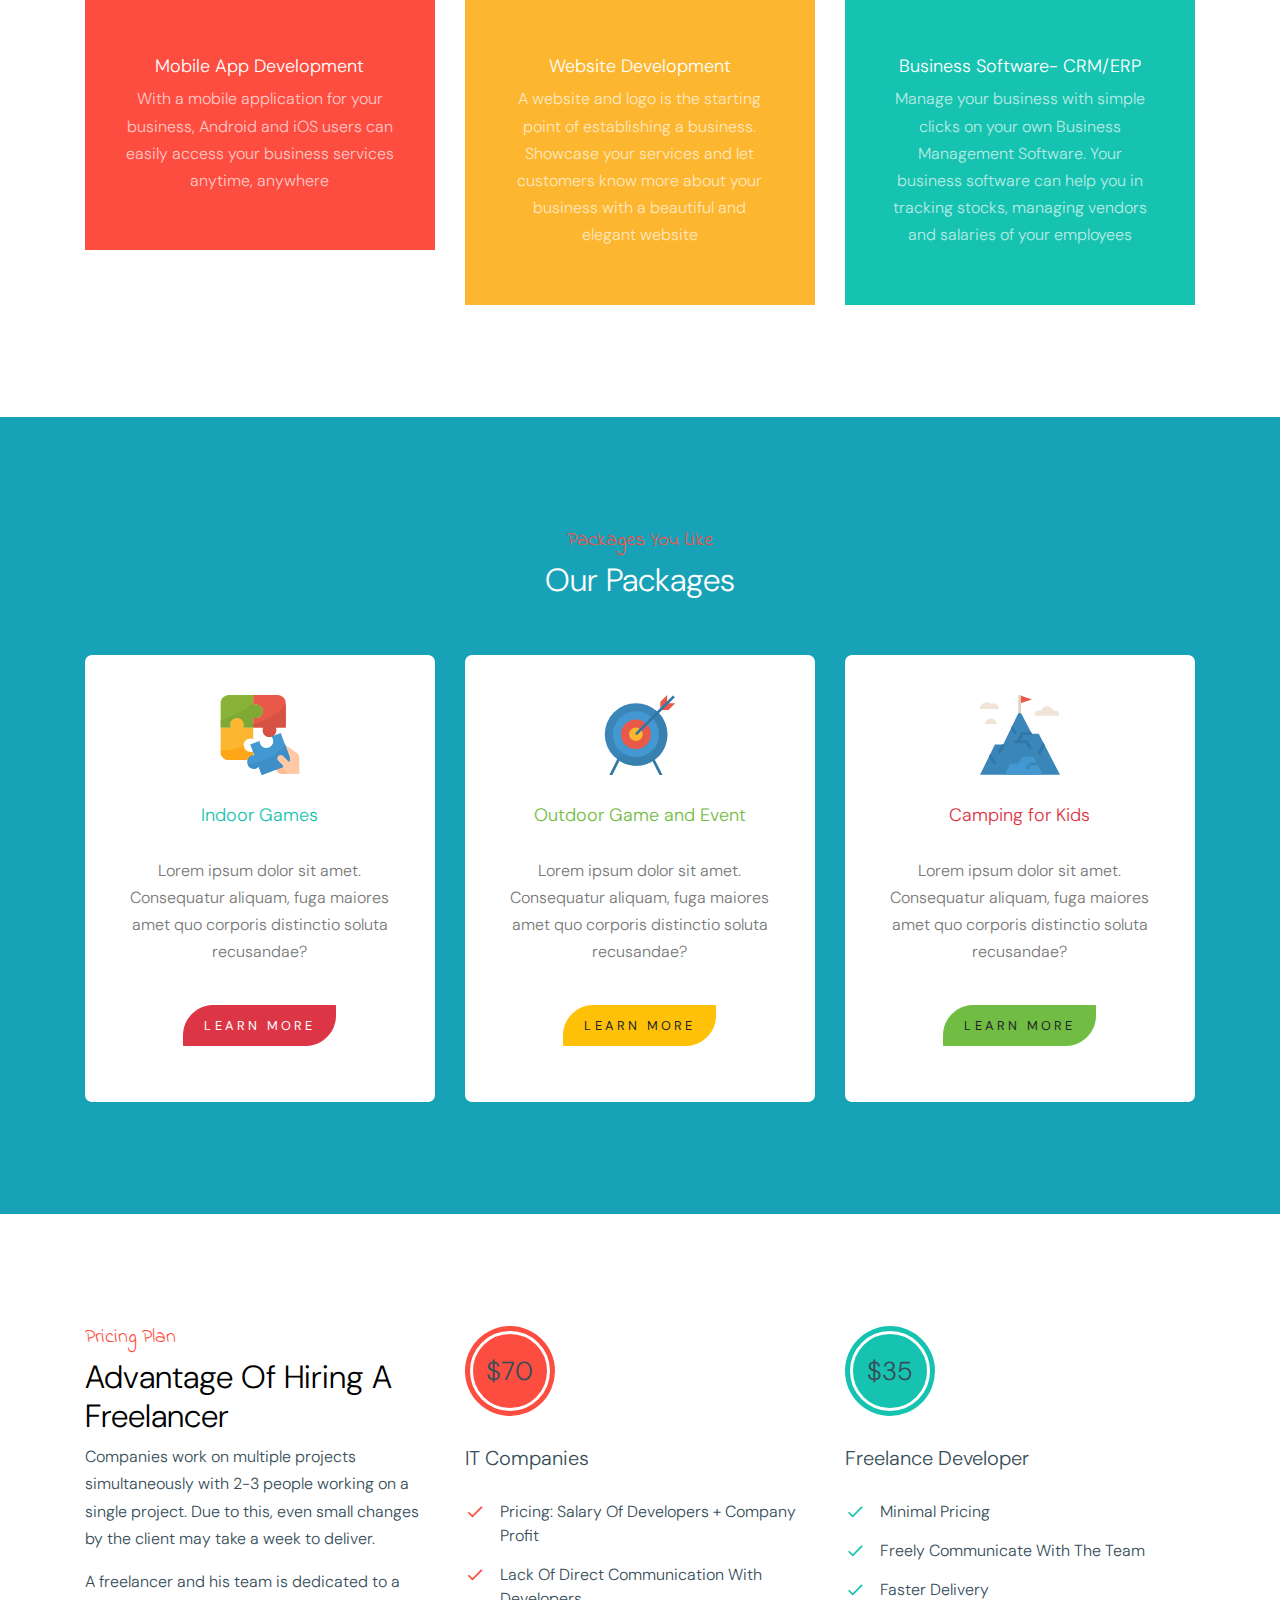
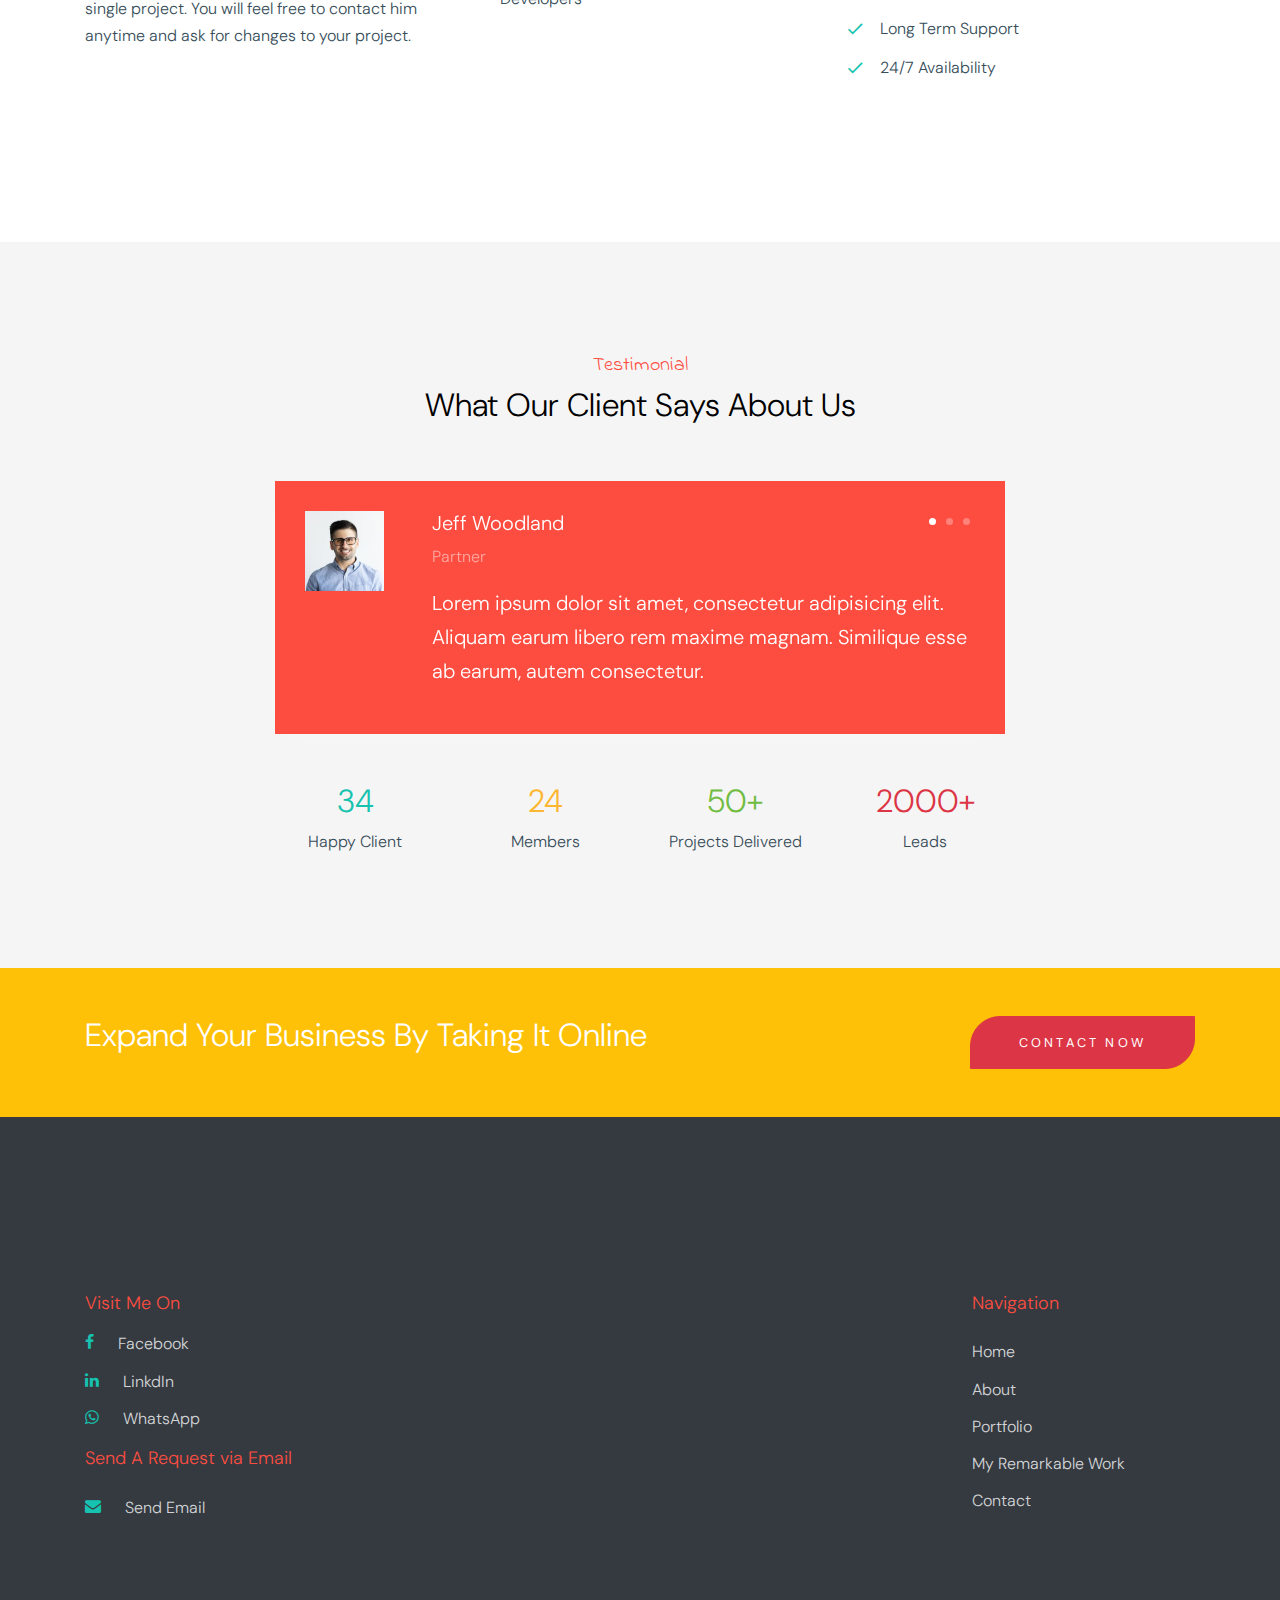
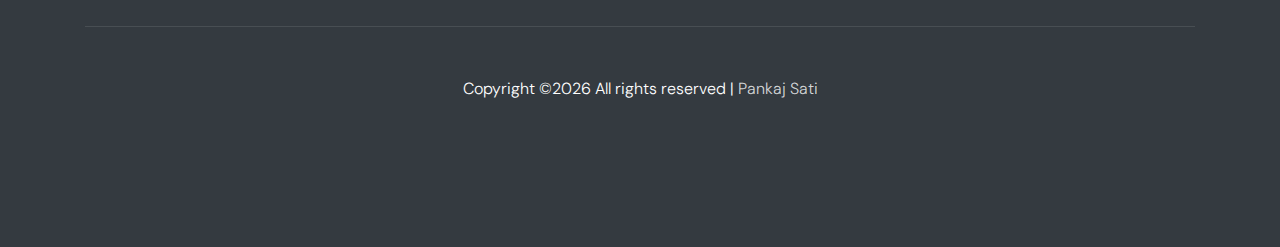
==== commit afa9d771: "Updated Menu Bar" ====
--- a/index.html
+++ b/index.html
@@ -22,6 +22,16 @@
     <!-- MAIN CSS -->
     <link rel="stylesheet" href="css/style.css">
 
+    <style>
+      @media(max-width:450px)
+      {
+        .headerTitle
+        {
+          visibility: hidden;
+          margin-top: -100px;
+        }
+      } 
+    </style>
 
 
   </head>
@@ -36,14 +46,16 @@
             <span class="icon-close2 js-menu-toggle"></span>
           </div>
         </div>
-        <div class="site-mobile-menu-body"></div>
+        <div class="site-mobile-menu-body">
+           
+        </div>
       </div>
 
 
 
       <header class="site-navbar site-navbar-target" role="banner">
 
-        <div class="container mb-3">
+        <div class="container headerTitle mb-3">
           <div class="d-flex align-items-center">
             <div class="site-logo mr-auto">
               <a href="index.html">Pankaj Sati<span class="text-primary">.</span></a>
@@ -95,7 +107,7 @@
        
       <div class="site-section-cover overlay">
         <div class="container">
-          <div class="row align-items-center ">
+          <div class="row align-items-center pt-5">
             <div class="col-md-5 mt-5 pt-5">
               <span class="text-cursive h5 text-red">Welcome To My Website</span>
               <h1 class="mb-3 font-weight-bold text-teal">Enlightening The World With 0's & 1's</h1>
@@ -349,7 +361,7 @@
       <a name="contact"></a>
       <div class="container">
         <div class="row">
-          <div class="col-lg-4">
+          <div class="col-lg-4 mt-5">
             <h2 class="footer-heading mb-3">Visit Me On</h2>
                 <ul class="list-unstyled">
                    <li><a href="https://www.facebook.com/TheDeveloperLabs/"><span class="icon-facebook text-teal mr-4"></span>Facebook</a></li>
@@ -360,7 +372,7 @@
                 <h2 class="footer-heading mb-4">Send A Request via Email</h2>
                  <a href="mailto:pankaj13196@gmail.com"><span class="icon-envelope text-teal mr-4"></span>Send Email</a>
           </div>
-          <div class="col-lg-8 ml-auto">
+          <div class="col-lg-8 mt-5 ml-auto">
             <div class="row">
               <div class="col-lg-4 ml-auto">
                 <h2 class="footer-heading mb-4">Navigation</h2>
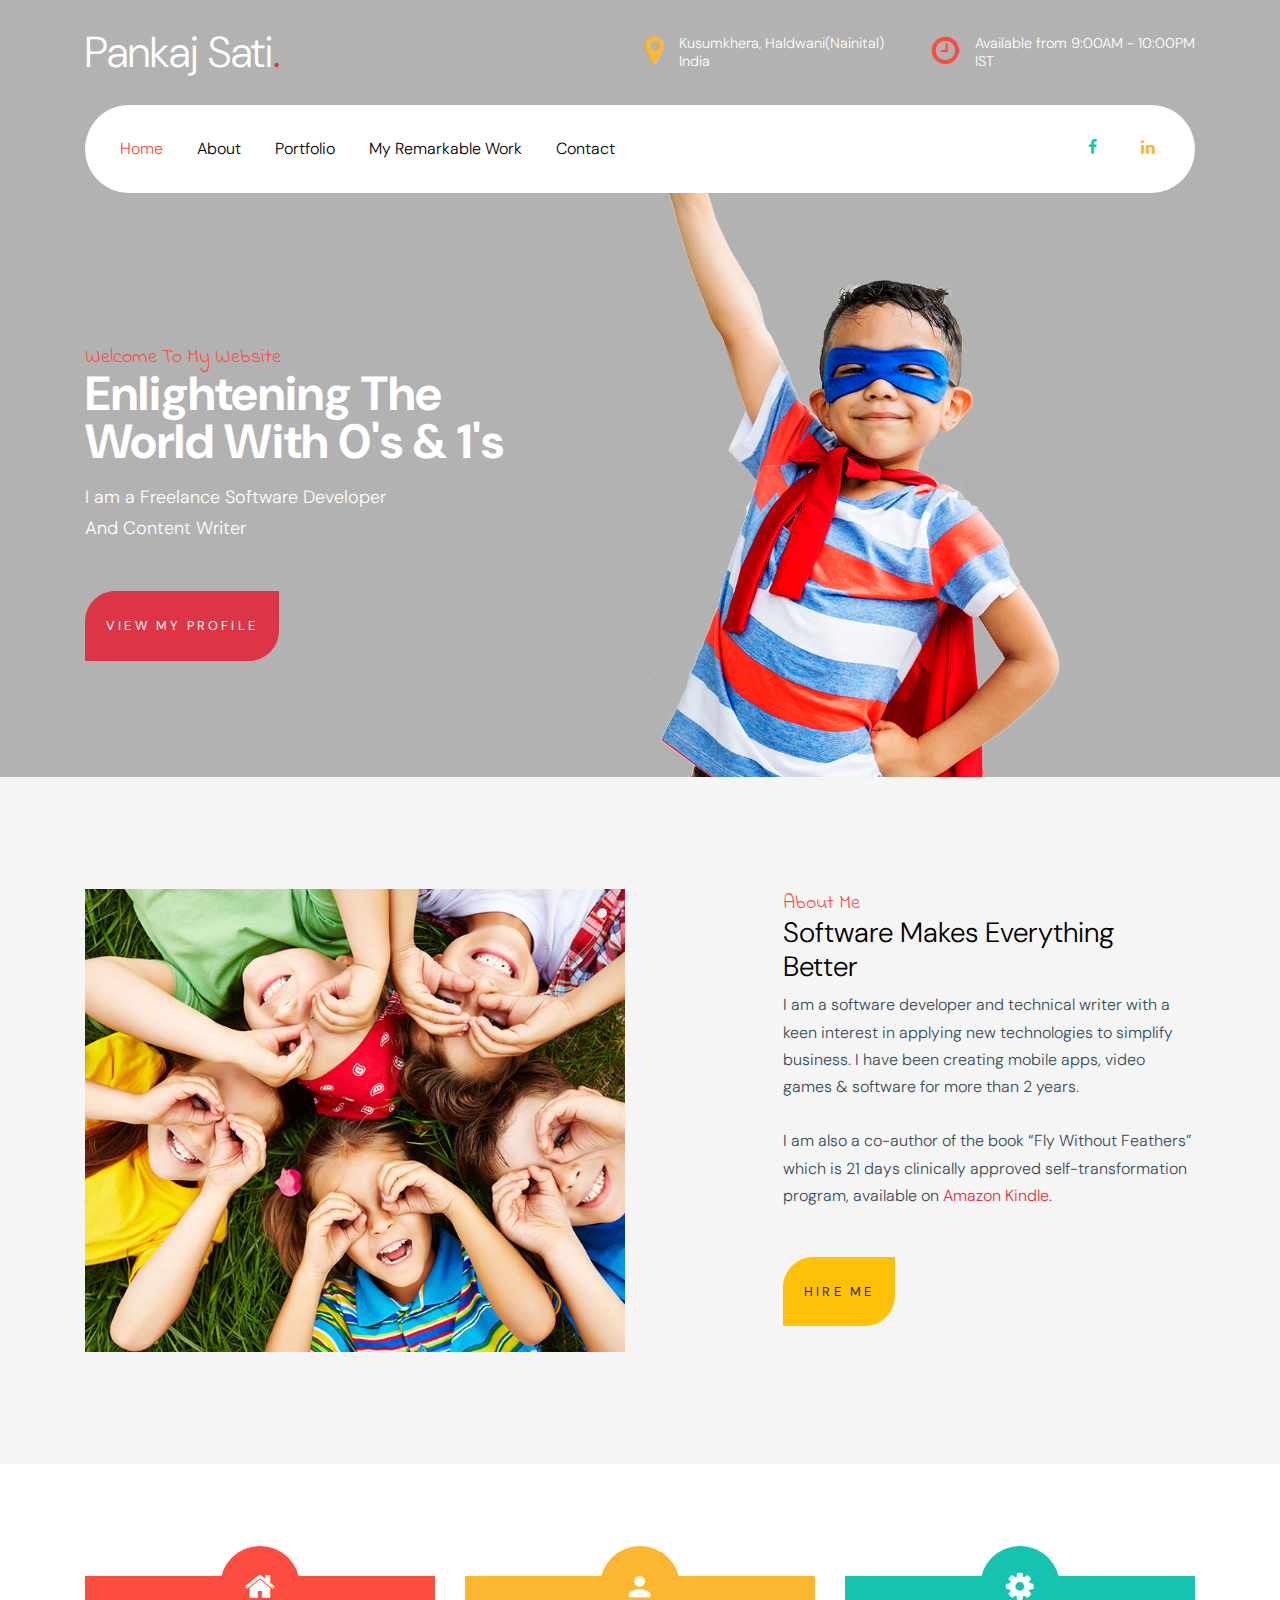
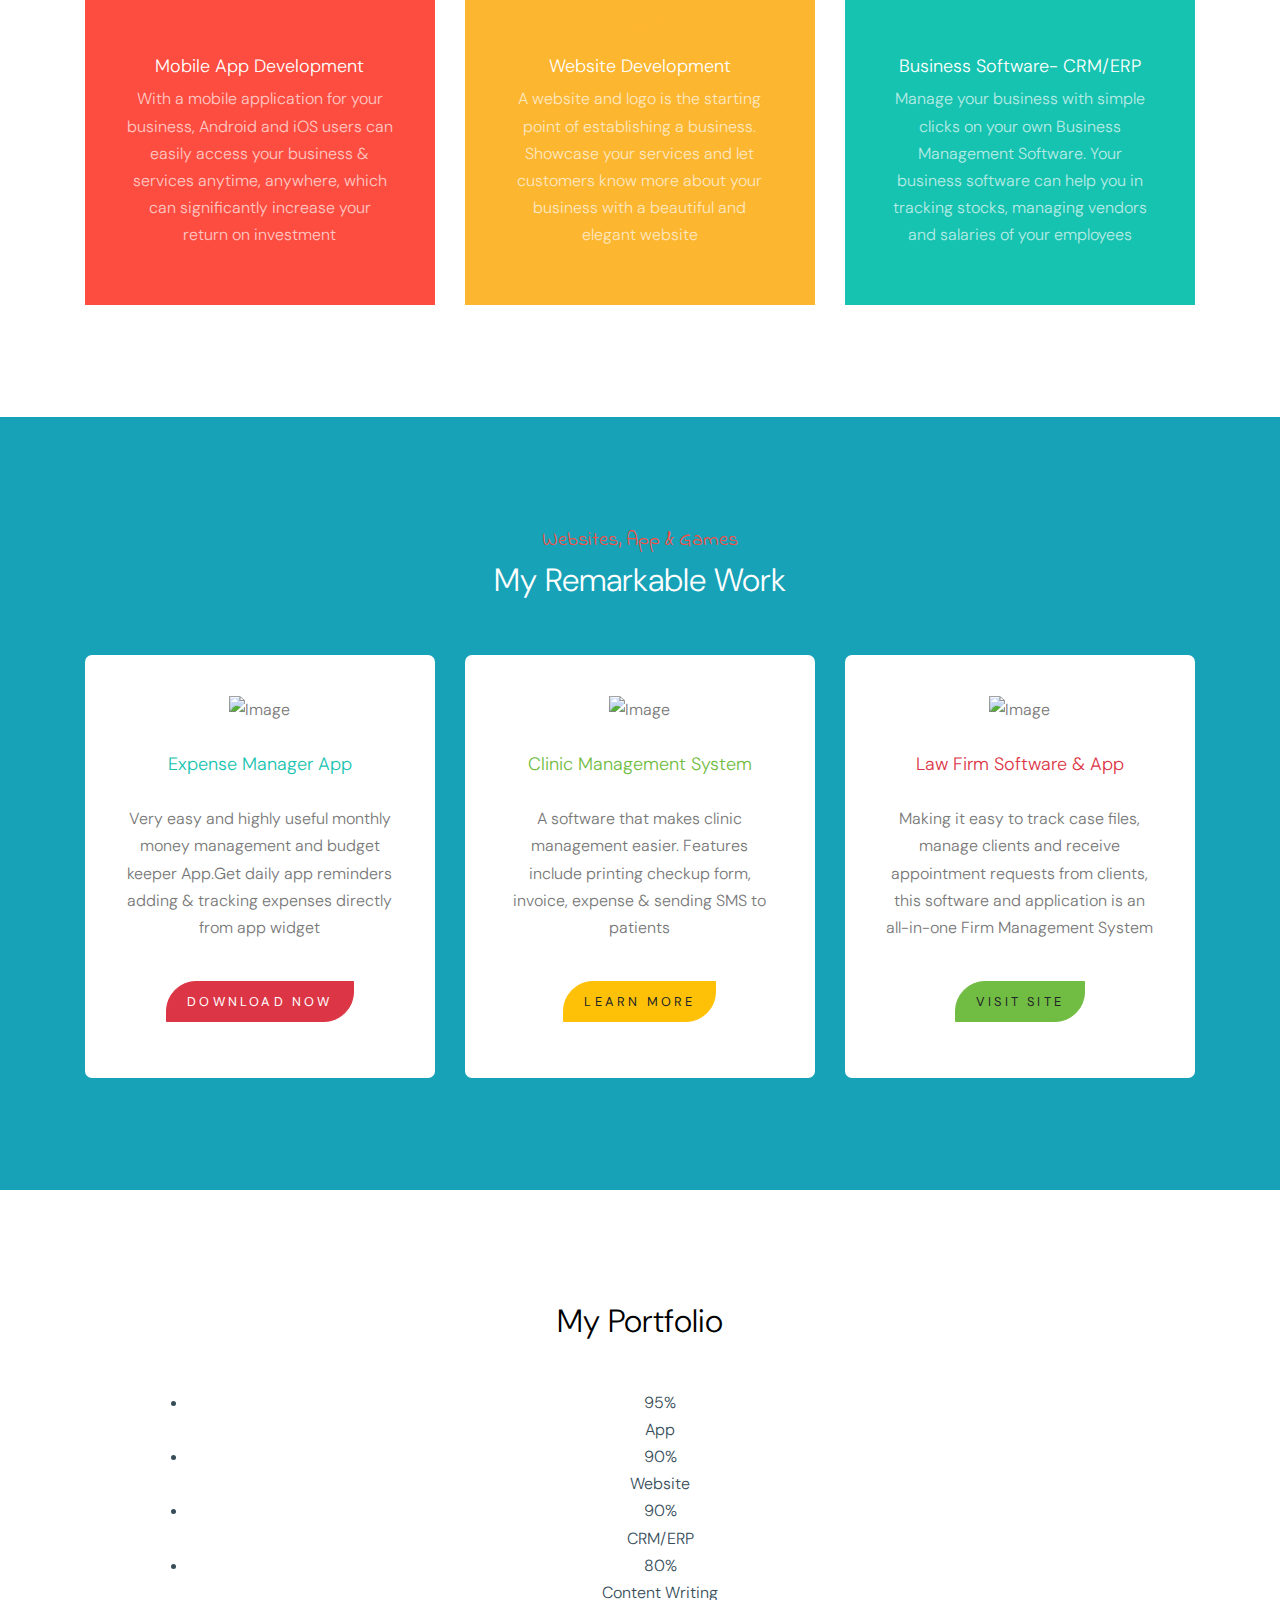
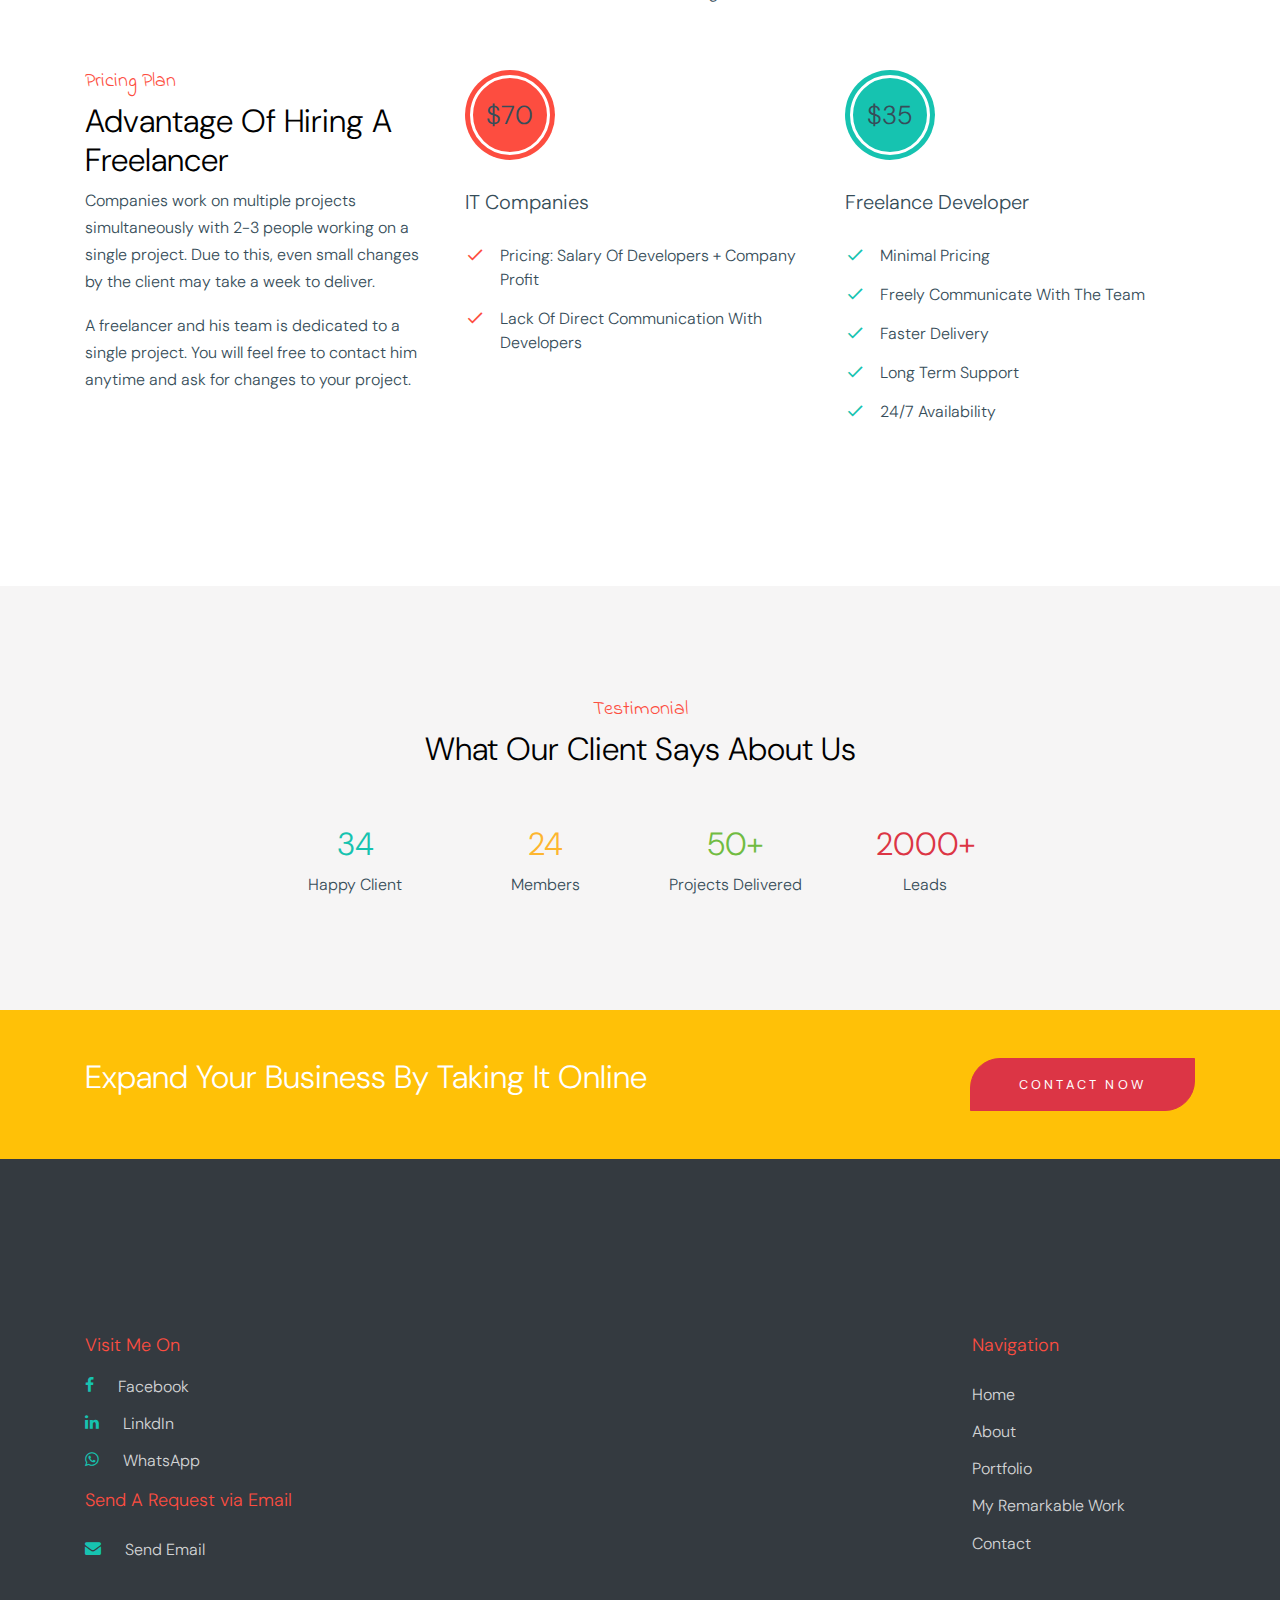
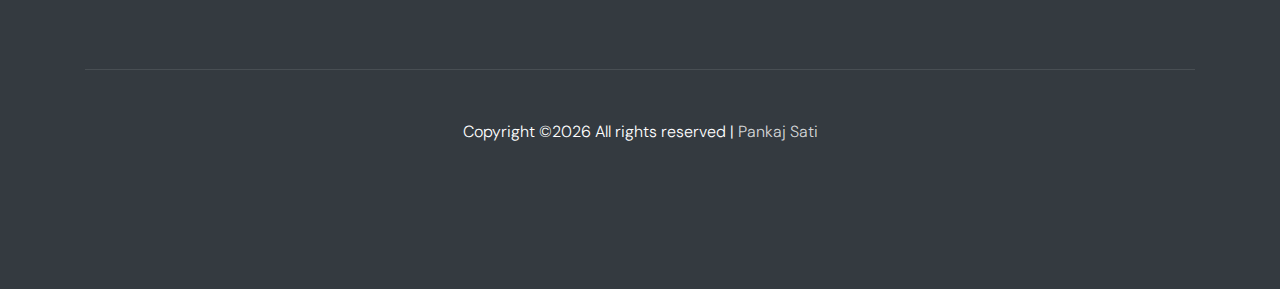
==== commit 043076d6: "Added Portfolio Section" ====
--- a/index.html
+++ b/index.html
@@ -12,6 +12,7 @@
     <link rel="stylesheet" href="fonts/icomoon/style.css">
 
     <link rel="stylesheet" href="css/bootstrap.min.css">
+    <link rel="stylesheet" href="css/bar_graph.css">
     <link rel="stylesheet" href="css/bootstrap-datepicker.css">
     <link rel="stylesheet" href="css/jquery.fancybox.min.css">
     <link rel="stylesheet" href="css/owl.carousel.min.css">
@@ -152,7 +153,7 @@
                 <span class="icon-home"></span>
               </span>
               <h2>Mobile App Development</h2>
-              <p>With a mobile application for your business, Android and iOS users can easily access your business services anytime, anywhere</p>
+              <p>With a mobile application for your business, Android and iOS users can easily access your business & services anytime, anywhere, which can significantly increase your return on investment </p>
             </div>
           </div>
           <div class="col-lg-4">
@@ -180,46 +181,78 @@
    
     
     
-    <div class="site-section bg-info">
+    <div class="site-section bg-info"> <a name="work"></a>
       <div class="container">
         <div class="row mb-5">
           <div class="col-12 text-center">
-            <span class="text-cursive h5 text-red d-block">Packages You Like</span>
-            <h2 class="text-white">Our Packages</h2>
+            <span class="text-cursive h5 text-red d-block">Websites, App & Games</span>
+            <h2 class="text-white">My Remarkable Work</h2>
           </div>
         </div>
         <div class="row">
           <div class="col-lg-4 mb-4 mb-lg-0">
             <div class="package text-center bg-white">
-              <span class="img-wrap"><img src="images/flaticon/svg/001-jigsaw.svg" alt="Image" class="img-fluid"></span>
-              <h3 class="text-teal">Indoor Games</h3>
-              <p>Lorem ipsum dolor sit amet. Consequatur aliquam, fuga maiores amet quo corporis distinctio soluta recusandae?</p>
-              <p><a href="#" class="btn btn-primary btn-custom-1 mt-4">Learn More</a></p>
+              <span class="img-wrap"><img src="images/flaticon/svg/mehangai.svg" alt="Image" class="img-fluid"></span>
+              <h3 class="text-teal">Expense Manager App</h3>
+              <p>Very easy and highly useful monthly money management and budget keeper App.Get daily app reminders adding & tracking expenses directly from app widget</p>
+              <p><a href="https://play.google.com/store/apps/details?id=com.vspinsight.appik.mehangai" class="btn btn-primary btn-custom-1 mt-4">Download Now</a></p>
             </div>
           </div>
           <div class="col-lg-4 mb-4 mb-lg-0">
             <div class="package text-center bg-white">
-              <span class="img-wrap"><img src="images/flaticon/svg/002-target.svg" alt="Image" class="img-fluid"></span>
-              <h3 class="text-success">Outdoor Game and Event</h3>
-              <p>Lorem ipsum dolor sit amet. Consequatur aliquam, fuga maiores amet quo corporis distinctio soluta recusandae?</p>
+              <span class="img-wrap"><img src="images/flaticon/svg/clinic.svg" alt="Image" class="img-fluid"></span>
+              <h3 class="text-success">Clinic Management System</h3>
+              <p>A software that makes clinic management easier. Features include printing checkup form, invoice, expense & sending SMS to patients</p>
               <p><a href="#" class="btn btn-warning btn-custom-1 mt-4">Learn More</a></p>
             </div>
           </div>
           <div class="col-lg-4 mb-4 mb-lg-0">
             <div class="package text-center bg-white">
-              <span class="img-wrap"><img src="images/flaticon/svg/003-mission.svg" alt="Image" class="img-fluid"></span>
-              <h3 class="text-danger">Camping for Kids</h3>
-              <p>Lorem ipsum dolor sit amet. Consequatur aliquam, fuga maiores amet quo corporis distinctio soluta recusandae?</p>
-              <p><a href="#" class="btn btn-success btn-custom-1 mt-4">Learn More</a></p>
-            </div>
-          </div>
-        </div>
-      </div>
-    </div>
-
-    <div class="site-section">
-      <div class="container">
-        <div class="row">
+              <span class="img-wrap"><img src="images/flaticon/svg/law.svg" alt="Image" class="img-fluid"></span>
+              <h3 class="text-danger">Law Firm Software & App</h3>
+              <p>Making it easy to track case files, manage clients and receive appointment requests from clients, this software and application is an all-in-one Firm Management System</p>
+              <p><a href="http://dsdlawfirm.com/" class="btn btn-success btn-custom-1 mt-4">Visit Site</a></p>
+            </div>
+          </div>
+        </div>
+      </div>
+    </div>
+
+
+    <div class="site-section"> <a name="portfolio"></a>
+      <div class="container">
+         <div class="col-12 text-center">
+            
+            <h2 class="text-black">My Portfolio</h2>
+          </div>
+
+        <div class="row m-5">
+          <div class="col-12 text-center">
+            <ul class="bar-graph">
+            
+            
+              <li class="bar primary" style="height: 95%;" title="95">
+                <div class="percent">95<span>%</span></div>
+                <div class="description">App</div>
+              </li>
+              <li class="bar secondary" style="height: 90%;" title="90">
+                <div class="percent">90<span>%</span></div>
+                <div class="description">Website </div>
+              </li>
+              <li class="bar success" style="height: 90%;" title="90">
+                <div class="percent">90<span>%</span></div>
+                <div class="description">CRM/ERP</div>
+              </li>
+              <li class="bar warning" style="height: 80%;" title="80">
+                <div class="percent">80<span>%</span></div>
+                <div class="description">Content Writing</div>
+              </li>
+            </ul>
+
+
+          </div> 
+        </div>
+        <div class="row mt-5">
           <div class="col-md-4">
             <span class="text-cursive h5 text-red d-block">Pricing Plan</span>
             <h2 class="text-black">Advantage Of Hiring A Freelancer</h2>
@@ -271,6 +304,7 @@
             <h2 class="text-black">What Our Client Says About Us</h2>
           </div>
         </div>
+        <!--
         <div class="row justify-content-center">
           <div class="col-md-8">
             <div class="testimonial-3-wrap">
@@ -314,6 +348,8 @@
             </div>
           </div>
         </div>
+
+       -->
         <div class="row mt-5 justify-content-center">
 
           <div class="col-md-8">
@@ -370,7 +406,7 @@
                </ul>
 
                 <h2 class="footer-heading mb-4">Send A Request via Email</h2>
-                 <a href="mailto:pankaj13196@gmail.com"><span class="icon-envelope text-teal mr-4"></span>Send Email</a>
+                 <a href="mailto:pankaj13196@gmail.com?subject=Project%20Request&body=Hey%20Pankaj%2C%0AI%20would%20like%20to%20contact%20you%20regarding%20a%20project."><span class="icon-envelope text-teal mr-4"></span>Send Email</a>
           </div>
           <div class="col-lg-8 mt-5 ml-auto">
             <div class="row">
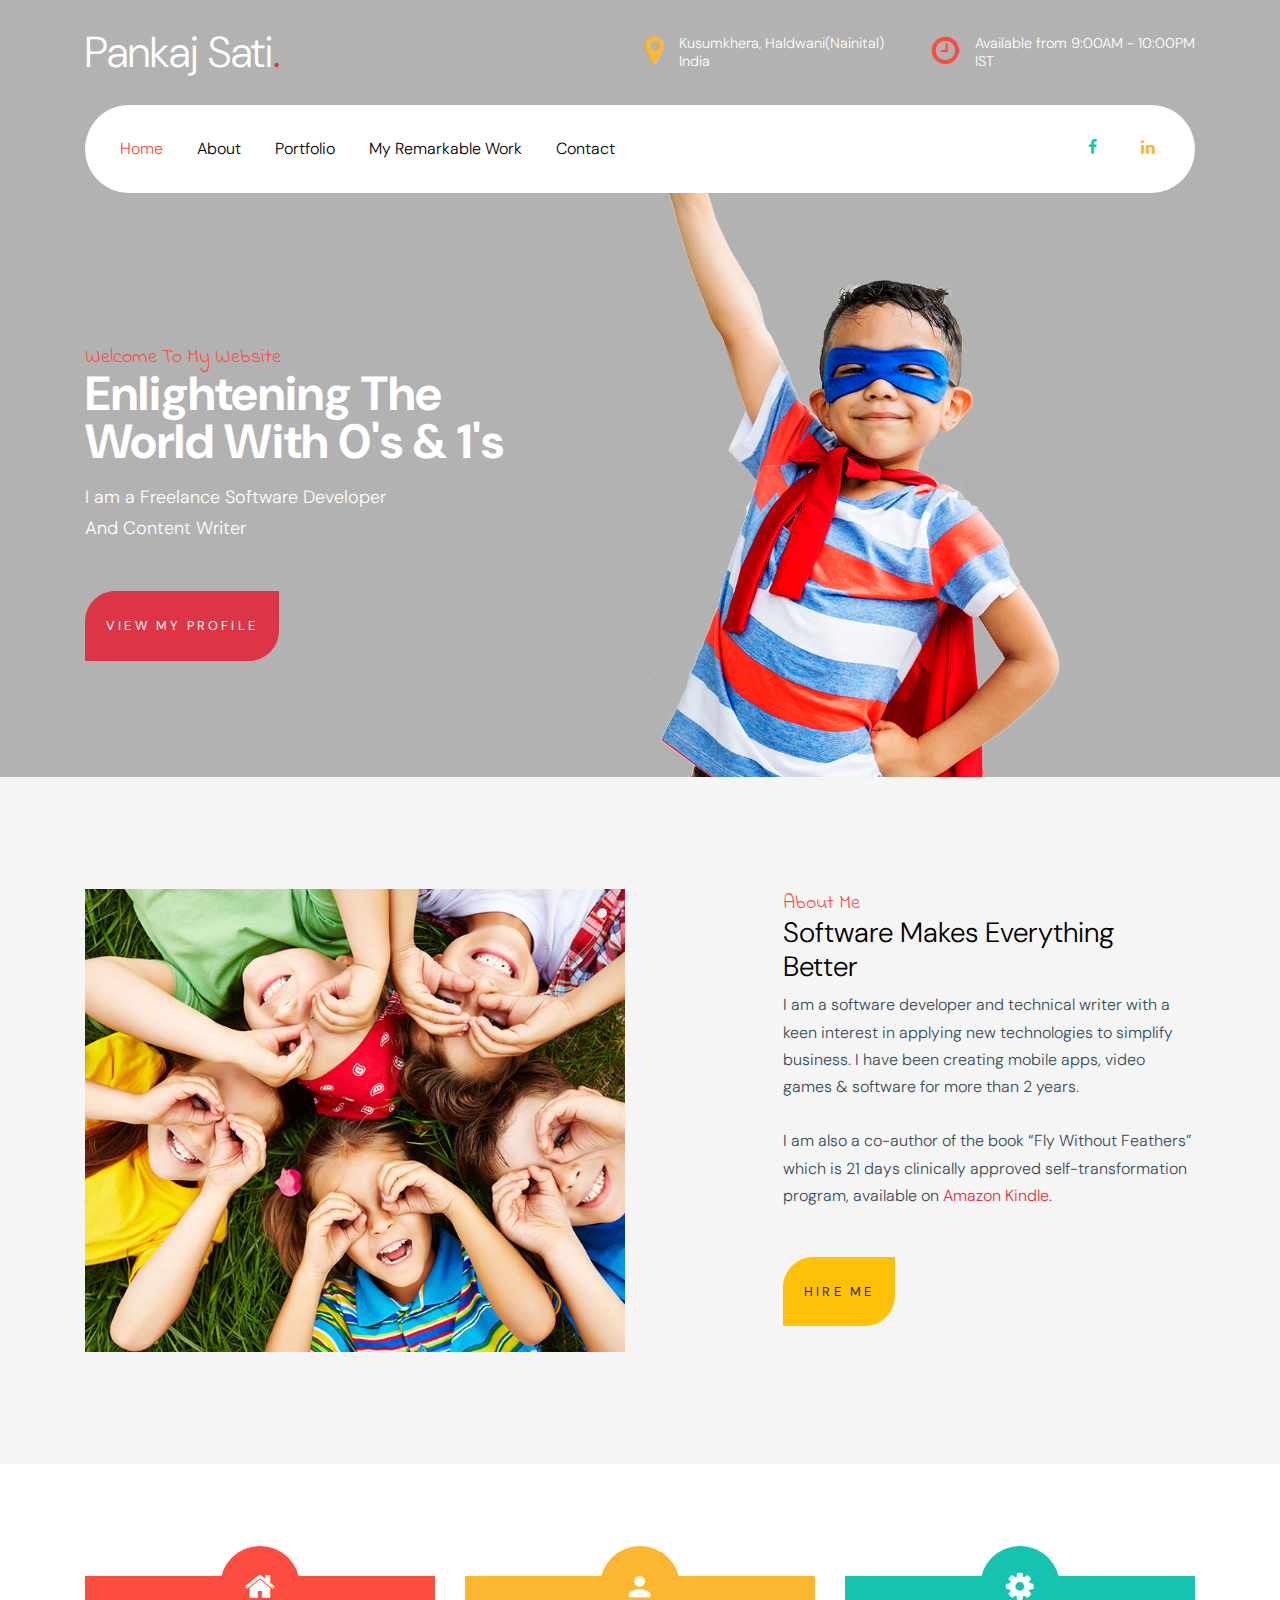
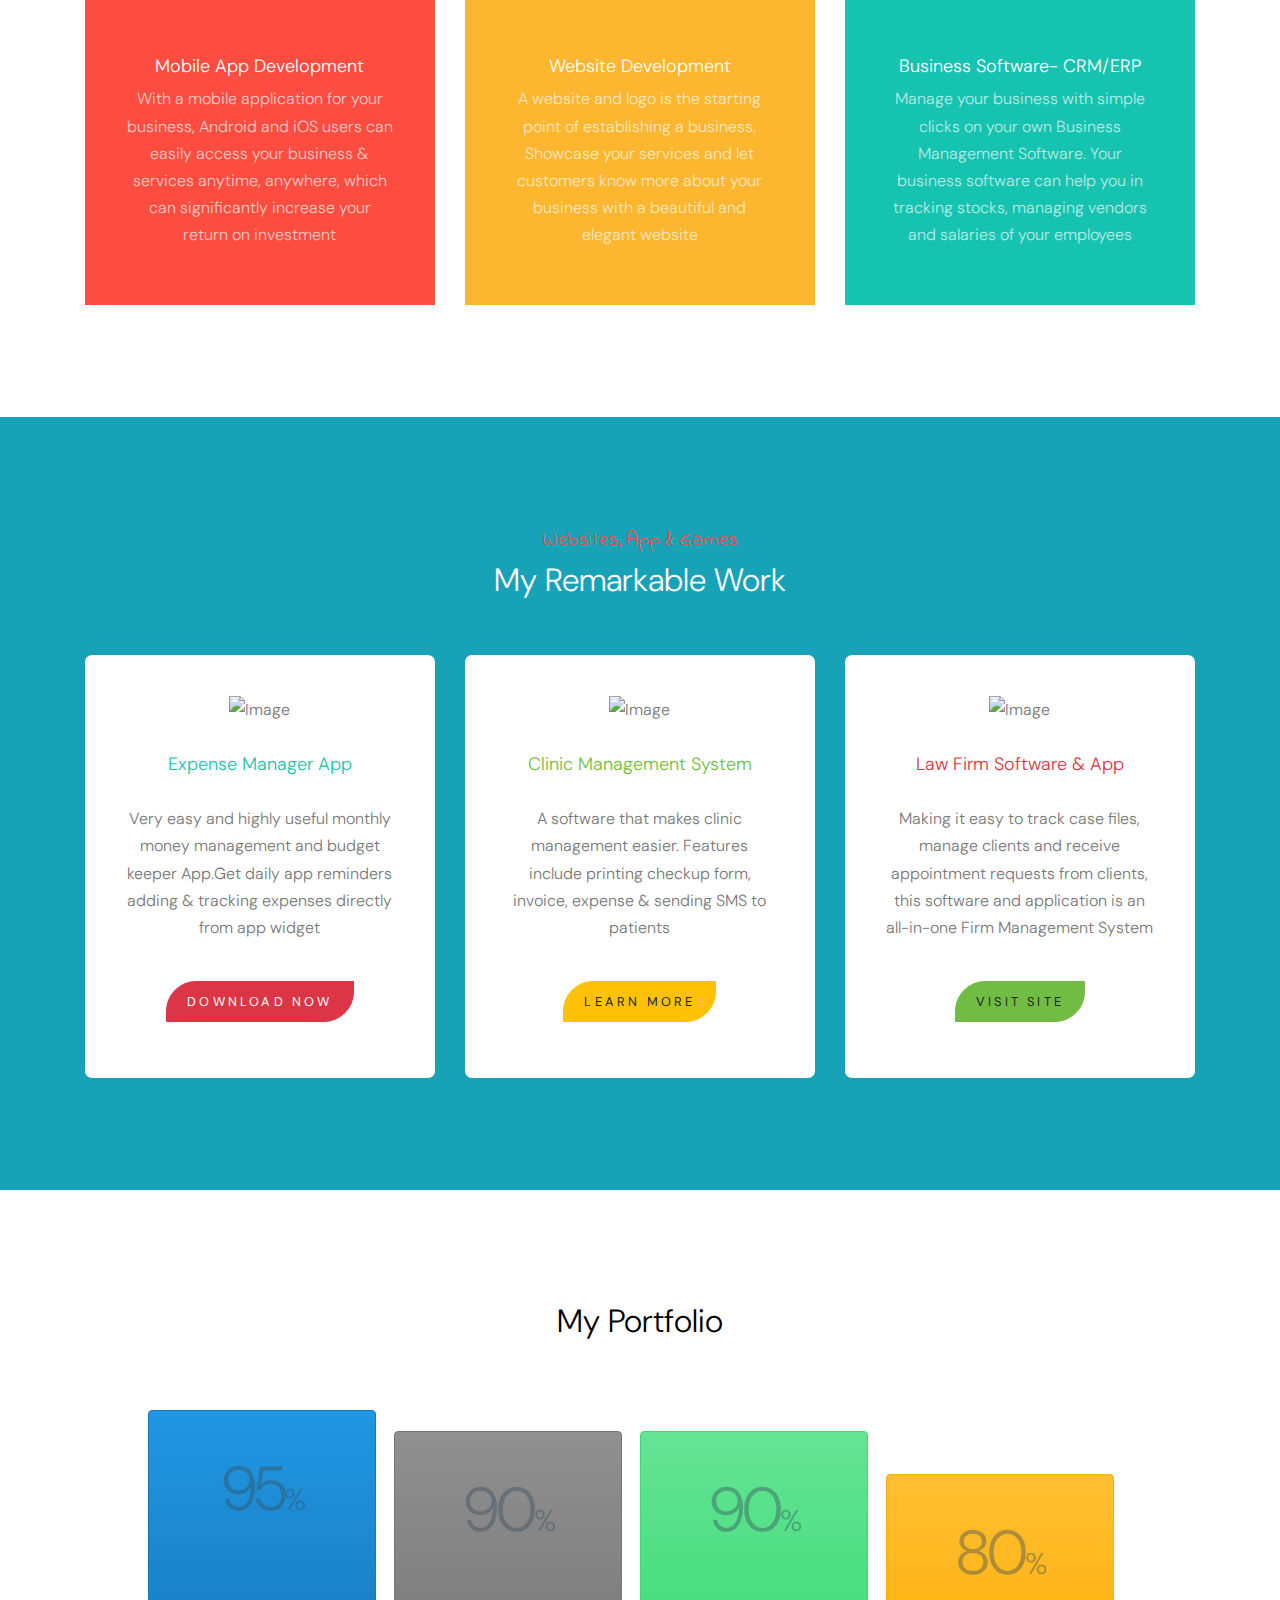
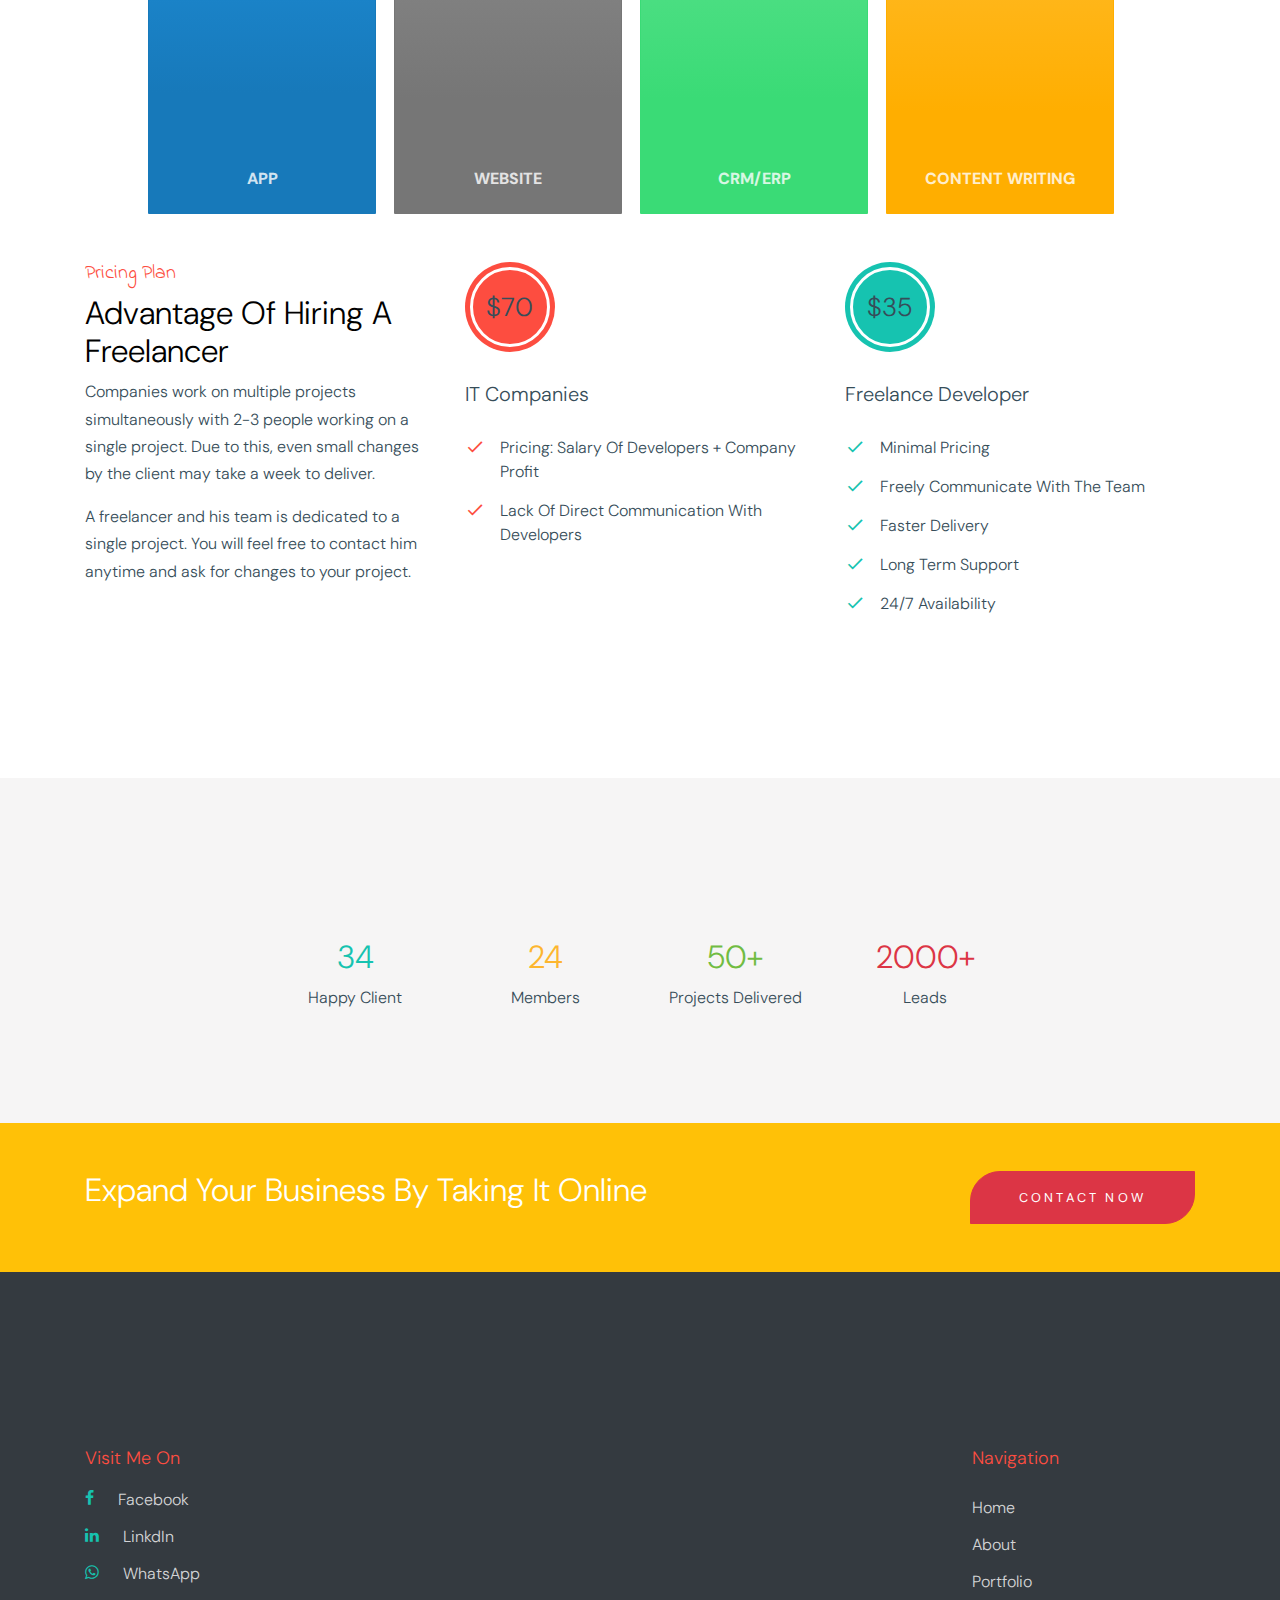
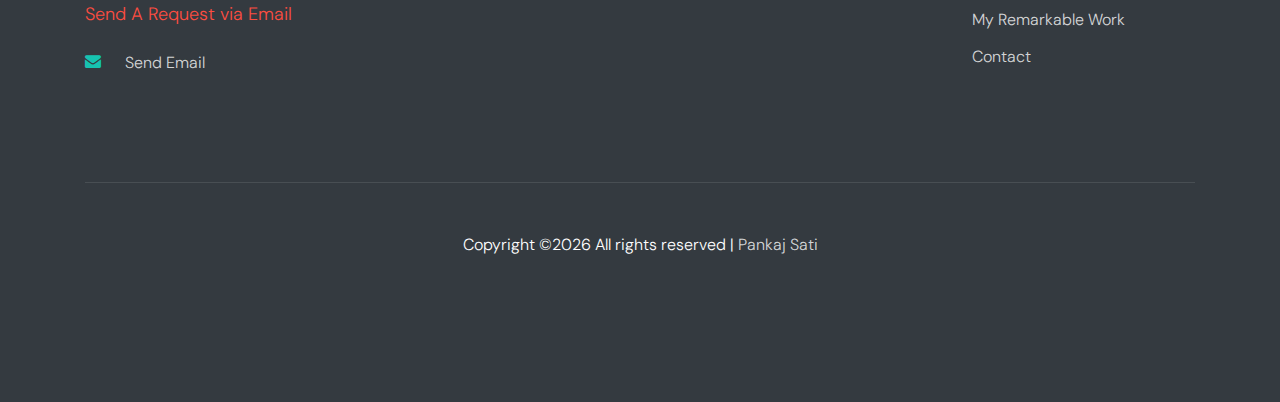
==== commit a272d8c9: "Updated Testimonial section" ====
--- a/index.html
+++ b/index.html
@@ -298,12 +298,14 @@
     
     <div class="site-section bg-light">
       <div class="container">
+        <!--
         <div class="row mb-5">
           <div class="col-12 text-center">
             <span class="text-cursive h5 text-red d-block">Testimonial</span>
-            <h2 class="text-black">What Our Client Says About Us</h2>
-          </div>
-        </div>
+             <h2 class="text-black">What Our Client Says About Us</h2>
+          </div>
+        </div>
+        -->
         <!--
         <div class="row justify-content-center">
           <div class="col-md-8">
--- a/css/bar_graph.css
+++ b/css/bar_graph.css
@@ -0,0 +1,291 @@
+
+
+.bar-graph {
+  padding: 0;
+  width: 100%;
+  display: -webkit-flex;
+  display: -ms-flexbox;
+  display: flex;
+  -webkit-align-items: flex-end;
+      -ms-flex-align: end;
+          align-items: flex-end;
+  height: 425px;
+  margin: 0;
+}
+
+.bar-graph li {
+  display: block;
+  padding: 1.5625rem 0;
+  position: relative;
+  text-align: center;
+  vertical-align: bottom;
+  border-radius: 4px 4px 0 0;
+  height: 100%;
+  margin: 0 1.8% 0 0;
+  -webkit-flex: 1 1 15%;
+      -ms-flex: 1 1 15%;
+          flex: 1 1 15%;
+}
+
+.bar-graph .bar-graph-axis {
+  -webkit-flex: 1 1 8%;
+      -ms-flex: 1 1 8%;
+          flex: 1 1 8%;
+  display: -webkit-flex;
+  display: -ms-flexbox;
+  display: flex;
+  -webkit-flex-direction: column;
+      -ms-flex-direction: column;
+          flex-direction: column;
+  -webkit-justify-content: space-between;
+      -ms-flex-pack: justify;
+          justify-content: space-between;
+}
+
+.bar-graph .bar-graph-label {
+  margin: 0;
+  background-color: none;
+  color: #8a8a8a;
+  position: relative;
+}
+
+@media print, screen and (min-width: 40em) {
+  .bar-graph .bar-graph-label:before, .bar-graph .bar-graph-label:after {
+    content: "";
+    position: absolute;
+    border-bottom: 1px dashed #8a8a8a;
+    top: 0;
+    left: 0;
+    height: 50%;
+    width: 20%;
+  }
+}
+
+@media print, screen and (max-width: 450px) 
+{
+  .bar-graph .description 
+  {
+    writing-mode: vertical-lr;
+    text-orientation: upright;
+    word-spacing: 9999908px;
+    text-align: end;
+  }
+}
+
+@media print, screen and (min-width: 40em) and (min-width: 64em) 
+{
+  
+  .bar-graph .bar-graph-label:before, .bar-graph .bar-graph-label:after {
+    width: 30%;
+  }
+}
+
+@media print, screen and (min-width: 40em) {
+  .bar-graph .bar-graph-label:after {
+    left: auto;
+    right: 0;
+  }
+}
+
+.bar-graph .percent {
+  letter-spacing: -3px;
+  opacity: 0.4;
+  width: 100%;
+  font-size: 1.875rem;
+  position: absolute;
+}
+
+@media print, screen and (min-width: 40em) {
+  .bar-graph .percent {
+    font-size: 3.875rem;
+  }
+}
+
+.bar-graph .percent span {
+  font-size: 1.875rem;
+}
+
+.bar-graph .description {
+  font-weight: 800;
+  opacity: 0.8;
+  text-transform: uppercase;
+  width: 100%;
+  font-size: 14px;
+  color:white;
+  bottom: 20px;
+  position: absolute;
+  font-size: 1rem;
+  overflow: hidden;
+}
+
+.bar-graph .bar.primary {
+  border: 1px solid #1779ba;
+  background: linear-gradient(#2196e3, #1779ba 70%);
+}
+
+.bar-graph .bar.secondary {
+  border: 1px solid #767676;
+  background: linear-gradient(#909090, #767676 70%);
+}
+
+.bar-graph .bar.success {
+  border: 1px solid #3adb76;
+  background: linear-gradient(#65e394, #3adb76 70%);
+}
+
+.bar-graph .bar.warning {
+  border: 1px solid #ffae00;
+  background: linear-gradient(#ffbe33, #ffae00 70%);
+}
+
+.bar-graph .bar.alert {
+  border: 1px solid #cc4b37;
+  background: linear-gradient(#d67060, #cc4b37 70%);
+}
+
+=======
+
+.bar-graph {
+  padding: 0;
+  width: 100%;
+  display: -webkit-flex;
+  display: -ms-flexbox;
+  display: flex;
+  -webkit-align-items: flex-end;
+      -ms-flex-align: end;
+          align-items: flex-end;
+  height: 425px;
+  margin: 0;
+}
+
+.bar-graph li {
+  display: block;
+  padding: 1.5625rem 0;
+  position: relative;
+  text-align: center;
+  vertical-align: bottom;
+  border-radius: 4px 4px 0 0;
+  height: 100%;
+  margin: 0 1.8% 0 0;
+  -webkit-flex: 1 1 15%;
+      -ms-flex: 1 1 15%;
+          flex: 1 1 15%;
+}
+
+.bar-graph .bar-graph-axis {
+  -webkit-flex: 1 1 8%;
+      -ms-flex: 1 1 8%;
+          flex: 1 1 8%;
+  display: -webkit-flex;
+  display: -ms-flexbox;
+  display: flex;
+  -webkit-flex-direction: column;
+      -ms-flex-direction: column;
+          flex-direction: column;
+  -webkit-justify-content: space-between;
+      -ms-flex-pack: justify;
+          justify-content: space-between;
+}
+
+.bar-graph .bar-graph-label {
+  margin: 0;
+  background-color: none;
+  color: #8a8a8a;
+  position: relative;
+}
+
+@media print, screen and (min-width: 40em) {
+  .bar-graph .bar-graph-label:before, .bar-graph .bar-graph-label:after {
+    content: "";
+    position: absolute;
+    border-bottom: 1px dashed #8a8a8a;
+    top: 0;
+    left: 0;
+    height: 50%;
+    width: 20%;
+  }
+}
+
+@media print, screen and (max-width: 450px) 
+{
+  .bar-graph .description 
+  {
+    writing-mode: vertical-lr;
+    text-orientation: upright;
+    word-spacing: 9999908px;
+    text-align: end;
+  }
+}
+
+@media print, screen and (min-width: 40em) and (min-width: 64em) 
+{
+  
+  .bar-graph .bar-graph-label:before, .bar-graph .bar-graph-label:after {
+    width: 30%;
+  }
+}
+
+@media print, screen and (min-width: 40em) {
+  .bar-graph .bar-graph-label:after {
+    left: auto;
+    right: 0;
+  }
+}
+
+.bar-graph .percent {
+  letter-spacing: -3px;
+  opacity: 0.4;
+  width: 100%;
+  font-size: 1.875rem;
+  position: absolute;
+}
+
+@media print, screen and (min-width: 40em) {
+  .bar-graph .percent {
+    font-size: 3.875rem;
+  }
+}
+
+.bar-graph .percent span {
+  font-size: 1.875rem;
+}
+
+.bar-graph .description {
+  font-weight: 800;
+  opacity: 0.8;
+  text-transform: uppercase;
+  width: 100%;
+  font-size: 14px;
+  color:white;
+  bottom: 20px;
+  position: absolute;
+  font-size: 1rem;
+  overflow: hidden;
+}
+
+.bar-graph .bar.primary {
+  border: 1px solid #1779ba;
+  background: linear-gradient(#2196e3, #1779ba 70%);
+}
+
+.bar-graph .bar.secondary {
+  border: 1px solid #767676;
+  background: linear-gradient(#909090, #767676 70%);
+}
+
+.bar-graph .bar.success {
+  border: 1px solid #3adb76;
+  background: linear-gradient(#65e394, #3adb76 70%);
+}
+
+.bar-graph .bar.warning {
+  border: 1px solid #ffae00;
+  background: linear-gradient(#ffbe33, #ffae00 70%);
+}
+
+.bar-graph .bar.alert {
+  border: 1px solid #cc4b37;
+  background: linear-gradient(#d67060, #cc4b37 70%);
+}
+
+
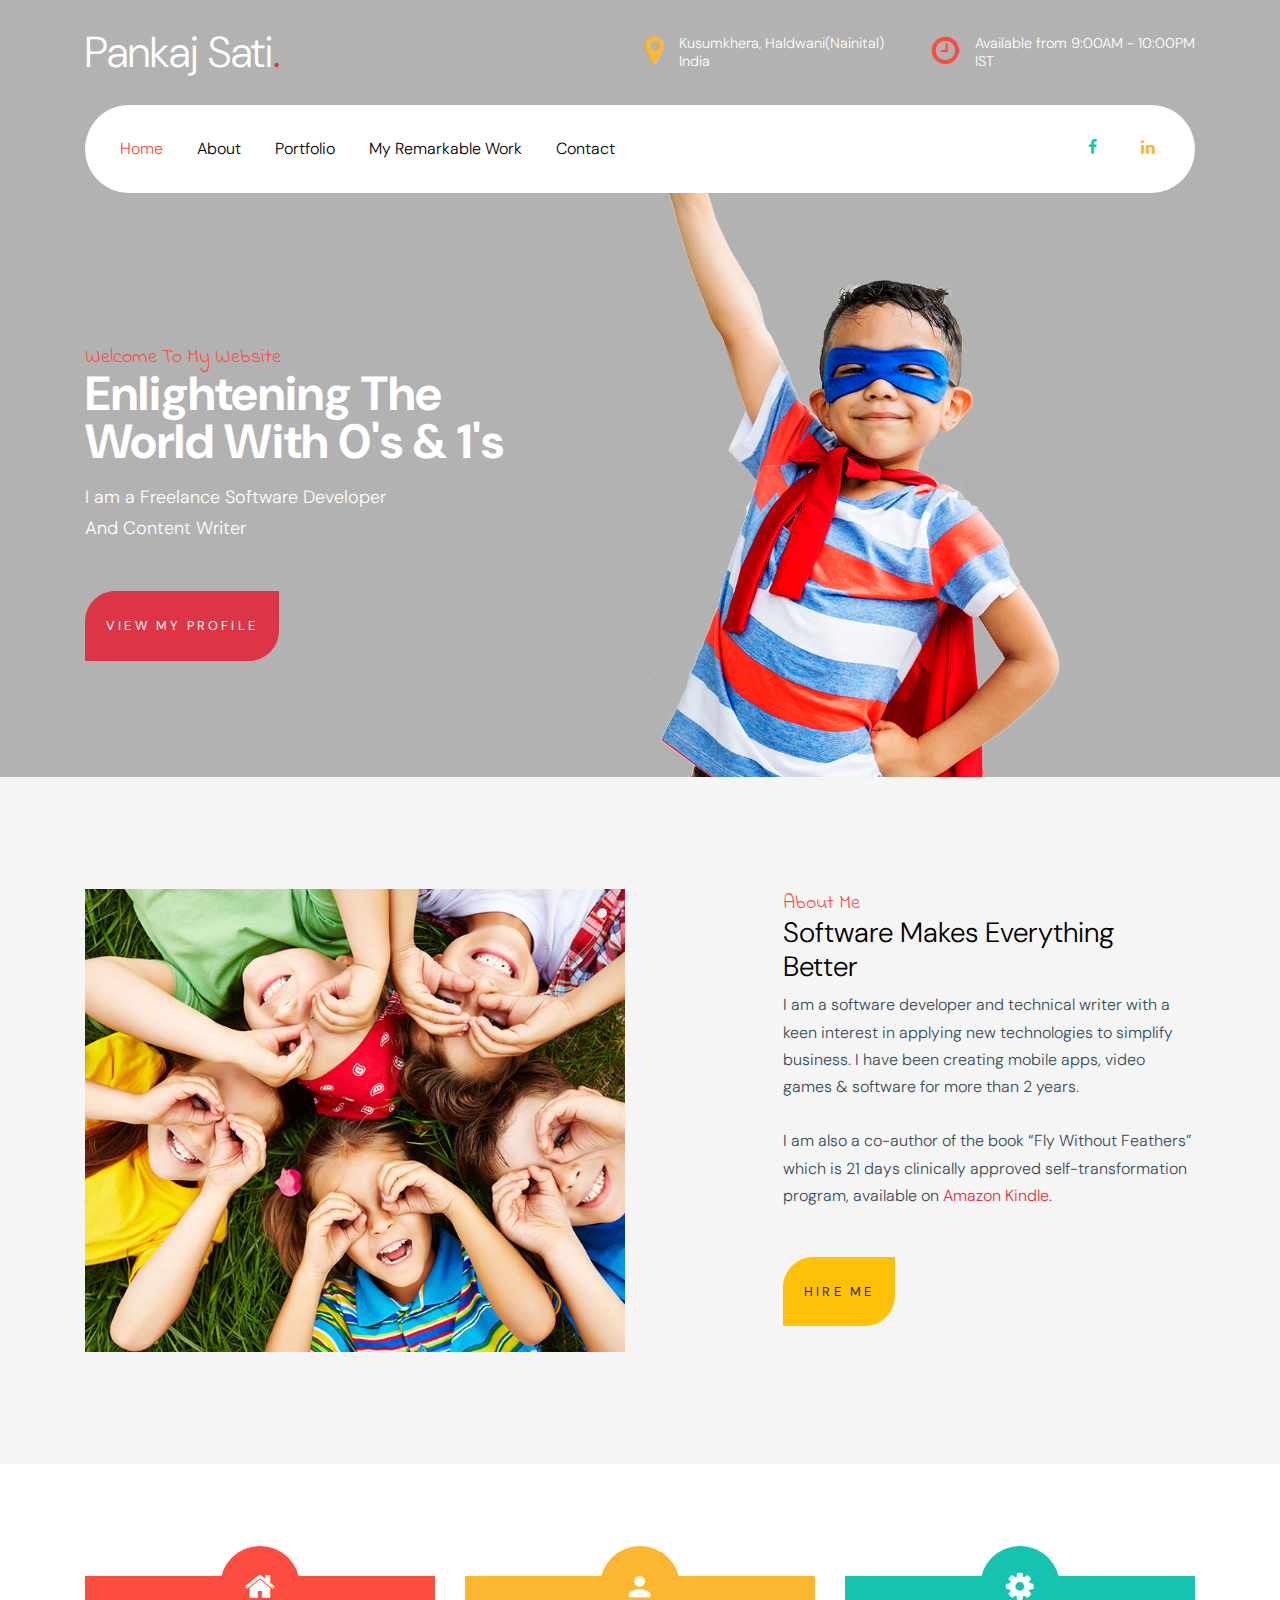
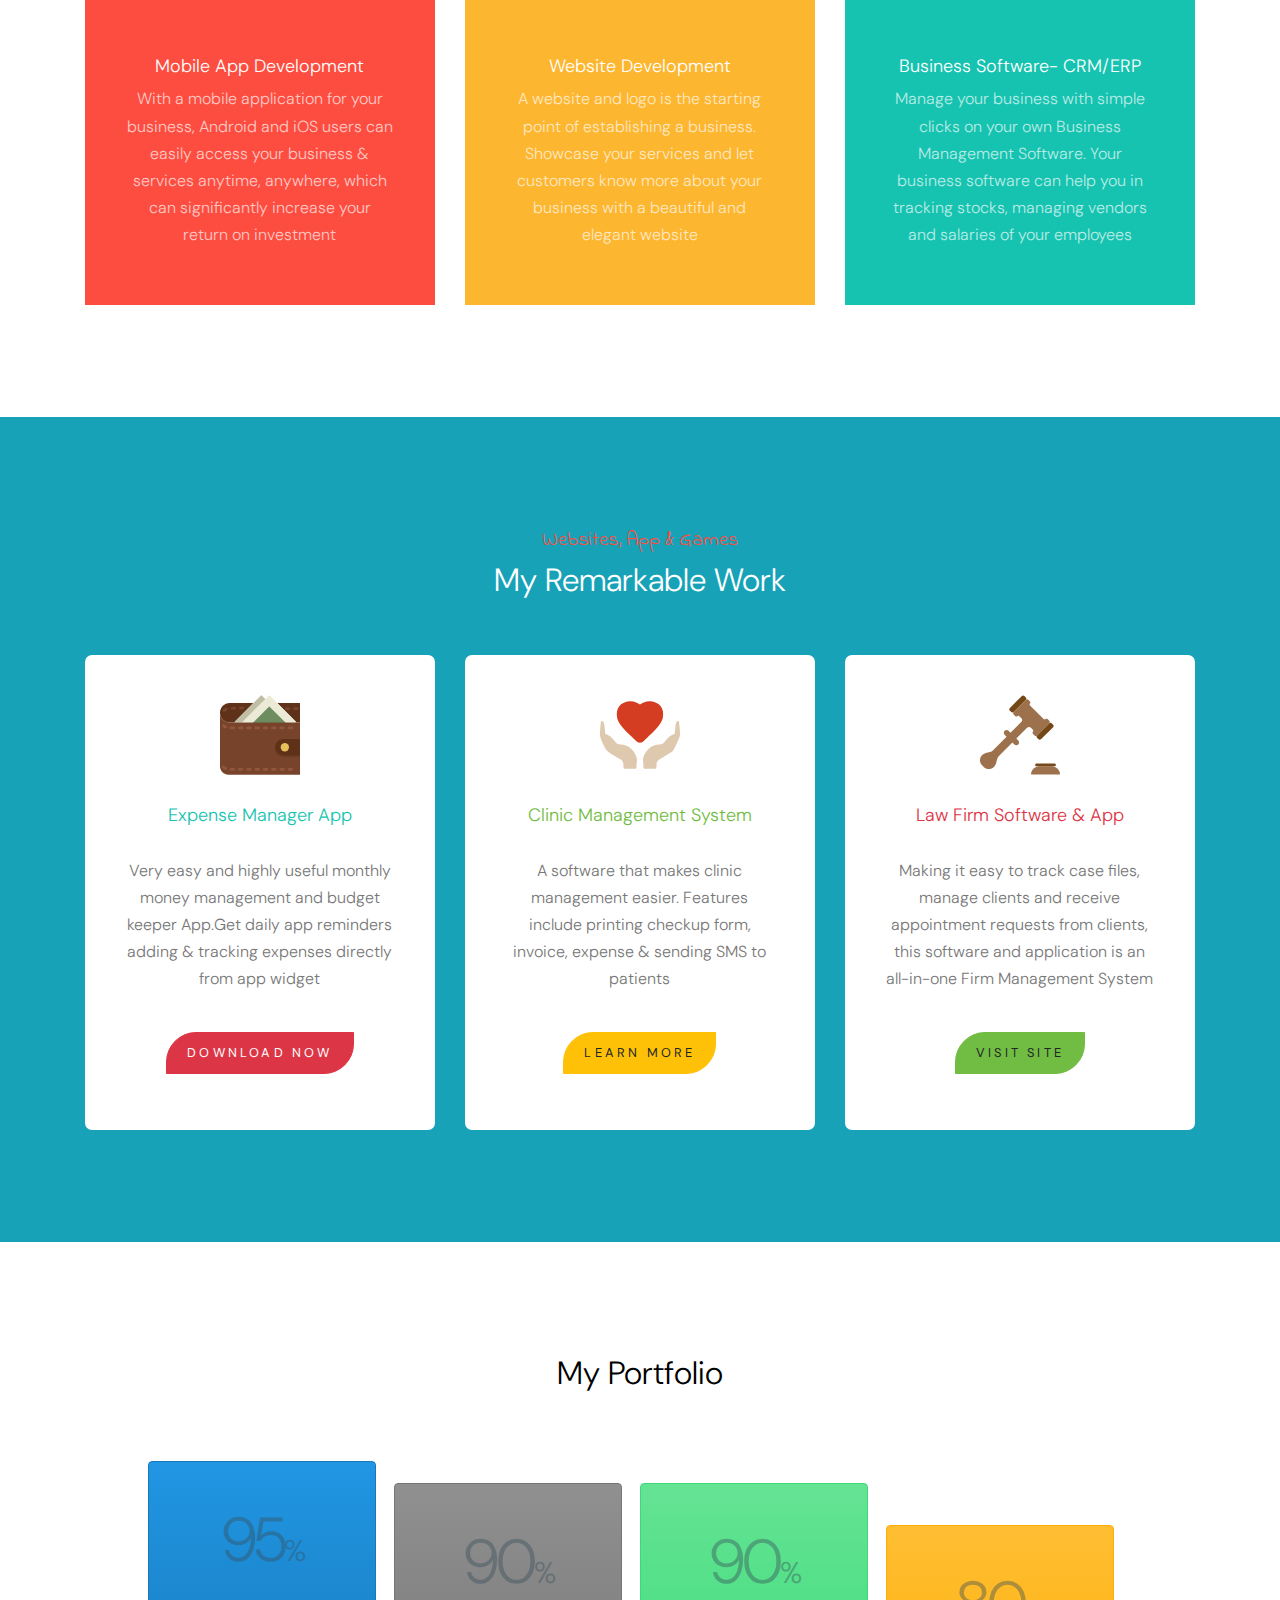
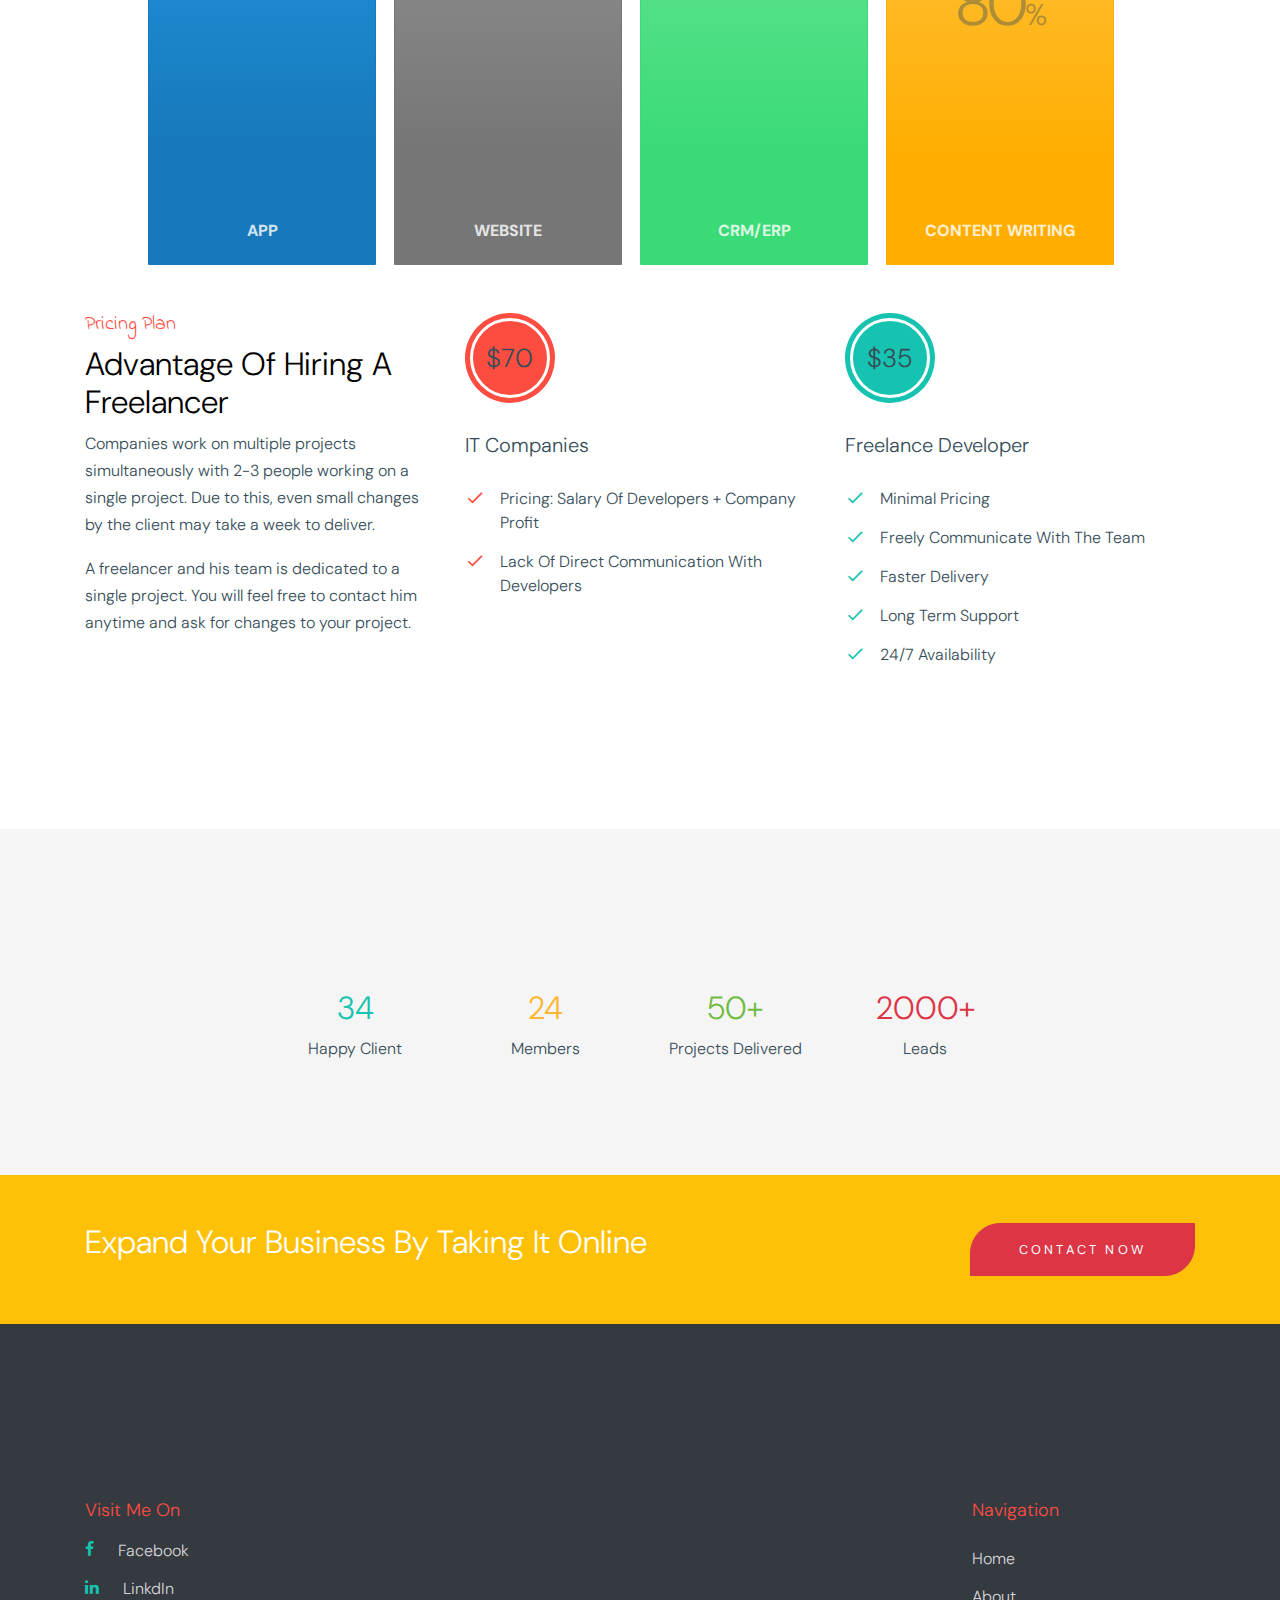
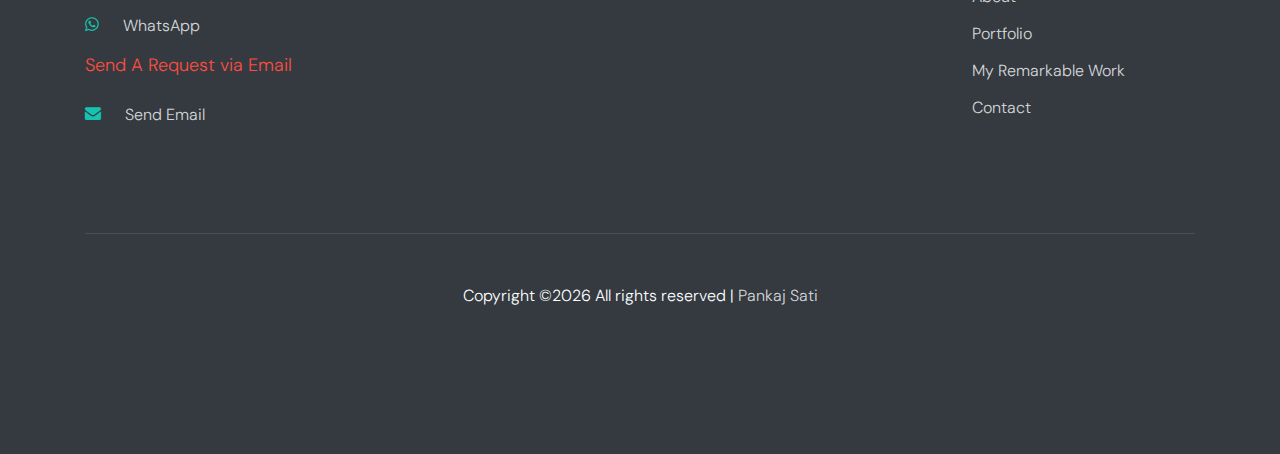
==== commit 5db405c9: "Mehangai Link added" ====
--- a/index.html
+++ b/index.html
@@ -195,7 +195,7 @@
               <span class="img-wrap"><img src="images/flaticon/svg/mehangai.svg" alt="Image" class="img-fluid"></span>
               <h3 class="text-teal">Expense Manager App</h3>
               <p>Very easy and highly useful monthly money management and budget keeper App.Get daily app reminders adding & tracking expenses directly from app widget</p>
-              <p><a href="https://play.google.com/store/apps/details?id=com.vspinsight.appik.mehangai" class="btn btn-primary btn-custom-1 mt-4">Download Now</a></p>
+              <p><a href="https://dreamnightsoftwares.com/mehangai/" class="btn btn-primary btn-custom-1 mt-4">Download Now</a></p>
             </div>
           </div>
           <div class="col-lg-4 mb-4 mb-lg-0">
